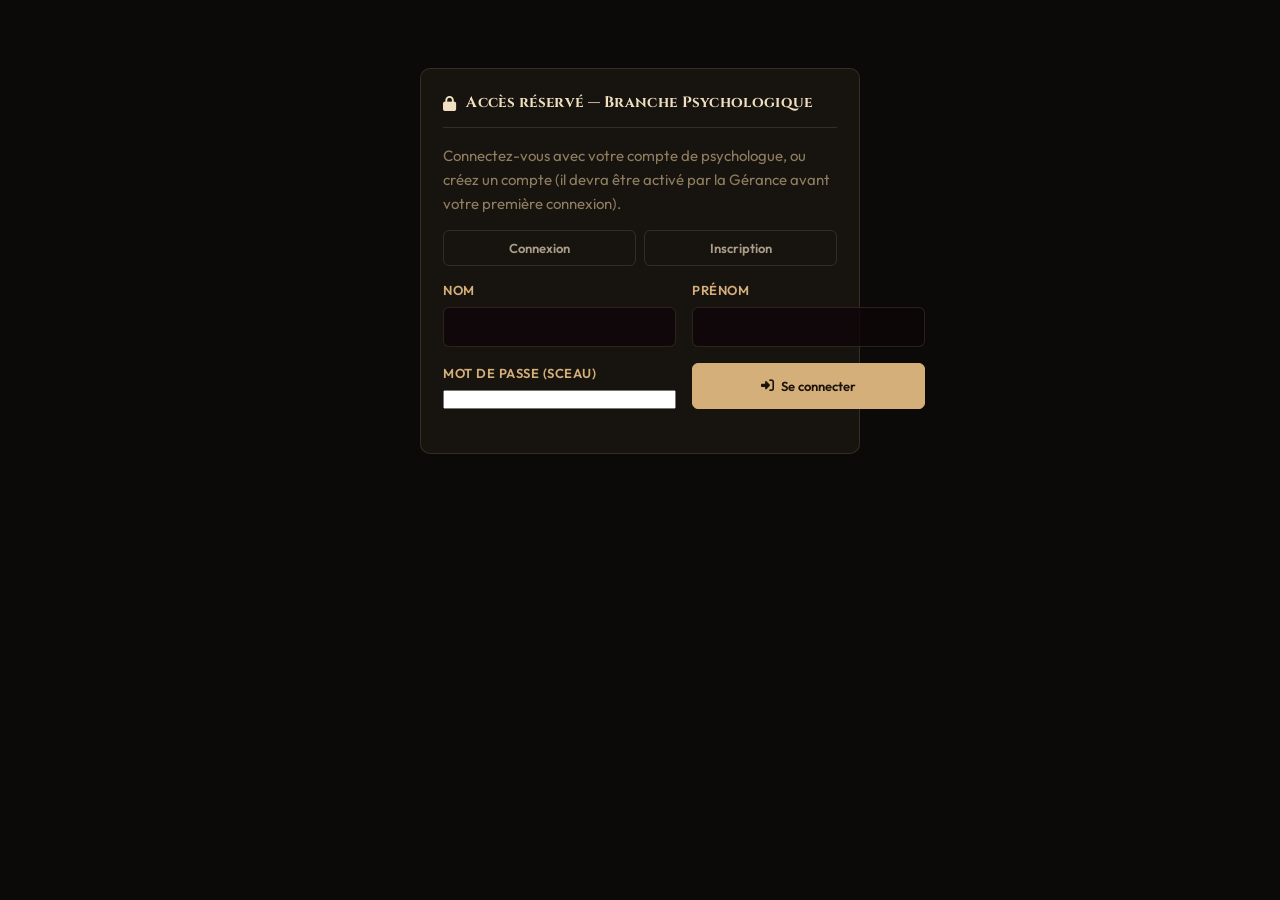
==== index.html @ 6e86c276 "Refonte visuelle complète : navbar plate, cartes sans glow, onglets soulignés Remplace la sidebar et" ====
<!DOCTYPE html>
<html lang="fr">
<head>
    <meta charset="UTF-8">
    <meta name="viewport" content="width=device-width, initial-scale=1.0">
    <title>SEIMEI - SUNA | Référentiel Clinique d'Évaluation Psychologique au Combat</title>
    <meta name="description" content="Application clinique d'évaluation des aptitudes psychologiques au combat, génération de scénarios et calcul du barème SEIMEI - SUNA.">
    
    <!-- Google Fonts -->
    <link rel="preconnect" href="https://fonts.googleapis.com">
    <link rel="preconnect" href="https://fonts.gstatic.com" crossorigin>
    <link href="https://fonts.googleapis.com/css2?family=Cinzel:wght@500;700;900&family=Outfit:wght@300;400;500;600;700&family=JetBrains+Mono:wght@400;600&display=swap" rel="stylesheet">
    
    <!-- FontAwesome for Icons -->
    <link rel="stylesheet" href="https://cdnjs.cloudflare.com/ajax/libs/font-awesome/6.4.0/css/all.min.css">
    
    <!-- App CSS -->
    <link rel="stylesheet" href="style.css">
</head>
<body data-page="accueil">
    <div id="psy-topbar"></div>
    <div class="app-container">
        <!-- Accès réservé : vrai compte individuel (voir auth.js) -->
        <div id="psy-auth-gate"></div>

        <div id="psy-app" class="hidden">
        <!-- Navigation Tabs -->
        <nav class="nav-tabs" aria-label="Navigation principale">
            <button class="nav-btn active" data-tab="tab-patient">
                <i class="fa-solid fa-user-shield"></i>
                <span>1. Patient & Entretien</span>
            </button>
            <button class="nav-btn" data-tab="tab-scenarios">
                <i class="fa-solid fa-dice-d20"></i>
                <span>2. Mises en Situation</span>
            </button>
            <button class="nav-btn" data-tab="tab-bareme">
                <i class="fa-solid fa-list-check"></i>
                <span>3. Barème Clinique</span>
            </button>
            <button class="nav-btn" data-tab="tab-resultats">
                <i class="fa-solid fa-calculator"></i>
                <span>4. Calcul & Synthèse</span>
            </button>
            <button class="nav-btn highlight-tab" data-tab="tab-rapport">
                <i class="fa-solid fa-file-contract"></i>
                <span>5. Rapport & Vues</span>
            </button>
            <button class="nav-btn" data-tab="tab-patients">
                <i class="fa-solid fa-users"></i>
                <span>Patients</span>
            </button>
            <button class="nav-btn" data-tab="tab-autotests">
                <i class="fa-solid fa-clipboard-user"></i>
                <span>Auto-tests</span>
            </button>
            <button class="nav-btn" data-tab="tab-historique">
                <i class="fa-solid fa-folder-open"></i>
                <span>Historique</span>
            </button>
        </nav>

        <main class="content-area">
            <!-- TAB 1: PATIENT & ENTRETIEN -->
            <section id="tab-patient" class="tab-pane active">
                <div class="pane-header">
                    <h2><i class="fa-solid fa-id-card"></i> Identification du Shinobi / Patient</h2>
                    <p>Saisissez les informations administratives et enregistrez les premières impressions qualitatives de l'entretien clinique.</p>
                </div>

                <div class="grid-2col">
                    <!-- Form Card -->
                    <div class="card card-glass">
                        <div class="card-title"><i class="fa-solid fa-user-pen"></i> Fiche d'Identité</div>
                        <form id="form-patient" class="form-grid">
                            <div class="form-group">
                                <label for="patient-name">Nom & Prénom du Shinobi <span class="required">*</span></label>
                                <input type="text" id="patient-name" placeholder="Ex: Gaara du Désert / Kankuro" required>
                            </div>
                            
                            <div class="form-group">
                                <label for="patient-unit">Équipe / Unité <span style="font-weight: normal; font-size: 11px; opacity: 0.7; color: var(--sand-primary);">(Facultatif)</span></label>
                                <input type="text" id="patient-unit" placeholder="Ex: Escouade d'Élite #3 / Section Médicale (Facultatif)">
                            </div>

                            <div class="form-group">
                                <label for="patient-grade">Grade Actuel <span class="required">*</span></label>
                                <select id="patient-grade" required>
                                    <option value="Genin">Genin</option>
                                    <option value="Genin Confirmé">Genin Confirmé</option>
                                    <option value="Chunin" selected>Chunin</option>
                                    <option value="Konin">Konin</option>
                                    <option value="Tokubetsu Jonin">Tokubetsu Jonin</option>
                                    <option value="Jonin">Jonin</option>
                                </select>
                            </div>

                            <div class="form-group">
                                <label for="patient-age">Âge</label>
                                <input type="number" id="patient-age" min="10" max="80" value="19">
                            </div>

                            <div class="form-group">
                                <label for="patient-gender">Sexe</label>
                                <select id="patient-gender">
                                    <option value="M">Masculin (M)</option>
                                    <option value="F">Féminin (F)</option>
                                    <option value="Autre">Autre / Non spécifié</option>
                                </select>
                            </div>

                            <div class="form-group">
                                <label for="eval-date">Date de l'Évaluation</label>
                                <input type="date" id="eval-date">
                            </div>

                            <div class="form-group full-width">
                                <label for="evaluator-name">Psychologue Évaluateur <span class="required">*</span></label>
                                <input type="text" id="evaluator-name" placeholder="Dr. SEIMEI / Psychologue Référent Suna" required>
                            </div>
                        </form>
                    </div>

                    <!-- Qualitative Observations Card (Section 1) -->
                    <div class="card card-glass">
                        <div class="card-title">
                            <i class="fa-solid fa-comments"></i> 1. Présentation et Entretien Clinique
                        </div>
                        <p class="section-desc">
                            Le shinobi dispose d'un temps de parole libre pour se présenter. Le psychologue observe sans l'interrompre, puis pose des questions complémentaires.
                        </p>

                        <div class="qualitative-list">
                            <label class="check-container">
                                <input type="checkbox" id="obs-comm" checked>
                                <span class="checkmark"></span>
                                <span class="check-text"><strong>Capacité à communiquer</strong> (Fluidité et clarté de l'expression)</span>
                            </label>
                            <label class="check-container">
                                <input type="checkbox" id="obs-coher" checked>
                                <span class="checkmark"></span>
                                <span class="check-text"><strong>Cohérence du discours</strong> (Logique et structure des propos)</span>
                            </label>
                            <label class="check-container">
                                <input type="checkbox" id="obs-emotions" checked>
                                <span class="checkmark"></span>
                                <span class="check-text"><strong>Gestion des émotions durant l'entretien</strong></span>
                            </label>
                            <label class="check-container">
                                <input type="checkbox" id="obs-corporel" checked>
                                <span class="checkmark"></span>
                                <span class="check-text"><strong>Langage corporel</strong> (Posture, regard, agitation)</span>
                            </label>
                            <label class="check-container">
                                <input type="checkbox" id="obs-sincerite" checked>
                                <span class="checkmark"></span>
                                <span class="check-text"><strong>Sincérité apparente et introspection</strong></span>
                            </label>
                            <label class="check-container">
                                <input type="checkbox" id="obs-silences">
                                <span class="checkmark"></span>
                                <span class="check-text"><strong>Réaction maîtrisée face aux silences</strong></span>
                            </label>
                            <label class="check-container">
                                <input type="checkbox" id="obs-sensibles">
                                <span class="checkmark"></span>
                                <span class="check-text"><strong>Stabilité face aux questions sensibles / traumatiques</strong></span>
                            </label>
                        </div>

                        <div class="impression-box">
                            <div class="impression-label">
                                <i class="fa-solid fa-eye"></i> Première impression clinique
                                <span class="impression-hint">Pondération officielle : -1 / 0 / +1 point</span>
                            </div>
                            <div class="impression-buttons">
                                <button type="button" class="impression-btn imp-neg" data-imp="-1">
                                    <strong>-1</strong><span>Défavorable</span>
                                </button>
                                <button type="button" class="impression-btn imp-neutral selected" data-imp="0">
                                    <strong>0</strong><span>Neutre</span>
                                </button>
                                <button type="button" class="impression-btn imp-pos" data-imp="1">
                                    <strong>+1</strong><span>Favorable</span>
                                </button>
                            </div>
                        </div>

                        <div class="alert alert-info">
                            <i class="fa-solid fa-eye"></i>
                            <span><strong>Note institutionnelle :</strong> Cette première impression influence l'appréciation globale sans attribuer de points visibles au patient.</span>
                        </div>
                    </div>
                </div>
            </section>

            <!-- TAB 2: MISES EN SITUATION ALÉATOIRES -->
            <section id="tab-scenarios" class="tab-pane">
                <div class="pane-header">
                    <h2><i class="fa-solid fa-dice"></i> 3. Mises en Situation Aléatoires & Banque de Scénarios</h2>
                    <p>Le site sélectionne aléatoirement 2 à 3 situations parmi la banque de scénarios pour évaluer le raisonnement, la gestion émotionnelle et les choix éthiques du shinobi.</p>
                </div>

                <div class="generator-toolbar card card-glass">
                    <div class="toolbar-actions">
                        <button type="button" class="btn btn-primary btn-glow" id="btn-generate-scenarios">
                            <i class="fa-solid fa-shuffle"></i> Générer 2 à 3 Scénarios Aléatoires
                        </button>
                        <button type="button" class="btn btn-secondary" id="btn-custom-scenario">
                            <i class="fa-solid fa-plus"></i> Ajouter un Scénario Personnalisé
                        </button>
                        <span class="count-badge" id="scenarios-count">3 scénarios actifs</span>
                    </div>
                    <div class="search-filter-row">
                        <select id="filter-scenario-cat">
                            <option value="all">Toutes les catégories</option>
                            <option value="Dilemme Moral">Dilemme Moral</option>
                            <option value="Commandement & Discipline">Commandement & Discipline</option>
                            <option value="Gestion de Crise">Gestion de Crise</option>
                            <option value="Négociation & Infiltration">Négociation & Infiltration</option>
                        </select>
                    </div>
                </div>

                <div id="active-scenarios-container" class="scenarios-grid">
                    <!-- Dynamic scenarios inserted by JS -->
                </div>

                <!-- Custom Scenario Modal -->
                <div id="modal-custom-scenario" class="modal-overlay hidden">
                    <div class="modal-content card">
                        <div class="modal-header">
                            <h3><i class="fa-solid fa-feather"></i> Créer un Scénario / Question Personnalisé(e)</h3>
                            <button class="btn-close" id="btn-close-modal">&times;</button>
                        </div>
                        <div class="modal-body">
                            <div class="form-group">
                                <label for="custom-title">Titre de la situation</label>
                                <input type="text" id="custom-title" placeholder="Ex: Prise d'otage au poste frontière">
                            </div>
                            <div class="form-group">
                                <label for="custom-cat">Catégorie</label>
                                <select id="custom-cat">
                                    <option value="Dilemme Moral">Dilemme Moral</option>
                                    <option value="Commandement & Discipline">Commandement & Discipline</option>
                                    <option value="Gestion de Crise">Gestion de Crise</option>
                                    <option value="Négociation & Infiltration">Négociation & Infiltration</option>
                                </select>
                            </div>
                            <div class="form-group">
                                <label for="custom-desc">Description de la mise en situation</label>
                                <textarea id="custom-desc" rows="3" placeholder="Décrivez le contexte et le dilemme imposé au shinobi..."></textarea>
                            </div>
                            <div class="form-group">
                                <label for="custom-eval">Éléments à observer par le psychologue</label>
                                <input type="text" id="custom-eval" placeholder="Ex: Gestion du stress, réactivité, respect du protocole">
                            </div>
                        </div>
                        <div class="modal-footer">
                            <button type="button" class="btn btn-secondary" id="btn-cancel-modal">Annuler</button>
                            <button type="button" class="btn btn-primary" id="btn-save-custom-scenario">Ajouter au test</button>
                        </div>
                    </div>
                </div>
            </section>

            <!-- TAB 3: BARÈME CLINIQUE INTERPRÉTABLE (SECTION 2) -->
            <section id="tab-bareme" class="tab-pane">
                <div class="pane-header">
                    <h2><i class="fa-solid fa-list-check"></i> 2. Critères d'Appréciation Clinique Interprétables</h2>
                    <p>Attribuez une note pour chacun des 8 critères fondamentaux (ou utilisez le bouton "Autre" pour saisir un nombre de points personnalisé).</p>
                </div>

                <div class="score-summary-bar card card-glass">
                    <div class="summary-metric">
                        <span class="label">Score Critères (0 à 40)</span>
                        <span class="value" id="bareme-score-display">0 / 40</span>
                    </div>
                    <div class="progress-bar-container">
                        <div class="progress-bar-fill" id="bareme-progress" style="width: 0%;"></div>
                    </div>
                    <div class="summary-status" id="bareme-status-text">Non évalué</div>
                </div>

                <div id="criteria-cards-container" class="criteria-container">
                    <!-- 8 Criteria Cards generated via JS -->
                </div>
            </section>

            <!-- TAB 4: CALCUL & SYNTHÈSE -->
            <section id="tab-resultats" class="tab-pane">
                <div class="pane-header">
                    <h2><i class="fa-solid fa-square-poll-vertical"></i> 4. Calcul du Score Final & Décision Finale</h2>
                    <p>Synthèse algorithmique de l'évaluation clinique conformément au référentiel officiel SEIMEI - SUNA.</p>
                </div>

                <div class="grid-2col-unequal">
                    <!-- Gauge and Breakdown Card -->
                    <div class="card card-glass text-center">
                        <div class="card-title"><i class="fa-solid fa-gauge-high"></i> Calculateur de Score Final</div>
                        
                        <div class="gauge-wrapper">
                            <div class="score-circle" id="score-circle">
                                <span class="score-number" id="final-score-val">0</span>
                                <span class="score-max">/ 52</span>
                            </div>
                        </div>

                        <div class="math-breakdown-box">
                            <div class="math-row">
                                <span>Critères cliniques (8 × 5)</span>
                                <strong id="breakdown-crit-val">0 / 40 pts</strong>
                            </div>
                            <div class="math-row">
                                <span>+ Mises en situation (3 × 3)</span>
                                <strong id="breakdown-scenarios-val">+0 / 9 pts</strong>
                            </div>
                            <div class="math-row" style="color: var(--sand-primary);">
                                <span>+/- Première impression clinique</span>
                                <strong id="breakdown-impression-val">+0 pt</strong>
                            </div>
                            <div class="math-row math-total">
                                <span>= SCORE FINAL SEIMEI</span>
                                <strong id="breakdown-total-val">0 / 52</strong>
                            </div>
                        </div>
                    </div>

                    <!-- Decision Outcome Card -->
                    <div class="card card-glass decision-display-card" id="decision-card">
                        <div class="card-title"><i class="fa-solid fa-gavel"></i> Décision Finale Clinique</div>

                        <div class="decision-badge-container">
                            <div class="decision-status-badge" id="decision-badge">SEUILLAGE EN COURS...</div>
                        </div>

                        <div class="decision-details" id="decision-details">
                            <h3 id="decision-title">Sélectionnez les réponses dans le barème</h3>
                            <p id="decision-description">Le score déterminé ajustera automatiquement le statut opérationnel du shinobi.</p>
                        </div>

                        <div class="thresholds-reference-table margin-top-md">
                            <h4>Rappel des Barèmes de Décision (0-52 pts)</h4>
                            <ul>
                                <li class="range-item r-6" data-range="40-52">
                                    <span class="range-tag">40 – 52 pts</span>
                                    <strong>MAINTIEN DU GRADE</strong> — Aucune restriction, aptitude pleine et entière.
                                </li>
                                <li class="range-item r-5" data-range="34-39">
                                    <span class="range-tag">34 – 39 pts</span>
                                    <strong>MAINTIEN AVEC RECOMMANDATIONS</strong> — Aptitude confirmée, suivi facultatif.
                                </li>
                                <li class="range-item r-4" data-range="28-33">
                                    <span class="range-tag">28 – 33 pts</span>
                                    <strong>MAINTIEN AVEC RESTRICTIONS TEMPORAIRES</strong> — Missions A/S, commandement et missions sensibles restreintes.
                                </li>
                                <li class="range-item r-3" data-range="22-27">
                                    <span class="range-tag">22 – 27 pts</span>
                                    <strong>SUIVI RENFORCÉ</strong> — Accompagnement psychologique obligatoire, limitations opérationnelles.
                                </li>
                                <li class="range-item r-2" data-range="15-21">
                                    <span class="range-tag">15 – 21 pts</span>
                                    <strong>SUSPENSION TEMPORAIRE DES MISSIONS</strong> — Inaptitude opérationnelle temporaire, réévaluation obligatoire.
                                </li>
                                <li class="range-item r-1" data-range="0-14">
                                    <span class="range-tag">0 – 14 pts</span>
                                    <strong>RÉTROGRADATION TEMPORAIRE</strong> — Rétrogradation au grade inférieur, risque important pour l'unité.
                                </li>
                            </ul>
                        </div>
                    </div>
                </div>
            </section>

            <!-- TAB 5: RAPPORT CLINIQUE & DOUBLE VUE -->
            <section id="tab-rapport" class="tab-pane">
                <div class="pane-header">
                    <h2><i class="fa-solid fa-print"></i> Générateur de Rapports & Vues Différenciées</h2>
                    <p>Basculez entre le rapport confidentiel réservé au corps médical et la fiche épurée destinée au Shinobi.</p>
                </div>

                <div class="report-controls card card-glass">
                    <div class="view-switcher-toggle">
                        <span class="switch-label"><i class="fa-solid fa-lock"></i> Vue Confidentielle Psychologue</span>
                        <label class="switch">
                            <input type="checkbox" id="toggle-view-shinobi">
                            <span class="slider round"></span>
                        </label>
                        <span class="switch-label"><i class="fa-solid fa-eye-slash"></i> Vue Shinobi / Patient</span>
                    </div>

                    <div class="report-actions">
                        <button type="button" class="btn btn-primary" id="btn-save-patient">
                            <i class="fa-solid fa-floppy-disk"></i> Enregistrer le Dossier
                        </button>
                        <button type="button" class="btn btn-secondary" id="btn-print-report">
                            <i class="fa-solid fa-print"></i> Imprimer / Imprimer en PDF
                        </button>
                    </div>
                </div>

                <!-- Printable Report Box -->
                <div class="printable-document-wrapper" id="printable-report"></div>
            </section>

            <!-- TAB 6: HISTORIQUE DES EVALUATIONS -->
            <!-- TAB: HISTORIQUE PATIENTS (base partagée entre psychologues) -->
            <section id="tab-patients" class="tab-pane">
                <div class="pane-header">
                    <h2><i class="fa-solid fa-users"></i> Historique des Patients</h2>
                    <p>Toutes les évaluations enregistrées par la branche psychologique, avec les réponses détaillées et la note finale. Base partagée : chaque psychologue voit les dossiers de tous les autres.</p>
                </div>

                <div class="card card-glass">
                    <div class="patients-toolbar">
                        <input type="text" id="dossiers-search" placeholder="Rechercher un patient par nom..." autocomplete="off">
                        <select id="dossiers-filter-decision" autocomplete="off">
                            <option value="">Toutes les décisions</option>
                            <option value="MAINTIEN DU GRADE">Maintien du grade</option>
                            <option value="MAINTIEN DU GRADE AVEC RECOMMANDATIONS">Maintien avec recommandations</option>
                            <option value="MAINTIEN DU GRADE AVEC RESTRICTIONS TEMPORAIRES">Maintien avec restrictions temporaires</option>
                            <option value="SUIVI RENFORCÉ">Suivi renforcé</option>
                            <option value="SUSPENSION TEMPORAIRE DES MISSIONS">Suspension temporaire des missions</option>
                            <option value="RÉTROGRADATION TEMPORAIRE AU GRADE INFÉRIEUR">Rétrogradation temporaire</option>
                        </select>
                        <button type="button" class="btn btn-secondary" id="dossiers-refresh"><i class="fa-solid fa-rotate"></i> Actualiser</button>
                    </div>
                    <div id="dossiers-status" class="patients-status">Chargement des dossiers...</div>
                    <div id="dossiers-list" class="patients-grid"></div>
                </div>
            </section>

            <!-- TAB: AUTO-TESTS (auto-tri patient, sans psychologue) -->
            <section id="tab-autotests" class="tab-pane">
                <div class="pane-header">
                    <h2><i class="fa-solid fa-clipboard-user"></i> Résultats des Auto-tests</h2>
                    <p>Résultats des auto-tests de tri remplis seuls par les shinobis, avec les scores réels. Repérez les cas à rappeler pour un entretien oral complet et marquez-les comme traités une fois pris en charge.</p>
                </div>

                <div class="card card-glass">
                    <div class="patients-toolbar">
                        <input type="text" id="autotests-search" placeholder="Rechercher un patient par nom..." autocomplete="off">
                        <select id="autotests-filter-decision" autocomplete="off">
                            <option value="">Toutes les décisions</option>
                            <option value="MAINTIEN DU GRADE">Maintien du grade</option>
                            <option value="MAINTIEN DU GRADE AVEC RECOMMANDATIONS">Maintien avec recommandations</option>
                            <option value="MAINTIEN DU GRADE AVEC RESTRICTIONS TEMPORAIRES">Maintien avec restrictions temporaires</option>
                            <option value="SUIVI RENFORCÉ">Suivi renforcé</option>
                            <option value="SUSPENSION TEMPORAIRE DES MISSIONS">Suspension temporaire des missions</option>
                            <option value="RÉTROGRADATION TEMPORAIRE AU GRADE INFÉRIEUR">Rétrogradation temporaire</option>
                        </select>
                        <select id="autotests-filter-traite" autocomplete="off">
                            <option value="">Traités et non traités</option>
                            <option value="non">Non traités uniquement</option>
                            <option value="oui">Traités uniquement</option>
                        </select>
                        <button type="button" class="btn btn-secondary" id="autotests-refresh"><i class="fa-solid fa-rotate"></i> Actualiser</button>
                    </div>
                    <div id="autotests-status" class="patients-status">Chargement des auto-tests...</div>
                    <div id="autotests-list" class="patients-grid"></div>
                </div>
            </section>

            <section id="tab-historique" class="tab-pane">
                <div class="pane-header">
                    <h2><i class="fa-solid fa-boxes-packing"></i> Historique des Dossiers Patients Enregistrés</h2>
                    <p>Consultez, réouvrez ou supprimez les évaluations psychologiques précédentes stockées localement.</p>
                </div>

                <div class="card card-glass">
                    <div class="history-toolbar">
                        <input type="text" id="search-history" placeholder="Rechercher par nom de Shinobi ou psychologue...">
                        <button type="button" class="btn btn-danger btn-sm" id="btn-clear-history">
                            <i class="fa-solid fa-trash-can"></i> Vider tout l'historique
                        </button>
                    </div>

                    <div class="table-responsive margin-top-md">
                        <table class="history-table">
                            <thead>
                                <tr>
                                    <th>Date</th>
                                    <th>Shinobi</th>
                                    <th>Grade</th>
                                    <th>Unité</th>
                                    <th>Score Final</th>
                                    <th>Décision Clinique</th>
                                    <th>Psychologue</th>
                                    <th>Actions</th>
                                </tr>
                            </thead>
                            <tbody id="history-table-body"></tbody>
                        </table>
                    </div>
                </div>
            </section>
        </main>

        <footer class="main-footer">
            <p>RAPPEL INSTITUTIONNEL : CE DOCUMENT N'EST PAS UN TEST AUTOMATISÉ. IL CONSTITUE UN OUTIL CLINIQUE D'AIDE À LA DÉCISION. VOTRE JUGEMENT PROFESSIONNEL FAIT LA DIFFÉRENCE.</p>
            <div class="footer-legal">ARTICLE 17, 18, 19 DU CODE DE SANTÉ DES SHINOBIS DE SUNAGAKURE • SEIMEI CLINICAL SYSTEM v2.5</div>
            <div class="footer-links">
                <a href="auto-test.html"><i class="fa-solid fa-clipboard-user"></i> Auto-test patient</a>
                <a href="referentiel.html"><i class="fa-solid fa-book"></i> Référentiel (gérance)</a>
            </div>
        </footer>
        </div>
    </div>

    <!-- Dossier Detail Modal -->
    <div class="dossier-modal" id="dossier-modal">
        <div class="dossier-modal-panel">
            <div class="dossier-modal-head">
                <h3 id="dossier-modal-title">Détail du dossier</h3>
                <button type="button" class="dossier-modal-close" id="dossier-modal-close" aria-label="Fermer">
                    <i class="fa-solid fa-xmark"></i>
                </button>
            </div>
            <div id="dossier-modal-body" class="dossier-modal-body"></div>
        </div>
    </div>

    <!-- Auto-test Detail Modal -->
    <div class="dossier-modal" id="autotest-modal">
        <div class="dossier-modal-panel">
            <div class="dossier-modal-head">
                <h3 id="autotest-modal-title">Détail de l'auto-test</h3>
                <button type="button" class="dossier-modal-close" id="autotest-modal-close" aria-label="Fermer">
                    <i class="fa-solid fa-xmark"></i>
                </button>
            </div>
            <div id="autotest-modal-body" class="dossier-modal-body"></div>
        </div>
    </div>

    <!-- App Scripts -->
    <script src="supabase.js"></script>
    <script src="config.js"></script>
    <script src="common-psy.js"></script>
    <script src="auth.js"></script>
    <script src="data.js"></script>
    <script src="scenarios.js"></script>
    <script src="app.js"></script>
    <script>requireAuth();</script>
</body>
</html>
---- style.css ----
/* ==========================================================================
   SEIMEI - SUNA: RÉFÉRENTIEL CLINIQUE D'ÉVALUATION PSYCHOLOGIQUE AU COMBAT
   Design System & Styling (Updated with Inline Input Box for Criteria)
   ========================================================================== */

:root {
    /* Color Palette — flat & minimal (institutional admin tool, not parchment) */
    --bg-main: #0c0a09;
    --bg-panel: #151210;
    --bg-card: #17130f;
    --bg-card-hover: #1c1713;
    --bg-inset: #0a0807;
    --border-color: rgba(230, 200, 148, 0.14);
    --border-color-gold: rgba(230, 200, 148, 0.45);

    --burgundy-dark: #2a090e;
    --burgundy-mid: #4a1019;
    --burgundy-bright: #7c1a29;

    --sand-primary: #d4af7a;
    --sand-light: #f0dfc0;
    --sand-dim: #8f7d5f;

    --status-green: #4caf7d;
    --status-yellow: #d9b34c;
    --status-orange: #d18a4a;
    --status-red: #c85c53;
    --status-darkred: #8a3a35;

    --text-primary: #ece3d4;
    --text-secondary: #a99d89;
    --text-muted: #746b5c;

    /* Fonts */
    --font-heading: 'Cinzel', serif;
    --font-body: 'Outfit', sans-serif;
    --font-mono: 'JetBrains Mono', monospace;

    /* Shadows & Effects — kept minimal on purpose */
    --glow-gold: none;
    --glow-red: none;
    --glass-blur: none;
    --shadow-sm: 0 1px 2px rgba(0, 0, 0, 0.3);
    --radius-sm: 6px;
    --radius-md: 10px;
    --radius-pill: 999px;
    --transition-fast: 0.15s ease;
}

/* Reset & Global Settings */
*, *::before, *::after {
    box-sizing: border-box;
    margin: 0;
    padding: 0;
}

body {
    background-color: var(--bg-main);
    color: var(--text-primary);
    font-family: var(--font-body);
    font-size: 15px;
    line-height: 1.6;
    min-height: 100vh;
}

.app-container {
    max-width: 1200px;
    margin: 0 auto;
    display: flex;
    flex-direction: column;
    gap: 24px;
    padding: 28px 24px 60px;
}

/* ==========================================================================
   TOPBAR — remplace l'ancien header institutionnel + la sidebar. Rendue
   par renderTopbar() dans common-psy.js, dans #psy-topbar sur chaque page.
   ========================================================================== */
.psy-topbar {
    position: sticky;
    top: 0;
    z-index: 50;
    display: flex;
    align-items: center;
    justify-content: space-between;
    gap: 20px;
    background: var(--bg-panel);
    border-bottom: 1px solid var(--border-color);
    padding: 0 24px;
    height: 60px;
}

.psy-topbar-brand {
    display: flex;
    align-items: center;
    gap: 10px;
    flex-shrink: 0;
}

.psy-topbar-brand i { color: var(--sand-primary); font-size: 18px; }

.psy-topbar-brand-text {
    display: flex;
    flex-direction: column;
    line-height: 1.15;
}

.psy-topbar-brand-title {
    font-family: var(--font-heading);
    font-size: 14px;
    font-weight: 700;
    letter-spacing: 1px;
    color: var(--sand-light);
}

.psy-topbar-brand-sub {
    font-size: 10px;
    letter-spacing: 1px;
    text-transform: uppercase;
    color: var(--text-muted);
}

.psy-topbar-nav {
    display: flex;
    align-items: center;
    gap: 4px;
    flex-wrap: wrap;
    flex: 1;
    justify-content: center;
}

.psy-topbar-link {
    position: relative;
    padding: 8px 12px;
    font-size: 13px;
    font-weight: 600;
    color: var(--text-secondary);
    text-decoration: none;
    border-radius: var(--radius-sm);
    white-space: nowrap;
    transition: var(--transition-fast);
}

.psy-topbar-link:hover { color: var(--sand-light); background: rgba(230, 200, 148, 0.06); }

.psy-topbar-link.active { color: var(--sand-primary); }

.psy-topbar-link.active::after {
    content: '';
    position: absolute;
    left: 10px; right: 10px; bottom: -1px;
    height: 2px;
    background: var(--sand-primary);
    border-radius: 2px;
}

.psy-topbar-user {
    display: flex;
    align-items: center;
    gap: 12px;
    flex-shrink: 0;
    font-size: 13px;
}

.psy-topbar-user-name { color: var(--text-primary); font-weight: 600; }
.psy-topbar-user-role { color: var(--text-muted); }

@media (max-width: 1000px) {
    .psy-topbar { flex-wrap: wrap; height: auto; padding: 12px 16px; gap: 10px; }
    .psy-topbar-nav { justify-content: flex-start; order: 3; width: 100%; }
}

/* Navigation Tabs — style onglets soulignés, plat */
.nav-tabs {
    display: flex;
    flex-wrap: wrap;
    gap: 4px;
    border-bottom: 1px solid var(--border-color);
}

.nav-btn {
    background: none;
    border: none;
    border-bottom: 2px solid transparent;
    color: var(--text-secondary);
    padding: 10px 14px;
    font-family: var(--font-body);
    font-size: 13px;
    font-weight: 600;
    cursor: pointer;
    display: flex;
    align-items: center;
    gap: 8px;
    transition: var(--transition-fast);
    margin-bottom: -1px;
}

.nav-btn:hover {
    color: var(--sand-light);
}

.nav-btn.active {
    color: var(--sand-primary);
    border-bottom-color: var(--sand-primary);
}

.nav-btn.highlight-tab {
    color: var(--sand-primary);
}

/* Content Pane Management */
.content-area {
    min-height: 500px;
}

.tab-pane {
    display: none;
    flex-direction: column;
    gap: 20px;
    animation: fadeIn 0.3s ease-in-out;
}

.tab-pane.active {
    display: flex;
}

@keyframes fadeIn {
    from { opacity: 0; transform: translateY(8px); }
    to { opacity: 1; transform: translateY(0); }
}

.pane-header {
    padding-bottom: 4px;
}

.pane-header .eyebrow {
    display: block;
    font-size: 11px;
    font-weight: 700;
    letter-spacing: 2px;
    text-transform: uppercase;
    color: var(--sand-dim);
    margin-bottom: 6px;
}

.pane-header h2 {
    font-family: var(--font-heading);
    font-size: 26px;
    font-weight: 700;
    color: var(--sand-primary);
    display: flex;
    align-items: center;
    gap: 12px;
}

.pane-header h2 i { font-size: 20px; opacity: 0.85; }

.pane-header p {
    font-size: 14px;
    color: var(--text-secondary);
    margin-top: 6px;
    max-width: 720px;
}

/* Cards & Layout Grid */
.card {
    background: var(--bg-card);
    border: 1px solid var(--border-color);
    border-radius: var(--radius-md);
    padding: 22px;
    transition: var(--transition-fast);
}

.card:hover {
    border-color: var(--border-color);
}

.card-title {
    font-family: var(--font-heading);
    font-size: 15px;
    font-weight: 700;
    letter-spacing: .3px;
    color: var(--sand-light);
    border-bottom: 1px solid var(--border-color);
    padding-bottom: 12px;
    margin-bottom: 16px;
    display: flex;
    align-items: center;
    gap: 10px;
}

.grid-2col {
    display: grid;
    grid-template-columns: 1fr 1fr;
    gap: 20px;
}

.grid-2col-unequal {
    display: grid;
    grid-template-columns: 380px 1fr;
    gap: 20px;
}

@media (max-width: 992px) {
    .grid-2col, .grid-2col-unequal {
        grid-template-columns: 1fr;
    }
}

/* Forms Styling */
.form-grid {
    display: grid;
    grid-template-columns: 1fr 1fr;
    gap: 16px;
}

.form-group {
    display: flex;
    flex-direction: column;
    gap: 6px;
}

.form-group.full-width {
    grid-column: span 2;
}

label {
    font-size: 13px;
    font-weight: 600;
    color: var(--sand-primary);
    text-transform: uppercase;
    letter-spacing: 0.5px;
}

.required {
    color: var(--status-red);
}

input[type="text"],
input[type="number"],
input[type="date"],
select,
textarea {
    background: rgba(14, 6, 8, 0.8);
    border: 1px solid var(--border-color);
    border-radius: 6px;
    color: var(--text-primary);
    padding: 10px 14px;
    font-family: var(--font-body);
    font-size: 14px;
    outline: none;
    transition: var(--transition-fast);
}

input:focus, select:focus, textarea:focus {
    border-color: var(--sand-primary);
    box-shadow: 0 0 10px rgba(230, 200, 148, 0.2);
}

/* Custom Checkboxes */
.qualitative-list {
    display: flex;
    flex-direction: column;
    gap: 12px;
    margin: 16px 0;
}

.check-container {
    display: flex;
    align-items: center;
    position: relative;
    padding-left: 32px;
    cursor: pointer;
    font-size: 14px;
    user-select: none;
    color: var(--text-primary);
}

.check-container input {
    position: absolute;
    opacity: 0;
    cursor: pointer;
    height: 0;
    width: 0;
}

.checkmark {
    position: absolute;
    top: 2px;
    left: 0;
    height: 20px;
    width: 20px;
    background-color: rgba(14, 6, 8, 0.8);
    border: 1px solid var(--sand-dim);
    border-radius: 4px;
    transition: var(--transition-fast);
}

.check-container:hover input ~ .checkmark {
    border-color: var(--sand-primary);
}

.check-container input:checked ~ .checkmark {
    background-color: var(--burgundy-bright);
    border-color: var(--sand-primary);
}

.checkmark:after {
    content: "";
    position: absolute;
    display: none;
    left: 6px;
    top: 2px;
    width: 5px;
    height: 10px;
    border: solid var(--sand-light);
    border-width: 0 2px 2px 0;
    transform: rotate(45deg);
}

.check-container input:checked ~ .checkmark:after {
    display: block;
}

/* Alert Boxes */
.alert {
    display: flex;
    align-items: flex-start;
    gap: 12px;
    padding: 12px 16px;
    border-radius: 8px;
    font-size: 13px;
    margin-top: 14px;
}

.alert-info {
    background: rgba(230, 200, 148, 0.1);
    border: 1px solid var(--sand-primary);
    color: var(--sand-light);
}

/* Scenario Cards & Generator */
.generator-toolbar {
    display: flex;
    justify-content: space-between;
    align-items: center;
    flex-wrap: wrap;
    gap: 14px;
}

.toolbar-actions {
    display: flex;
    align-items: center;
    gap: 12px;
}

.btn {
    padding: 9px 16px;
    border-radius: var(--radius-sm);
    font-family: var(--font-body);
    font-weight: 600;
    font-size: 13px;
    cursor: pointer;
    display: inline-flex;
    align-items: center;
    gap: 7px;
    border: 1px solid transparent;
    transition: var(--transition-fast);
}

.btn-primary {
    background: var(--sand-primary);
    color: #1c130a;
    border-color: var(--sand-primary);
}

.btn-primary:hover {
    background: var(--sand-light);
    border-color: var(--sand-light);
}

.btn-secondary {
    background: transparent;
    color: var(--text-secondary);
    border-color: var(--border-color);
}

.btn-secondary:hover {
    color: var(--sand-light);
    border-color: var(--border-color-gold);
}

.btn-danger {
    background: transparent;
    color: var(--status-red);
    border-color: rgba(200, 92, 83, 0.4);
}

.btn-danger:hover {
    background: rgba(200, 92, 83, 0.12);
    border-color: var(--status-red);
}

.btn-glow { box-shadow: none; }

.count-badge {
    background: transparent;
    border: 1px solid var(--border-color);
    padding: 5px 12px;
    border-radius: var(--radius-pill);
    font-size: 11px;
    color: var(--sand-primary);
    font-weight: 700;
    letter-spacing: .3px;
}

.scenarios-grid {
    display: grid;
    grid-template-columns: repeat(auto-fit, minmax(340px, 1fr));
    gap: 20px;
}

.scenario-card {
    background: var(--bg-card);
    border: 1px solid var(--border-color);
    border-radius: 10px;
    padding: 20px;
    display: flex;
    flex-direction: column;
    justify-content: space-between;
    gap: 14px;
    position: relative;
    overflow: hidden;
}

.scenario-card::before {
    content: '';
    position: absolute;
    top: 0;
    left: 0;
    width: 4px;
    height: 100%;
    background: var(--sand-primary);
}

.scenario-category {
    display: inline-block;
    font-size: 11px;
    font-weight: 700;
    color: var(--sand-primary);
    text-transform: uppercase;
    letter-spacing: 1px;
    background: rgba(230, 200, 148, 0.1);
    padding: 3px 10px;
    border-radius: 4px;
    align-self: flex-start;
}

.scenario-title {
    font-family: var(--font-heading);
    font-size: 17px;
    color: var(--sand-light);
}

.scenario-desc {
    font-size: 14px;
    color: var(--text-secondary);
    line-height: 1.5;
}

.scenario-eval-tips {
    background: rgba(14, 6, 8, 0.6);
    border-left: 3px solid var(--sand-dim);
    padding: 8px 12px;
    font-size: 12px;
    color: var(--text-muted);
    border-radius: 0 4px 4px 0;
}

/* Criteria Rating Cards (Section 2) */
.score-summary-bar {
    display: flex;
    align-items: center;
    justify-content: space-between;
    gap: 20px;
    padding: 16px 24px;
}

.summary-metric {
    display: flex;
    flex-direction: column;
}

.summary-metric .label {
    font-size: 12px;
    color: var(--text-muted);
    text-transform: uppercase;
}

.summary-metric .value {
    font-family: var(--font-heading);
    font-size: 24px;
    font-weight: 700;
    color: var(--sand-primary);
}

.progress-bar-container {
    flex: 1;
    height: 12px;
    background: rgba(14, 6, 8, 0.8);
    border-radius: 6px;
    overflow: hidden;
    border: 1px solid var(--border-color);
}

.progress-bar-fill {
    height: 100%;
    background: linear-gradient(90deg, var(--burgundy-bright) 0%, var(--sand-primary) 100%);
    transition: width 0.4s ease;
}

.criteria-container {
    display: flex;
    flex-direction: column;
    gap: 16px;
}

.criterion-card {
    background: var(--bg-card);
    border: 1px solid var(--border-color);
    border-radius: 10px;
    padding: 18px 22px;
    display: flex;
    flex-direction: column;
    gap: 14px;
}

.criterion-header {
    display: flex;
    justify-content: space-between;
    align-items: flex-start;
    gap: 14px;
}

.criterion-number-title {
    display: flex;
    align-items: center;
    gap: 12px;
}

.criterion-num {
    background: var(--burgundy-mid);
    color: var(--sand-primary);
    border: 1px solid var(--sand-primary);
    width: 32px;
    height: 32px;
    border-radius: 50%;
    display: flex;
    align-items: center;
    justify-content: center;
    font-weight: 700;
    font-size: 14px;
}

.criterion-name {
    font-family: var(--font-heading);
    font-size: 16px;
    color: var(--sand-light);
}

.criterion-desc {
    font-size: 13px;
    color: var(--text-secondary);
}

.criterion-rating-buttons {
    display: flex;
    gap: 8px;
    align-items: flex-center;
    flex-wrap: wrap;
}

.rate-btn {
    flex: 1;
    min-width: 80px;
    padding: 8px 10px;
    background: rgba(14, 6, 8, 0.7);
    border: 1px solid var(--border-color);
    border-radius: 6px;
    color: var(--text-secondary);
    font-size: 12px;
    font-weight: 600;
    cursor: pointer;
    display: flex;
    flex-direction: column;
    align-items: center;
    gap: 2px;
    transition: var(--transition-fast);
}

.rate-btn .pts {
    font-size: 11px;
    color: var(--text-muted);
}

.rate-btn:hover {
    border-color: var(--sand-primary);
    color: var(--sand-light);
}

/* Sélection neutre (auto-test) : aucune couleur ne doit indiquer si
   l'option choisie est "bonne" ou "mauvaise" pour ne pas orienter le
   patient. Les couleurs par niveau (.lvl-*.selected) restent réservées
   à l'outil psychologue, plus spécifiques et donc prioritaires. */
.rate-btn.selected {
    border-color: var(--sand-primary);
    background: rgba(212, 175, 122, 0.15);
    color: var(--sand-light);
}

.rate-btn.selected[data-pts="10"] {
    background: rgba(46, 204, 113, 0.3);
    border-color: var(--status-green);
    color: #abebc6;
}

.rate-btn.selected[data-pts="5"] {
    background: rgba(52, 152, 219, 0.25);
    border-color: #3498db;
    color: #aed6f1;
}

.rate-btn.selected[data-pts="0"] {
    background: rgba(241, 196, 15, 0.25);
    border-color: var(--status-yellow);
    color: #fef9e7;
}

.rate-btn.selected[data-pts="-5"] {
    background: rgba(230, 126, 34, 0.25);
    border-color: var(--status-orange);
    color: #edbb99;
}

.rate-btn.selected[data-pts="-10"] {
    background: rgba(231, 76, 60, 0.3);
    border-color: var(--status-red);
    color: #f9ebea;
}

/* Direct Inline Input Box ("Case à remplir") */
.criterion-input-box-wrapper {
    display: flex;
    flex-direction: column;
    gap: 4px;
    background: rgba(14, 6, 8, 0.9);
    border: 1px solid var(--sand-primary);
    padding: 6px 10px;
    border-radius: 8px;
    box-shadow: 0 0 10px rgba(230, 200, 148, 0.15);
}

.criterion-input-group {
    display: flex;
    align-items: center;
    gap: 4px;
}

.criterion-direct-input {
    width: 60px;
    background: rgba(230, 200, 148, 0.1) !important;
    border: 1px solid var(--sand-primary) !important;
    border-radius: 4px;
    color: var(--sand-light) !important;
    font-weight: 700;
    font-size: 15px;
    text-align: center;
    padding: 4px 6px !important;
}

.criterion-direct-input:focus {
    background: rgba(230, 200, 148, 0.25) !important;
    box-shadow: 0 0 8px rgba(230, 200, 148, 0.5);
}

/* Section 4 & 5: Diagnostics (Malus) & Bonus */
.text-danger { color: #ff6b6b !important; }
.text-success { color: #51cf66 !important; }

.diag-cat-title {
    font-size: 13px;
    font-weight: 700;
    letter-spacing: 0.5px;
    margin: 14px 0 8px 0;
    display: flex;
    align-items: center;
    gap: 8px;
}

.cat-light { color: #ffb74d; }
.cat-moderate { color: #ff8a65; }
.cat-severe { color: #e57373; }

.diag-options {
    display: flex;
    flex-wrap: wrap;
    gap: 8px;
}

.diag-pill {
    padding: 6px 12px;
    background: rgba(14, 6, 8, 0.7);
    border: 1px solid var(--border-color);
    border-radius: 20px;
    font-size: 13px;
    color: var(--text-secondary);
    cursor: pointer;
    user-select: none;
    transition: var(--transition-fast);
}

.diag-pill:hover {
    border-color: var(--status-red);
    color: var(--text-primary);
}

.diag-pill.selected {
    background: rgba(217, 83, 79, 0.3);
    border-color: var(--status-red);
    color: #ffcdd2;
    box-shadow: 0 0 8px rgba(217, 83, 79, 0.3);
}

.bonus-options-list {
    display: flex;
    flex-direction: column;
    gap: 10px;
    margin-top: 14px;
}

.bonus-pill {
    padding: 10px 14px;
    background: rgba(14, 6, 8, 0.7);
    border: 1px solid var(--border-color);
    border-radius: 8px;
    font-size: 14px;
    color: var(--text-secondary);
    cursor: pointer;
    display: flex;
    align-items: center;
    justify-content: space-between;
    transition: var(--transition-fast);
}

.bonus-pill:hover {
    border-color: var(--status-green);
    color: var(--text-primary);
}

.bonus-pill.selected {
    background: rgba(46, 204, 113, 0.2);
    border-color: var(--status-green);
    color: #abebc6;
}

.malus-total-badge, .bonus-total-badge {
    margin-top: 14px;
    background: rgba(14, 6, 8, 0.8);
    border: 1px solid var(--border-color);
    padding: 10px;
    border-radius: 6px;
    font-weight: 700;
    text-align: center;
}

.highlight-neg { color: #ff6b6b; font-size: 16px; }
.highlight-pos { color: #51cf66; font-size: 16px; }

/* Score Gauge & Breakdown (Tab 5) */
.gauge-wrapper {
    display: flex;
    justify-content: center;
    align-items: center;
    margin: 20px 0;
}

.score-circle {
    width: 170px;
    height: 170px;
    border-radius: 50%;
    background: radial-gradient(circle, #2a090e 0%, #150608 100%);
    border: 6px solid var(--sand-primary);
    display: flex;
    flex-direction: column;
    align-items: center;
    justify-content: center;
    box-shadow: var(--glow-gold), inset 0 0 20px rgba(0, 0, 0, 0.8);
}

.score-number {
    font-family: var(--font-heading);
    font-size: 48px;
    font-weight: 900;
    color: var(--sand-light);
    line-height: 1;
}

.score-max {
    font-size: 14px;
    color: var(--sand-dim);
    font-weight: 600;
}

.math-breakdown-box {
    display: flex;
    flex-direction: column;
    gap: 10px;
    background: rgba(14, 6, 8, 0.6);
    border-radius: 8px;
    padding: 14px 18px;
    margin-top: 14px;
}

.math-row {
    display: flex;
    justify-content: space-between;
    font-size: 13px;
}

.math-total {
    border-top: 1px solid var(--border-color);
    padding-top: 8px;
    font-weight: 700;
    font-size: 15px;
    color: var(--sand-primary);
}

/* Decision Outcome Display */
.decision-status-badge {
    display: inline-block;
    padding: 7px 18px;
    border-radius: var(--radius-pill);
    font-family: var(--font-heading);
    font-size: 14px;
    font-weight: 700;
    letter-spacing: 1px;
    text-transform: uppercase;
    margin-bottom: 16px;
    border: 1px solid;
    background: transparent;
}

.status-maintien, .dec-maintien {
    border-color: var(--status-green);
    color: var(--status-green);
}

.status-recommandations, .dec-recommandations {
    border-color: var(--status-green);
    color: var(--status-green);
}

.status-restrictions, .dec-restrictions {
    border-color: var(--status-yellow);
    color: var(--status-yellow);
}

.status-suivi-renforce, .dec-suivi-renforce {
    border-color: var(--status-orange);
    color: var(--status-orange);
}

.status-suspension, .dec-suspension {
    border-color: var(--status-red);
    color: var(--status-red);
}

.status-retrogradation, .dec-retrogradation {
    border-color: var(--status-darkred);
    color: var(--status-red);
}

.thresholds-reference-table ul {
    list-style: none;
    display: flex;
    flex-direction: column;
    gap: 8px;
}

.thresholds-reference-table li {
    padding: 8px 12px;
    border-radius: 6px;
    background: rgba(14, 6, 8, 0.6);
    font-size: 13px;
    display: flex;
    align-items: center;
    gap: 12px;
}

.range-tag {
    font-family: var(--font-mono);
    font-size: 12px;
    font-weight: 700;
    padding: 2px 8px;
    border-radius: 4px;
    background: rgba(230, 200, 148, 0.15);
    color: var(--sand-primary);
    min-width: 80px;
    text-align: center;
}

/* Report & Switcher Styling (Tab 6) */
.report-controls {
    display: flex;
    justify-content: space-between;
    align-items: center;
    flex-wrap: wrap;
    gap: 16px;
}

.view-switcher-toggle {
    display: flex;
    align-items: center;
    gap: 12px;
}

.switch-label {
    font-size: 13px;
    font-weight: 600;
    color: var(--sand-primary);
}

/* Toggle Switch */
.switch {
    position: relative;
    display: inline-block;
    width: 52px;
    height: 26px;
}

.switch input { opacity: 0; width: 0; height: 0; }

.slider {
    position: absolute;
    cursor: pointer;
    top: 0; left: 0; right: 0; bottom: 0;
    background-color: var(--burgundy-mid);
    border: 1px solid var(--sand-primary);
    transition: .3s;
    border-radius: 26px;
}

.slider:before {
    position: absolute;
    content: "";
    height: 18px;
    width: 18px;
    left: 3px;
    bottom: 3px;
    background-color: var(--sand-light);
    transition: .3s;
    border-radius: 50%;
}

input:checked + .slider {
    background-color: #7c1a29;
}

input:checked + .slider:before {
    transform: translateX(26px);
}

/* Printable Document Rendering */
.printable-document-wrapper {
    background: #fdfaf3;
    color: #1a1a1a;
    border: 2px solid #3d0c11;
    border-radius: 8px;
    padding: 40px;
    box-shadow: 0 10px 40px rgba(0, 0, 0, 0.8);
    font-family: 'Times New Roman', serif;
}

.doc-header {
    border-bottom: 2px solid #3d0c11;
    padding-bottom: 16px;
    margin-bottom: 24px;
    display: flex;
    justify-content: space-between;
    align-items: center;
}

.doc-header h2 {
    font-family: var(--font-heading);
    font-size: 22px;
    color: #3d0c11;
    margin-bottom: 4px;
}

.doc-confidential-stamp {
    border: 2px solid #900c3f;
    color: #900c3f;
    padding: 6px 14px;
    font-weight: 700;
    letter-spacing: 2px;
    text-transform: uppercase;
    font-size: 13px;
}

.doc-shinobi-stamp {
    border: 2px solid #2d8a6e;
    color: #2d8a6e;
    padding: 6px 14px;
    font-weight: 700;
    letter-spacing: 2px;
    text-transform: uppercase;
    font-size: 13px;
}

.doc-grid-info {
    display: grid;
    grid-template-columns: repeat(3, 1fr);
    gap: 12px;
    background: #f4ede0;
    padding: 14px;
    border-radius: 6px;
    margin-bottom: 20px;
    font-size: 14px;
}

.doc-section {
    margin-bottom: 24px;
}

.doc-section-title {
    font-family: var(--font-heading);
    font-size: 16px;
    color: #3d0c11;
    border-bottom: 1px solid #3d0c11;
    padding-bottom: 4px;
    margin-bottom: 10px;
    text-transform: uppercase;
}

.doc-table {
    width: 100%;
    border-collapse: collapse;
    margin-top: 10px;
    font-size: 13px;
}

.doc-table th, .doc-table td {
    border: 1px solid #ccc;
    padding: 8px 10px;
    text-align: left;
}

.doc-table th {
    background: #e9decb;
    color: #3d0c11;
    font-weight: 700;
}

/* History Table Styling */
.history-toolbar {
    display: flex;
    justify-content: space-between;
    gap: 14px;
}

.history-toolbar input {
    flex: 1;
}

.history-table {
    width: 100%;
    border-collapse: collapse;
    font-size: 14px;
}

.history-table th, .history-table td {
    padding: 12px 14px;
    border-bottom: 1px solid var(--border-color);
    text-align: left;
}

.history-table th {
    background: rgba(14, 6, 8, 0.8);
    color: var(--sand-primary);
    font-family: var(--font-heading);
    font-size: 13px;
}

/* Modal Overlay */
.modal-overlay {
    position: fixed;
    top: 0; left: 0; width: 100%; height: 100%;
    background: rgba(0, 0, 0, 0.8);
    backdrop-filter: var(--glass-blur);
    display: flex;
    align-items: center;
    justify-content: center;
    z-index: 1000;
}

.modal-overlay.hidden { display: none; }

.modal-content {
    width: 90%;
    max-width: 550px;
}

.modal-header {
    display: flex;
    justify-content: space-between;
    align-items: center;
    border-bottom: 1px solid var(--border-color);
    padding-bottom: 12px;
    margin-bottom: 16px;
}

.modal-header h3 {
    font-family: var(--font-heading);
    color: var(--sand-primary);
}

.btn-close {
    background: none;
    border: none;
    color: var(--text-muted);
    font-size: 24px;
    cursor: pointer;
}

.modal-footer {
    display: flex;
    justify-content: flex-end;
    gap: 10px;
    margin-top: 20px;
}

/* Print Optimization */
@media print {
    body {
        background: none !important;
        color: #000 !important;
        padding: 0 !important;
    }
    .psy-topbar, .nav-tabs, .pane-header, .report-controls, .main-footer {
        display: none !important;
    }
    .app-container {
        max-width: 100% !important;
    }
    .tab-pane {
        display: none !important;
    }
    #tab-rapport {
        display: block !important;
    }
    .printable-document-wrapper {
        border: none !important;
        box-shadow: none !important;
        padding: 0 !important;
    }
}

/* ==========================================================================
   BARÈME OFFICIEL /52 — échelle 0-5, mises en situation, première impression
   ========================================================================== */

/* Échelle d'appréciation par critère (6 niveaux) */
.rate-btn.lvl-excellent.selected { border-color: var(--status-green); background: rgba(46, 160, 87, .18); }
.rate-btn.lvl-bon.selected       { border-color: #7fb069; background: rgba(127, 176, 105, .18); }
.rate-btn.lvl-moyen.selected     { border-color: var(--status-yellow); background: rgba(212, 160, 23, .18); }
.rate-btn.lvl-fragile.selected   { border-color: var(--status-orange); background: rgba(214, 122, 41, .18); }
.rate-btn.lvl-critique.selected  { border-color: var(--status-red); background: rgba(190, 60, 50, .18); }
.rate-btn.lvl-inapte.selected    { border-color: var(--status-darkred); background: rgba(120, 30, 30, .25); }

/* Notation des mises en situation (0 à 3) */
.scenario-scoring {
    display: flex; align-items: center; justify-content: space-between;
    gap: 12px; flex-wrap: wrap; margin-top: 12px; padding-top: 12px;
    border-top: 1px dashed rgba(212, 175, 122, .25);
}
.scenario-scoring-label { font-size: 12px; text-transform: uppercase; letter-spacing: .5px; color: var(--sand-primary); font-weight: 600; }
.scenario-rate-group { display: flex; align-items: center; gap: 6px; }
.scenario-rate-btn {
    width: 34px; height: 34px; border-radius: 8px; cursor: pointer;
    font-family: inherit; font-weight: 700; font-size: 14px;
    background: rgba(0, 0, 0, .25); color: var(--sand-light);
    border: 1px solid rgba(212, 175, 122, .3); transition: .15s;
}
.scenario-rate-btn:hover { border-color: var(--sand-primary); }
.scenario-rate-btn.selected { background: var(--sand-primary); color: #14090c; border-color: var(--sand-primary); }
.scenario-rate-max { font-size: 12px; color: var(--sand-dim); margin-left: 2px; }

/* Choix multiple des mises en situation dans l'auto-test (aucun score visible) */
.scenario-choice-group { display: flex; flex-direction: column; gap: 8px; width: 100%; }
.scenario-choice-btn {
    text-align: left; padding: 10px 14px; border-radius: 8px; cursor: pointer;
    font-family: inherit; font-size: 13px; line-height: 1.5;
    background: rgba(0, 0, 0, .25); color: var(--sand-light);
    border: 1px solid rgba(212, 175, 122, .3); transition: .15s;
}
.scenario-choice-btn:hover { border-color: var(--sand-primary); }
.scenario-choice-btn.selected { border-color: var(--sand-primary); background: rgba(212, 175, 122, 0.15); }
.scenario-expected {
    margin-top: 10px; padding: 10px 12px; border-radius: 8px; font-size: 13px; line-height: 1.55;
    background: rgba(46, 160, 87, .08); border-left: 3px solid var(--status-green);
}

/* Première impression clinique (-1 / 0 / +1) */
.impression-box {
    margin-top: 14px; padding: 14px; border-radius: 10px;
    background: rgba(0, 0, 0, .2); border: 1px solid rgba(212, 175, 122, .25);
}
.impression-label { font-size: 13px; font-weight: 600; color: var(--sand-primary); text-transform: uppercase; letter-spacing: .5px; }
.impression-hint { display: block; font-size: 11px; font-weight: 400; text-transform: none; letter-spacing: 0; color: var(--sand-dim); margin-top: 3px; }
.impression-buttons { display: flex; gap: 10px; margin-top: 10px; }
.impression-btn {
    flex: 1; padding: 10px 6px; border-radius: 8px; cursor: pointer; font-family: inherit;
    display: flex; flex-direction: column; align-items: center; gap: 2px;
    background: rgba(0, 0, 0, .25); color: var(--sand-light);
    border: 1px solid rgba(212, 175, 122, .3); transition: .15s;
}
.impression-btn strong { font-size: 17px; }
.impression-btn span { font-size: 11px; opacity: .8; }
.impression-btn:hover { border-color: var(--sand-primary); }
.impression-btn.imp-neg.selected     { border-color: var(--status-red); background: rgba(190, 60, 50, .2); }
.impression-btn.imp-neutral.selected { border-color: var(--sand-primary); background: rgba(212, 175, 122, .18); }
.impression-btn.imp-pos.selected     { border-color: var(--status-green); background: rgba(46, 160, 87, .2); }

/* ==========================================================================
   ANNUAIRE DES PATIENTS
   ========================================================================== */
.patients-toolbar { display: flex; flex-wrap: wrap; gap: 10px; margin-bottom: 14px; }
.patients-toolbar input[type="text"] { flex: 2 1 220px; min-width: 0; }
.patients-toolbar select { flex: 1 1 160px; min-width: 0; }
.patients-status {
    font-size: 13px; color: var(--sand-dim); padding: 8px 12px; margin-bottom: 12px;
    border-radius: 8px; background: rgba(0, 0, 0, .2);
    border-left: 3px solid var(--sand-primary);
}
.patients-status strong { color: var(--sand-primary); }
.patients-grid {
    display: grid; grid-template-columns: repeat(auto-fill, minmax(280px, 1fr));
    gap: 12px; max-height: 620px; overflow-y: auto; padding-right: 4px;
}
.dossiers-empty { grid-column: 1 / -1; padding: 20px; text-align: center; color: var(--sand-dim); font-style: italic; }

.dossier-card {
    padding: 14px 16px; border-radius: var(--radius-md);
    background: var(--bg-card); border: 1px solid var(--border-color);
    transition: var(--transition-fast); display: flex; flex-direction: column; gap: 6px;
}
.dossier-card:hover { border-color: var(--border-color-gold); background: var(--bg-card-hover); }
.dossier-head { display: flex; justify-content: space-between; align-items: flex-start; gap: 8px; flex-wrap: wrap; }
.dossier-name { font-weight: 700; font-size: 14px; color: var(--sand-light); }
.dossier-score { font-size: 11px; font-weight: 700; padding: 2px 10px; border-radius: var(--radius-pill); white-space: nowrap; border: 1px solid transparent; }
.dossier-decision { font-size: 11px; font-weight: 600; padding: 2px 10px; border-radius: var(--radius-pill); align-self: flex-start; border: 1px solid transparent; }
.dossier-meta { font-size: 12px; color: var(--text-secondary); }
.dossier-actions { margin-top: 6px; }
.dossier-actions .btn { font-size: 12px; padding: 7px 14px; }

/* Modal de détail d'un dossier */
.dossier-modal {
    display: none; position: fixed; inset: 0; z-index: 200;
    background: rgba(0, 0, 0, .65); backdrop-filter: blur(3px);
    align-items: center; justify-content: center; padding: 20px;
}
.dossier-modal.open { display: flex; }
.dossier-modal-panel {
    background: var(--bg-secondary, #1c1210); border: 1px solid rgba(212, 175, 122, .35);
    border-radius: 12px; max-width: 640px; width: 100%; max-height: 86vh;
    overflow-y: auto; padding: 22px;
}
.dossier-modal-head { display: flex; justify-content: space-between; align-items: center; margin-bottom: 14px; gap: 10px; }
.dossier-modal-head h3 { font-size: 17px; color: var(--sand-light); }
.dossier-modal-close {
    background: transparent; border: 1px solid rgba(212, 175, 122, .35); color: var(--sand-primary);
    border-radius: 8px; width: 32px; height: 32px; cursor: pointer; flex-shrink: 0;
}
.dossier-modal-close:hover { border-color: var(--sand-primary); }
.detail-grid {
    display: grid; grid-template-columns: repeat(auto-fit, minmax(140px, 1fr));
    gap: 8px 16px; margin-bottom: 16px; padding-bottom: 14px; border-bottom: 1px dashed rgba(212, 175, 122, .25);
}
.detail-grid div { display: flex; flex-direction: column; gap: 2px; font-size: 12px; }
.detail-grid span { color: var(--sand-dim); text-transform: uppercase; letter-spacing: .5px; }
.detail-grid strong { color: var(--sand-light); font-size: 13px; }
.detail-title { font-size: 13px; text-transform: uppercase; letter-spacing: .5px; color: var(--sand-primary); margin: 16px 0 8px; }
.detail-list { list-style: none; display: flex; flex-direction: column; gap: 4px; }
.detail-list li {
    display: flex; justify-content: space-between; gap: 12px; font-size: 13px;
    padding: 6px 10px; border-radius: 6px; background: rgba(0, 0, 0, .2);
}
.detail-chips { display: flex; flex-wrap: wrap; gap: 6px; }
.detail-chip { font-size: 12px; padding: 3px 10px; border-radius: 10px; }
.detail-chip.neg { background: rgba(231, 76, 60, .15); border: 1px solid rgba(231, 76, 60, .4); color: #f5b7b1; }
.detail-chip.pos { background: rgba(46, 204, 113, .15); border: 1px solid rgba(46, 204, 113, .4); color: #abebc6; }
.detail-text { font-size: 13px; line-height: 1.6; color: var(--sand-light); }

.footer-links { margin-top: 10px; display: flex; justify-content: center; gap: 18px; }
.footer-links a { font-size: 12px; color: var(--sand-primary); text-decoration: none; opacity: .85; }
.footer-links a:hover { opacity: 1; text-decoration: underline; }

/* ==========================================================================
   BACK-OFFICE BRANCHE PSYCHOLOGIQUE — sidebar, auth, modules v2
   ========================================================================== */

.hidden { display: none !important; }
.margin-top-md { margin-top: 20px; }

/* --- Badges de rôle / catégorie (topbar, Gérance) --- */
.role-badge-psychologue { display: inline-block; font-size: 11px; font-weight: 700; text-transform: uppercase; letter-spacing: .4px; padding: 2px 10px; border-radius: var(--radius-pill); border: 1px solid rgba(52, 152, 219, .4); color: #85c1e9; }
.role-badge-gerance_psy { display: inline-block; font-size: 11px; font-weight: 700; text-transform: uppercase; letter-spacing: .4px; padding: 2px 10px; border-radius: var(--radius-pill); border: 1px solid var(--border-color-gold); color: var(--sand-primary); }
.role-badge-seimei { display: inline-block; font-size: 11px; font-weight: 700; text-transform: uppercase; letter-spacing: .4px; padding: 2px 10px; border-radius: var(--radius-pill); border: 1px solid rgba(200, 92, 83, .4); color: var(--status-red); }

.categorie-badge {
    display: inline-block; font-size: 11px; font-weight: 600; padding: 2px 10px;
    border-radius: var(--radius-pill); background: transparent; color: var(--text-secondary);
    border: 1px solid var(--border-color);
}

/* --- Statuts de suivi (façon "badgeuse") --- */
.suivi-badge { display: inline-flex; align-items: center; gap: 6px; font-size: 12px; font-weight: 700; padding: 4px 11px; border-radius: 20px; }
.suivi-badge::before { content: ''; width: 8px; height: 8px; border-radius: 50%; }
.suivi-actif { background: rgba(46, 204, 113, .15); color: #7be3a3; border: 1px solid rgba(46, 204, 113, .4); }
.suivi-actif::before { background: var(--status-green); box-shadow: 0 0 6px var(--status-green); }
.suivi-pause { background: rgba(241, 196, 15, .15); color: #f5d76e; border: 1px solid rgba(241, 196, 15, .4); }
.suivi-pause::before { background: var(--status-yellow); box-shadow: 0 0 6px var(--status-yellow); }
.suivi-inactif { background: rgba(231, 76, 60, .15); color: #f1948a; border: 1px solid rgba(231, 76, 60, .4); }
.suivi-inactif::before { background: var(--status-red); box-shadow: 0 0 6px var(--status-red); }

/* --- Niveau de risque clinique (rapports de séance) --- */
.risque-badge { display: inline-block; font-size: 11px; font-weight: 700; padding: 2px 10px; border-radius: var(--radius-pill); text-transform: uppercase; letter-spacing: .4px; border: 1px solid; background: transparent; }
.risque-aucun { color: var(--status-green); border-color: rgba(76, 175, 125, .4); }
.risque-a_surveiller { color: var(--status-yellow); border-color: rgba(217, 179, 76, .4); }
.risque-preoccupant { color: var(--status-orange); border-color: rgba(209, 138, 74, .5); }
.risque-urgent { color: var(--status-red); border-color: var(--status-red); }

/* --- Barre de recherche (Gérance, listes) --- */
.psy-search-bar { display: flex; gap: 10px; margin-bottom: 18px; }
.psy-search-bar input[type="text"] { flex: 1; }

/* --- Liste de membres façon annuaire (Gérance) --- */
.membre-row {
    display: flex; align-items: center; justify-content: space-between; gap: 14px;
    padding: 12px 4px; border-bottom: 1px solid var(--border-color);
    cursor: pointer; transition: var(--transition-fast); flex-wrap: wrap;
}
.membre-row:last-child { border-bottom: none; }
.membre-row:hover { background: rgba(230, 200, 148, 0.04); }
.membre-row-info { display: flex; align-items: center; gap: 10px; flex-wrap: wrap; }
.membre-row-name { font-weight: 700; color: var(--sand-light); font-size: 14px; }
.membre-row-tags { display: flex; gap: 6px; flex-wrap: wrap; }
.membre-row-actions { display: flex; gap: 6px; flex-wrap: wrap; }
.membre-group-title { font-family: var(--font-heading); font-size: 13px; letter-spacing: .5px; color: var(--sand-primary); text-transform: uppercase; margin: 22px 0 4px; }
.membre-group-title:first-child { margin-top: 0; }

/* --- Timeline d'activité (Gérance) --- */
.activity-day-group { margin-bottom: 18px; }
.activity-day-label { font-size: 12px; font-weight: 700; text-transform: uppercase; letter-spacing: .6px; color: var(--sand-primary); margin-bottom: 8px; padding-bottom: 6px; border-bottom: 1px dashed var(--border-color); }
.activity-row { display: flex; align-items: flex-start; gap: 12px; padding: 8px 4px; border-bottom: 1px solid rgba(255,255,255,.04); }
.activity-row-icon { width: 30px; height: 30px; flex-shrink: 0; border-radius: 50%; background: rgba(230, 200, 148, .1); display: flex; align-items: center; justify-content: center; color: var(--sand-primary); font-size: 13px; }
.activity-row-body { flex: 1; min-width: 0; }
.activity-row-title { font-size: 13px; font-weight: 600; color: var(--sand-light); }
.activity-row-meta { font-size: 12px; color: var(--sand-dim); margin-top: 2px; }
.activity-row-time { font-size: 11px; color: var(--text-muted); white-space: nowrap; }

/* --- Fiche patient unifiée --- */
.patient-fiche-header { display: flex; justify-content: space-between; align-items: center; flex-wrap: wrap; gap: 10px; margin-bottom: 16px; }
.patient-fiche-tabs { display: flex; gap: 8px; flex-wrap: wrap; margin-bottom: 16px; }

/* --- Documents (procédures / formation) --- */
.doc-list-item { background: var(--bg-card); border: 1px solid var(--border-color); border-radius: 10px; padding: 16px; margin-bottom: 10px; }
.doc-list-item h3 { font-family: var(--font-heading); font-size: 16px; color: var(--sand-light); margin-bottom: 8px; }
.doc-list-item .doc-content { font-size: 14px; line-height: 1.7; white-space: pre-wrap; color: var(--text-secondary); }

/* --- Tableau des tarifs --- */
.tarifs-table { width: 100%; border-collapse: collapse; }
.tarifs-table th, .tarifs-table td { text-align: left; padding: 10px 12px; border-bottom: 1px solid var(--border-color); font-size: 14px; }
.tarifs-table th { color: var(--sand-primary); text-transform: uppercase; font-size: 11px; letter-spacing: .5px; }
.tarifs-table td.price { font-weight: 700; color: var(--sand-light); white-space: nowrap; }
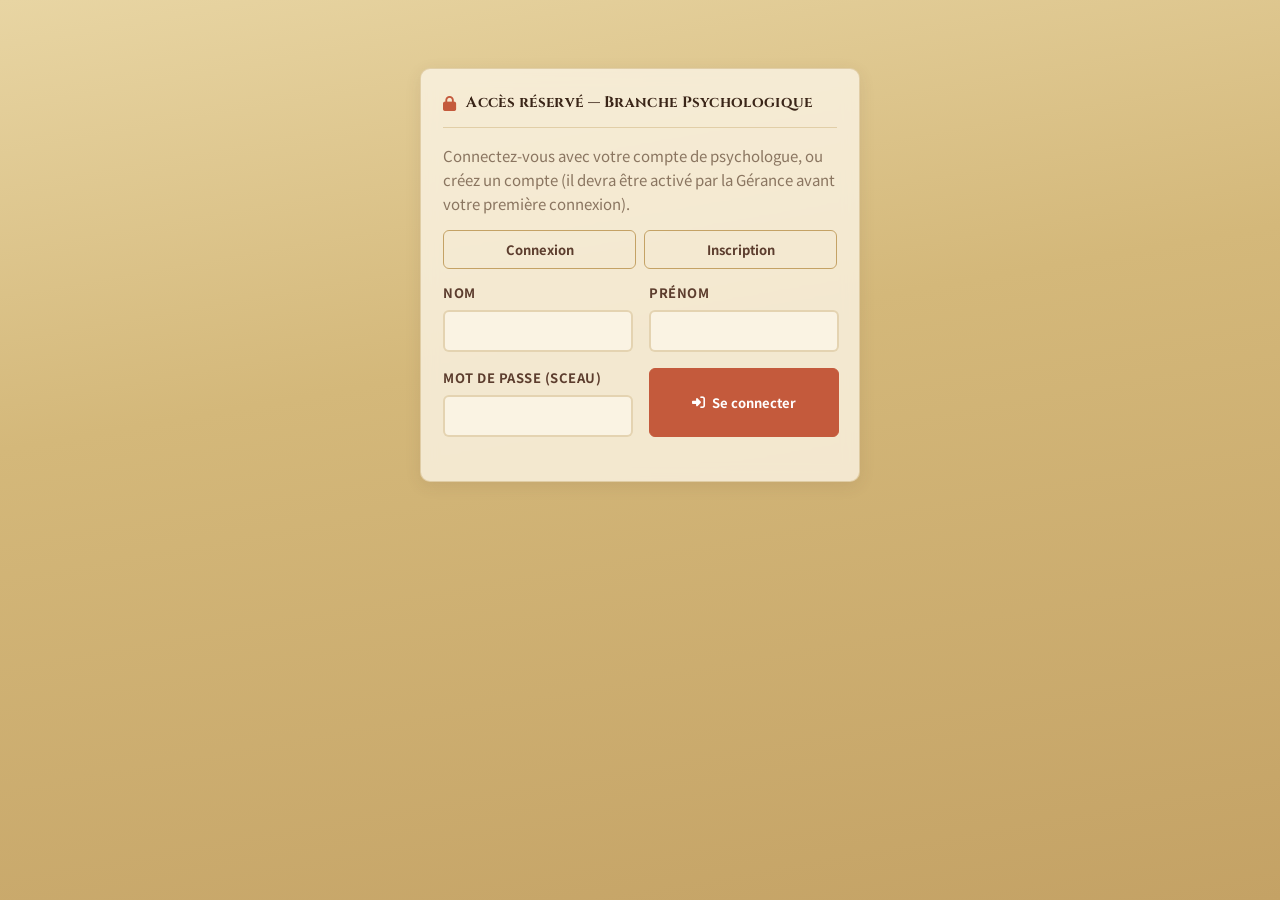
==== commit 3debaa89: "Reprend l'identité visuelle exacte du site Hôpital de Suna (crème/terracotta) Remplace la palette so" ====
--- a/index.html
+++ b/index.html
@@ -9,7 +9,7 @@
     <!-- Google Fonts -->
     <link rel="preconnect" href="https://fonts.googleapis.com">
     <link rel="preconnect" href="https://fonts.gstatic.com" crossorigin>
-    <link href="https://fonts.googleapis.com/css2?family=Cinzel:wght@500;700;900&family=Outfit:wght@300;400;500;600;700&family=JetBrains+Mono:wght@400;600&display=swap" rel="stylesheet">
+    <link href="https://fonts.googleapis.com/css2?family=Cinzel:wght@500;700;900&family=Noto+Sans+JP:wght@300;400;500;600;700&family=JetBrains+Mono:wght@400;600&display=swap" rel="stylesheet">
     
     <!-- FontAwesome for Icons -->
     <link rel="stylesheet" href="https://cdnjs.cloudflare.com/ajax/libs/font-awesome/6.4.0/css/all.min.css">
--- a/style.css
+++ b/style.css
@@ -1,46 +1,56 @@
 /* ==========================================================================
    SEIMEI - SUNA: RÉFÉRENTIEL CLINIQUE D'ÉVALUATION PSYCHOLOGIQUE AU COMBAT
-   Design System & Styling (Updated with Inline Input Box for Criteria)
+   Design System & Styling — aligné sur l'identité visuelle du site
+   Hôpital de Suna (crème / terracotta, cartes douces, Cinzel + Noto Sans JP)
    ========================================================================== */
 
 :root {
-    /* Color Palette — flat & minimal (institutional admin tool, not parchment) */
-    --bg-main: #0c0a09;
-    --bg-panel: #151210;
-    --bg-card: #17130f;
-    --bg-card-hover: #1c1713;
-    --bg-inset: #0a0807;
-    --border-color: rgba(230, 200, 148, 0.14);
-    --border-color-gold: rgba(230, 200, 148, 0.45);
-
-    --burgundy-dark: #2a090e;
-    --burgundy-mid: #4a1019;
-    --burgundy-bright: #7c1a29;
-
-    --sand-primary: #d4af7a;
-    --sand-light: #f0dfc0;
-    --sand-dim: #8f7d5f;
-
-    --status-green: #4caf7d;
-    --status-yellow: #d9b34c;
-    --status-orange: #d18a4a;
-    --status-red: #c85c53;
-    --status-darkred: #8a3a35;
-
-    --text-primary: #ece3d4;
-    --text-secondary: #a99d89;
-    --text-muted: #746b5c;
+    /* Palette — crème / sable / terracotta, identique au site Hôpital de Suna */
+    --cream: #faf3e3;
+    --sand-light: #f5e6c8;
+    --sand: #e8d5a3;
+    --sand-dark: #c4a265;
+    --terracotta: #c45a3c;
+    --terracotta-dark: #a03a20;
+    --brown: #5c3d2e;
+    --brown-dark: #3a2518;
+
+    --bg-main: linear-gradient(170deg, #e8d5a3 0%, #d4b87a 40%, #c4a265 100%);
+    --bg-panel: rgba(58, 37, 24, 0.94);
+    --bg-card: rgba(250, 243, 227, 0.82);
+    --bg-card-hover: rgba(250, 243, 227, 0.95);
+    --bg-inset: var(--cream);
+    --border-color: rgba(196, 162, 101, 0.4);
+    --border-color-gold: var(--sand-dark);
+
+    /* Alias conservés pour compat interne — pointent vers l'accent terracotta */
+    --burgundy-dark: var(--brown-dark);
+    --burgundy-mid: var(--brown);
+    --burgundy-bright: var(--terracotta);
+    --sand-primary: var(--terracotta);
+    --sand-dim: var(--text-muted, #8a7560);
+
+    --status-green: #2e7d32;
+    --status-yellow: #b3860a;
+    --status-orange: #c96a1f;
+    --status-red: #b3372c;
+    --status-darkred: #7a2019;
+
+    --text-primary: var(--brown-dark);
+    --text-secondary: #6b5744;
+    --text-muted: #8a7560;
 
     /* Fonts */
     --font-heading: 'Cinzel', serif;
-    --font-body: 'Outfit', sans-serif;
+    --font-body: 'Noto Sans JP', sans-serif;
     --font-mono: 'JetBrains Mono', monospace;
 
-    /* Shadows & Effects — kept minimal on purpose */
+    /* Shadows & Effects */
     --glow-gold: none;
     --glow-red: none;
-    --glass-blur: none;
-    --shadow-sm: 0 1px 2px rgba(0, 0, 0, 0.3);
+    --glass-blur: blur(8px);
+    --shadow-card: 0 4px 16px rgba(92, 61, 46, 0.1);
+    --shadow-sm: 0 1px 2px rgba(92, 61, 46, 0.15);
     --radius-sm: 6px;
     --radius-md: 10px;
     --radius-pill: 999px;
@@ -55,7 +65,8 @@
 }
 
 body {
-    background-color: var(--bg-main);
+    background: var(--bg-main);
+    background-attachment: fixed;
     color: var(--text-primary);
     font-family: var(--font-body);
     font-size: 15px;
@@ -73,8 +84,7 @@
 }
 
 /* ==========================================================================
-   TOPBAR — remplace l'ancien header institutionnel + la sidebar. Rendue
-   par renderTopbar() dans common-psy.js, dans #psy-topbar sur chaque page.
+   TOPBAR
    ========================================================================== */
 .psy-topbar {
     position: sticky;
@@ -85,7 +95,8 @@
     justify-content: space-between;
     gap: 20px;
     background: var(--bg-panel);
-    border-bottom: 1px solid var(--border-color);
+    backdrop-filter: var(--glass-blur);
+    box-shadow: 0 2px 10px rgba(0, 0, 0, 0.2);
     padding: 0 24px;
     height: 60px;
 }
@@ -97,7 +108,7 @@
     flex-shrink: 0;
 }
 
-.psy-topbar-brand i { color: var(--sand-primary); font-size: 18px; }
+.psy-topbar-brand i { color: var(--terracotta); font-size: 22px; }
 
 .psy-topbar-brand-text {
     display: flex;
@@ -107,17 +118,17 @@
 
 .psy-topbar-brand-title {
     font-family: var(--font-heading);
-    font-size: 14px;
-    font-weight: 700;
-    letter-spacing: 1px;
-    color: var(--sand-light);
+    font-size: 16px;
+    font-weight: 700;
+    letter-spacing: 1.5px;
+    color: var(--cream);
 }
 
 .psy-topbar-brand-sub {
     font-size: 10px;
     letter-spacing: 1px;
     text-transform: uppercase;
-    color: var(--text-muted);
+    color: rgba(250, 243, 227, 0.6);
 }
 
 .psy-topbar-nav {
@@ -134,23 +145,23 @@
     padding: 8px 12px;
     font-size: 13px;
     font-weight: 600;
-    color: var(--text-secondary);
+    color: rgba(250, 243, 227, 0.75);
     text-decoration: none;
     border-radius: var(--radius-sm);
     white-space: nowrap;
     transition: var(--transition-fast);
 }
 
-.psy-topbar-link:hover { color: var(--sand-light); background: rgba(230, 200, 148, 0.06); }
-
-.psy-topbar-link.active { color: var(--sand-primary); }
+.psy-topbar-link:hover { color: var(--cream); background: rgba(255, 255, 255, 0.08); }
+
+.psy-topbar-link.active { color: #f0a583; }
 
 .psy-topbar-link.active::after {
     content: '';
     position: absolute;
     left: 10px; right: 10px; bottom: -1px;
     height: 2px;
-    background: var(--sand-primary);
+    background: var(--terracotta);
     border-radius: 2px;
 }
 
@@ -162,15 +173,15 @@
     font-size: 13px;
 }
 
-.psy-topbar-user-name { color: var(--text-primary); font-weight: 600; }
-.psy-topbar-user-role { color: var(--text-muted); }
+.psy-topbar-user-name { color: var(--cream); font-weight: 600; }
+.psy-topbar-user-role { color: rgba(250, 243, 227, 0.6); }
 
 @media (max-width: 1000px) {
     .psy-topbar { flex-wrap: wrap; height: auto; padding: 12px 16px; gap: 10px; }
     .psy-topbar-nav { justify-content: flex-start; order: 3; width: 100%; }
 }
 
-/* Navigation Tabs — style onglets soulignés, plat */
+/* Navigation Tabs — onglets soulignés */
 .nav-tabs {
     display: flex;
     flex-wrap: wrap;
@@ -186,7 +197,7 @@
     padding: 10px 14px;
     font-family: var(--font-body);
     font-size: 13px;
-    font-weight: 600;
+    font-weight: 700;
     cursor: pointer;
     display: flex;
     align-items: center;
@@ -196,16 +207,16 @@
 }
 
 .nav-btn:hover {
-    color: var(--sand-light);
+    color: var(--brown-dark);
 }
 
 .nav-btn.active {
-    color: var(--sand-primary);
-    border-bottom-color: var(--sand-primary);
+    color: var(--terracotta);
+    border-bottom-color: var(--terracotta);
 }
 
 .nav-btn.highlight-tab {
-    color: var(--sand-primary);
+    color: var(--terracotta);
 }
 
 /* Content Pane Management */
@@ -239,7 +250,7 @@
     font-weight: 700;
     letter-spacing: 2px;
     text-transform: uppercase;
-    color: var(--sand-dim);
+    color: var(--text-muted);
     margin-bottom: 6px;
 }
 
@@ -247,13 +258,13 @@
     font-family: var(--font-heading);
     font-size: 26px;
     font-weight: 700;
-    color: var(--sand-primary);
+    color: var(--brown-dark);
     display: flex;
     align-items: center;
     gap: 12px;
 }
 
-.pane-header h2 i { font-size: 20px; opacity: 0.85; }
+.pane-header h2 i { font-size: 20px; color: var(--terracotta); opacity: 0.9; }
 
 .pane-header p {
     font-size: 14px;
@@ -265,14 +276,16 @@
 /* Cards & Layout Grid */
 .card {
     background: var(--bg-card);
+    backdrop-filter: var(--glass-blur);
     border: 1px solid var(--border-color);
     border-radius: var(--radius-md);
     padding: 22px;
+    box-shadow: var(--shadow-card);
     transition: var(--transition-fast);
 }
 
 .card:hover {
-    border-color: var(--border-color);
+    border-color: var(--sand-dark);
 }
 
 .card-title {
@@ -280,7 +293,7 @@
     font-size: 15px;
     font-weight: 700;
     letter-spacing: .3px;
-    color: var(--sand-light);
+    color: var(--brown-dark);
     border-bottom: 1px solid var(--border-color);
     padding-bottom: 12px;
     margin-bottom: 16px;
@@ -289,15 +302,19 @@
     gap: 10px;
 }
 
+.card-title i { color: var(--terracotta); }
+
 .grid-2col {
     display: grid;
     grid-template-columns: 1fr 1fr;
+    align-items: start;
     gap: 20px;
 }
 
 .grid-2col-unequal {
     display: grid;
     grid-template-columns: 380px 1fr;
+    align-items: start;
     gap: 20px;
 }
 
@@ -326,8 +343,8 @@
 
 label {
     font-size: 13px;
-    font-weight: 600;
-    color: var(--sand-primary);
+    font-weight: 700;
+    color: var(--brown);
     text-transform: uppercase;
     letter-spacing: 0.5px;
 }
@@ -339,22 +356,25 @@
 input[type="text"],
 input[type="number"],
 input[type="date"],
+input[type="password"],
+input[type="url"],
 select,
 textarea {
-    background: rgba(14, 6, 8, 0.8);
-    border: 1px solid var(--border-color);
-    border-radius: 6px;
+    background: var(--cream);
+    border: 2px solid var(--border-color);
+    border-radius: var(--radius-sm);
     color: var(--text-primary);
-    padding: 10px 14px;
+    padding: 9px 13px;
     font-family: var(--font-body);
     font-size: 14px;
     outline: none;
     transition: var(--transition-fast);
 }
 
+input::placeholder, textarea::placeholder { color: var(--text-muted); opacity: 0.8; }
+
 input:focus, select:focus, textarea:focus {
-    border-color: var(--sand-primary);
-    box-shadow: 0 0 10px rgba(230, 200, 148, 0.2);
+    border-color: var(--terracotta);
 }
 
 /* Custom Checkboxes */
@@ -386,34 +406,34 @@
 
 .checkmark {
     position: absolute;
-    top: 2px;
+    top: 1px;
     left: 0;
-    height: 20px;
-    width: 20px;
-    background-color: rgba(14, 6, 8, 0.8);
-    border: 1px solid var(--sand-dim);
-    border-radius: 4px;
+    height: 18px;
+    width: 18px;
+    background-color: var(--cream);
+    border: 2px solid var(--sand-dark);
+    border-radius: 5px;
     transition: var(--transition-fast);
 }
 
 .check-container:hover input ~ .checkmark {
-    border-color: var(--sand-primary);
+    border-color: var(--terracotta);
 }
 
 .check-container input:checked ~ .checkmark {
-    background-color: var(--burgundy-bright);
-    border-color: var(--sand-primary);
+    background-color: var(--terracotta);
+    border-color: var(--terracotta);
 }
 
 .checkmark:after {
     content: "";
     position: absolute;
     display: none;
-    left: 6px;
-    top: 2px;
+    left: 4px;
+    top: 0;
     width: 5px;
-    height: 10px;
-    border: solid var(--sand-light);
+    height: 9px;
+    border: solid #fff;
     border-width: 0 2px 2px 0;
     transform: rotate(45deg);
 }
@@ -434,9 +454,9 @@
 }
 
 .alert-info {
-    background: rgba(230, 200, 148, 0.1);
-    border: 1px solid var(--sand-primary);
-    color: var(--sand-light);
+    background: rgba(196, 162, 101, 0.18);
+    border: 1px solid var(--sand-dark);
+    color: var(--brown-dark);
 }
 
 /* Scenario Cards & Generator */
@@ -455,10 +475,10 @@
 }
 
 .btn {
-    padding: 9px 16px;
+    padding: 9px 18px;
     border-radius: var(--radius-sm);
     font-family: var(--font-body);
-    font-weight: 600;
+    font-weight: 700;
     font-size: 13px;
     cursor: pointer;
     display: inline-flex;
@@ -469,47 +489,47 @@
 }
 
 .btn-primary {
-    background: var(--sand-primary);
-    color: #1c130a;
-    border-color: var(--sand-primary);
+    background: var(--terracotta);
+    color: #fff;
+    border-color: var(--terracotta);
 }
 
 .btn-primary:hover {
-    background: var(--sand-light);
-    border-color: var(--sand-light);
+    background: var(--terracotta-dark);
+    border-color: var(--terracotta-dark);
 }
 
 .btn-secondary {
     background: transparent;
-    color: var(--text-secondary);
-    border-color: var(--border-color);
+    color: var(--brown);
+    border-color: var(--sand-dark);
 }
 
 .btn-secondary:hover {
-    color: var(--sand-light);
-    border-color: var(--border-color-gold);
+    color: var(--brown-dark);
+    background: rgba(196, 162, 101, 0.15);
 }
 
 .btn-danger {
     background: transparent;
     color: var(--status-red);
-    border-color: rgba(200, 92, 83, 0.4);
+    border-color: rgba(179, 55, 44, 0.4);
 }
 
 .btn-danger:hover {
-    background: rgba(200, 92, 83, 0.12);
+    background: rgba(179, 55, 44, 0.1);
     border-color: var(--status-red);
 }
 
 .btn-glow { box-shadow: none; }
 
 .count-badge {
-    background: transparent;
+    background: rgba(196, 162, 101, 0.18);
     border: 1px solid var(--border-color);
     padding: 5px 12px;
     border-radius: var(--radius-pill);
     font-size: 11px;
-    color: var(--sand-primary);
+    color: var(--brown-dark);
     font-weight: 700;
     letter-spacing: .3px;
 }
@@ -522,6 +542,7 @@
 
 .scenario-card {
     background: var(--bg-card);
+    backdrop-filter: var(--glass-blur);
     border: 1px solid var(--border-color);
     border-radius: 10px;
     padding: 20px;
@@ -531,6 +552,7 @@
     gap: 14px;
     position: relative;
     overflow: hidden;
+    box-shadow: var(--shadow-card);
 }
 
 .scenario-card::before {
@@ -540,17 +562,17 @@
     left: 0;
     width: 4px;
     height: 100%;
-    background: var(--sand-primary);
+    background: var(--terracotta);
 }
 
 .scenario-category {
     display: inline-block;
     font-size: 11px;
     font-weight: 700;
-    color: var(--sand-primary);
+    color: var(--terracotta);
     text-transform: uppercase;
     letter-spacing: 1px;
-    background: rgba(230, 200, 148, 0.1);
+    background: rgba(196, 90, 60, 0.1);
     padding: 3px 10px;
     border-radius: 4px;
     align-self: flex-start;
@@ -559,7 +581,7 @@
 .scenario-title {
     font-family: var(--font-heading);
     font-size: 17px;
-    color: var(--sand-light);
+    color: var(--brown-dark);
 }
 
 .scenario-desc {
@@ -569,15 +591,15 @@
 }
 
 .scenario-eval-tips {
-    background: rgba(14, 6, 8, 0.6);
-    border-left: 3px solid var(--sand-dim);
+    background: rgba(196, 162, 101, 0.12);
+    border-left: 3px solid var(--sand-dark);
     padding: 8px 12px;
     font-size: 12px;
-    color: var(--text-muted);
+    color: var(--text-secondary);
     border-radius: 0 4px 4px 0;
 }
 
-/* Criteria Rating Cards (Section 2) */
+/* Criteria Rating Cards */
 .score-summary-bar {
     display: flex;
     align-items: center;
@@ -601,13 +623,13 @@
     font-family: var(--font-heading);
     font-size: 24px;
     font-weight: 700;
-    color: var(--sand-primary);
+    color: var(--terracotta);
 }
 
 .progress-bar-container {
     flex: 1;
     height: 12px;
-    background: rgba(14, 6, 8, 0.8);
+    background: rgba(196, 162, 101, 0.2);
     border-radius: 6px;
     overflow: hidden;
     border: 1px solid var(--border-color);
@@ -615,7 +637,7 @@
 
 .progress-bar-fill {
     height: 100%;
-    background: linear-gradient(90deg, var(--burgundy-bright) 0%, var(--sand-primary) 100%);
+    background: linear-gradient(90deg, var(--terracotta) 0%, var(--sand-dark) 100%);
     transition: width 0.4s ease;
 }
 
@@ -627,12 +649,14 @@
 
 .criterion-card {
     background: var(--bg-card);
+    backdrop-filter: var(--glass-blur);
     border: 1px solid var(--border-color);
     border-radius: 10px;
     padding: 18px 22px;
     display: flex;
     flex-direction: column;
     gap: 14px;
+    box-shadow: var(--shadow-card);
 }
 
 .criterion-header {
@@ -649,9 +673,9 @@
 }
 
 .criterion-num {
-    background: var(--burgundy-mid);
-    color: var(--sand-primary);
-    border: 1px solid var(--sand-primary);
+    background: var(--terracotta);
+    color: #fff;
+    border: none;
     width: 32px;
     height: 32px;
     border-radius: 50%;
@@ -665,7 +689,7 @@
 .criterion-name {
     font-family: var(--font-heading);
     font-size: 16px;
-    color: var(--sand-light);
+    color: var(--brown-dark);
 }
 
 .criterion-desc {
@@ -684,12 +708,12 @@
     flex: 1;
     min-width: 80px;
     padding: 8px 10px;
-    background: rgba(14, 6, 8, 0.7);
+    background: var(--cream);
     border: 1px solid var(--border-color);
     border-radius: 6px;
     color: var(--text-secondary);
     font-size: 12px;
-    font-weight: 600;
+    font-weight: 700;
     cursor: pointer;
     display: flex;
     flex-direction: column;
@@ -704,8 +728,8 @@
 }
 
 .rate-btn:hover {
-    border-color: var(--sand-primary);
-    color: var(--sand-light);
+    border-color: var(--terracotta);
+    color: var(--brown-dark);
 }
 
 /* Sélection neutre (auto-test) : aucune couleur ne doit indiquer si
@@ -713,39 +737,39 @@
    patient. Les couleurs par niveau (.lvl-*.selected) restent réservées
    à l'outil psychologue, plus spécifiques et donc prioritaires. */
 .rate-btn.selected {
-    border-color: var(--sand-primary);
-    background: rgba(212, 175, 122, 0.15);
-    color: var(--sand-light);
+    border-color: var(--terracotta);
+    background: rgba(196, 90, 60, 0.12);
+    color: var(--brown-dark);
 }
 
 .rate-btn.selected[data-pts="10"] {
-    background: rgba(46, 204, 113, 0.3);
+    background: rgba(46, 125, 50, 0.16);
     border-color: var(--status-green);
-    color: #abebc6;
+    color: #1e5c22;
 }
 
 .rate-btn.selected[data-pts="5"] {
-    background: rgba(52, 152, 219, 0.25);
-    border-color: #3498db;
-    color: #aed6f1;
+    background: rgba(21, 101, 192, 0.14);
+    border-color: #1565c0;
+    color: #0d4784;
 }
 
 .rate-btn.selected[data-pts="0"] {
-    background: rgba(241, 196, 15, 0.25);
+    background: rgba(179, 134, 10, 0.16);
     border-color: var(--status-yellow);
-    color: #fef9e7;
+    color: #8a6700;
 }
 
 .rate-btn.selected[data-pts="-5"] {
-    background: rgba(230, 126, 34, 0.25);
+    background: rgba(201, 106, 31, 0.16);
     border-color: var(--status-orange);
-    color: #edbb99;
+    color: #964f16;
 }
 
 .rate-btn.selected[data-pts="-10"] {
-    background: rgba(231, 76, 60, 0.3);
+    background: rgba(179, 55, 44, 0.16);
     border-color: var(--status-red);
-    color: #f9ebea;
+    color: #7f281e;
 }
 
 /* Direct Inline Input Box ("Case à remplir") */
@@ -753,11 +777,10 @@
     display: flex;
     flex-direction: column;
     gap: 4px;
-    background: rgba(14, 6, 8, 0.9);
-    border: 1px solid var(--sand-primary);
+    background: rgba(196, 90, 60, 0.06);
+    border: 1px solid var(--terracotta);
     padding: 6px 10px;
     border-radius: 8px;
-    box-shadow: 0 0 10px rgba(230, 200, 148, 0.15);
 }
 
 .criterion-input-group {
@@ -768,10 +791,10 @@
 
 .criterion-direct-input {
     width: 60px;
-    background: rgba(230, 200, 148, 0.1) !important;
-    border: 1px solid var(--sand-primary) !important;
+    background: #fff !important;
+    border: 1px solid var(--terracotta) !important;
     border-radius: 4px;
-    color: var(--sand-light) !important;
+    color: var(--brown-dark) !important;
     font-weight: 700;
     font-size: 15px;
     text-align: center;
@@ -779,104 +802,13 @@
 }
 
 .criterion-direct-input:focus {
-    background: rgba(230, 200, 148, 0.25) !important;
-    box-shadow: 0 0 8px rgba(230, 200, 148, 0.5);
-}
-
-/* Section 4 & 5: Diagnostics (Malus) & Bonus */
-.text-danger { color: #ff6b6b !important; }
-.text-success { color: #51cf66 !important; }
-
-.diag-cat-title {
-    font-size: 13px;
-    font-weight: 700;
-    letter-spacing: 0.5px;
-    margin: 14px 0 8px 0;
-    display: flex;
-    align-items: center;
-    gap: 8px;
-}
-
-.cat-light { color: #ffb74d; }
-.cat-moderate { color: #ff8a65; }
-.cat-severe { color: #e57373; }
-
-.diag-options {
-    display: flex;
-    flex-wrap: wrap;
-    gap: 8px;
-}
-
-.diag-pill {
-    padding: 6px 12px;
-    background: rgba(14, 6, 8, 0.7);
-    border: 1px solid var(--border-color);
-    border-radius: 20px;
-    font-size: 13px;
-    color: var(--text-secondary);
-    cursor: pointer;
-    user-select: none;
-    transition: var(--transition-fast);
-}
-
-.diag-pill:hover {
-    border-color: var(--status-red);
-    color: var(--text-primary);
-}
-
-.diag-pill.selected {
-    background: rgba(217, 83, 79, 0.3);
-    border-color: var(--status-red);
-    color: #ffcdd2;
-    box-shadow: 0 0 8px rgba(217, 83, 79, 0.3);
-}
-
-.bonus-options-list {
-    display: flex;
-    flex-direction: column;
-    gap: 10px;
-    margin-top: 14px;
-}
-
-.bonus-pill {
-    padding: 10px 14px;
-    background: rgba(14, 6, 8, 0.7);
-    border: 1px solid var(--border-color);
-    border-radius: 8px;
-    font-size: 14px;
-    color: var(--text-secondary);
-    cursor: pointer;
-    display: flex;
-    align-items: center;
-    justify-content: space-between;
-    transition: var(--transition-fast);
-}
-
-.bonus-pill:hover {
-    border-color: var(--status-green);
-    color: var(--text-primary);
-}
-
-.bonus-pill.selected {
-    background: rgba(46, 204, 113, 0.2);
-    border-color: var(--status-green);
-    color: #abebc6;
-}
-
-.malus-total-badge, .bonus-total-badge {
-    margin-top: 14px;
-    background: rgba(14, 6, 8, 0.8);
-    border: 1px solid var(--border-color);
-    padding: 10px;
-    border-radius: 6px;
-    font-weight: 700;
-    text-align: center;
-}
-
-.highlight-neg { color: #ff6b6b; font-size: 16px; }
-.highlight-pos { color: #51cf66; font-size: 16px; }
-
-/* Score Gauge & Breakdown (Tab 5) */
+    box-shadow: 0 0 0 3px rgba(196, 90, 60, 0.15);
+}
+
+.text-danger { color: var(--status-red) !important; }
+.text-success { color: var(--status-green) !important; }
+
+/* Score Gauge & Breakdown */
 .gauge-wrapper {
     display: flex;
     justify-content: center;
@@ -888,26 +820,26 @@
     width: 170px;
     height: 170px;
     border-radius: 50%;
-    background: radial-gradient(circle, #2a090e 0%, #150608 100%);
-    border: 6px solid var(--sand-primary);
+    background: radial-gradient(circle, #fff 0%, var(--cream) 100%);
+    border: 6px solid var(--terracotta);
     display: flex;
     flex-direction: column;
     align-items: center;
     justify-content: center;
-    box-shadow: var(--glow-gold), inset 0 0 20px rgba(0, 0, 0, 0.8);
+    box-shadow: var(--shadow-card);
 }
 
 .score-number {
     font-family: var(--font-heading);
     font-size: 48px;
     font-weight: 900;
-    color: var(--sand-light);
+    color: var(--brown-dark);
     line-height: 1;
 }
 
 .score-max {
     font-size: 14px;
-    color: var(--sand-dim);
+    color: var(--text-muted);
     font-weight: 600;
 }
 
@@ -915,7 +847,7 @@
     display: flex;
     flex-direction: column;
     gap: 10px;
-    background: rgba(14, 6, 8, 0.6);
+    background: rgba(196, 162, 101, 0.12);
     border-radius: 8px;
     padding: 14px 18px;
     margin-top: 14px;
@@ -932,7 +864,7 @@
     padding-top: 8px;
     font-weight: 700;
     font-size: 15px;
-    color: var(--sand-primary);
+    color: var(--terracotta);
 }
 
 /* Decision Outcome Display */
@@ -947,37 +879,43 @@
     text-transform: uppercase;
     margin-bottom: 16px;
     border: 1px solid;
-    background: transparent;
+    background: #fff;
 }
 
 .status-maintien, .dec-maintien {
     border-color: var(--status-green);
     color: var(--status-green);
+    background: rgba(46, 125, 50, 0.08);
 }
 
 .status-recommandations, .dec-recommandations {
     border-color: var(--status-green);
     color: var(--status-green);
+    background: rgba(46, 125, 50, 0.08);
 }
 
 .status-restrictions, .dec-restrictions {
     border-color: var(--status-yellow);
     color: var(--status-yellow);
+    background: rgba(179, 134, 10, 0.08);
 }
 
 .status-suivi-renforce, .dec-suivi-renforce {
     border-color: var(--status-orange);
     color: var(--status-orange);
+    background: rgba(201, 106, 31, 0.08);
 }
 
 .status-suspension, .dec-suspension {
     border-color: var(--status-red);
     color: var(--status-red);
+    background: rgba(179, 55, 44, 0.08);
 }
 
 .status-retrogradation, .dec-retrogradation {
     border-color: var(--status-darkred);
-    color: var(--status-red);
+    color: var(--status-darkred);
+    background: rgba(122, 32, 25, 0.08);
 }
 
 .thresholds-reference-table ul {
@@ -990,7 +928,7 @@
 .thresholds-reference-table li {
     padding: 8px 12px;
     border-radius: 6px;
-    background: rgba(14, 6, 8, 0.6);
+    background: rgba(196, 162, 101, 0.12);
     font-size: 13px;
     display: flex;
     align-items: center;
@@ -1003,13 +941,13 @@
     font-weight: 700;
     padding: 2px 8px;
     border-radius: 4px;
-    background: rgba(230, 200, 148, 0.15);
-    color: var(--sand-primary);
+    background: rgba(196, 90, 60, 0.12);
+    color: var(--terracotta-dark);
     min-width: 80px;
     text-align: center;
 }
 
-/* Report & Switcher Styling (Tab 6) */
+/* Report & Switcher Styling */
 .report-controls {
     display: flex;
     justify-content: space-between;
@@ -1026,8 +964,8 @@
 
 .switch-label {
     font-size: 13px;
-    font-weight: 600;
-    color: var(--sand-primary);
+    font-weight: 700;
+    color: var(--brown);
 }
 
 /* Toggle Switch */
@@ -1044,8 +982,8 @@
     position: absolute;
     cursor: pointer;
     top: 0; left: 0; right: 0; bottom: 0;
-    background-color: var(--burgundy-mid);
-    border: 1px solid var(--sand-primary);
+    background-color: var(--sand);
+    border: 1px solid var(--sand-dark);
     transition: .3s;
     border-radius: 26px;
 }
@@ -1057,32 +995,34 @@
     width: 18px;
     left: 3px;
     bottom: 3px;
-    background-color: var(--sand-light);
+    background-color: #fff;
     transition: .3s;
     border-radius: 50%;
+    box-shadow: var(--shadow-sm);
 }
 
 input:checked + .slider {
-    background-color: #7c1a29;
+    background-color: var(--terracotta);
+    border-color: var(--terracotta);
 }
 
 input:checked + .slider:before {
     transform: translateX(26px);
 }
 
-/* Printable Document Rendering */
+/* Printable Document Rendering — déjà proche de la cible (blanc/papier) */
 .printable-document-wrapper {
     background: #fdfaf3;
     color: #1a1a1a;
-    border: 2px solid #3d0c11;
+    border: 2px solid var(--brown-dark);
     border-radius: 8px;
     padding: 40px;
-    box-shadow: 0 10px 40px rgba(0, 0, 0, 0.8);
+    box-shadow: 0 10px 40px rgba(58, 37, 24, 0.35);
     font-family: 'Times New Roman', serif;
 }
 
 .doc-header {
-    border-bottom: 2px solid #3d0c11;
+    border-bottom: 2px solid var(--brown-dark);
     padding-bottom: 16px;
     margin-bottom: 24px;
     display: flex;
@@ -1093,13 +1033,13 @@
 .doc-header h2 {
     font-family: var(--font-heading);
     font-size: 22px;
-    color: #3d0c11;
+    color: var(--brown-dark);
     margin-bottom: 4px;
 }
 
 .doc-confidential-stamp {
-    border: 2px solid #900c3f;
-    color: #900c3f;
+    border: 2px solid var(--terracotta-dark);
+    color: var(--terracotta-dark);
     padding: 6px 14px;
     font-weight: 700;
     letter-spacing: 2px;
@@ -1135,8 +1075,8 @@
 .doc-section-title {
     font-family: var(--font-heading);
     font-size: 16px;
-    color: #3d0c11;
-    border-bottom: 1px solid #3d0c11;
+    color: var(--brown-dark);
+    border-bottom: 1px solid var(--brown-dark);
     padding-bottom: 4px;
     margin-bottom: 10px;
     text-transform: uppercase;
@@ -1157,7 +1097,7 @@
 
 .doc-table th {
     background: #e9decb;
-    color: #3d0c11;
+    color: var(--brown-dark);
     font-weight: 700;
 }
 
@@ -1185,18 +1125,22 @@
 }
 
 .history-table th {
-    background: rgba(14, 6, 8, 0.8);
-    color: var(--sand-primary);
+    background: var(--brown-dark);
+    color: var(--cream);
     font-family: var(--font-heading);
-    font-size: 13px;
-}
+    font-size: 12px;
+    text-transform: uppercase;
+    letter-spacing: .5px;
+}
+
+.history-table tbody tr:hover { background: rgba(196, 162, 101, 0.12); }
 
 /* Modal Overlay */
 .modal-overlay {
     position: fixed;
     top: 0; left: 0; width: 100%; height: 100%;
-    background: rgba(0, 0, 0, 0.8);
-    backdrop-filter: var(--glass-blur);
+    background: rgba(58, 37, 24, 0.55);
+    backdrop-filter: blur(3px);
     display: flex;
     align-items: center;
     justify-content: center;
@@ -1221,7 +1165,7 @@
 
 .modal-header h3 {
     font-family: var(--font-heading);
-    color: var(--sand-primary);
+    color: var(--brown-dark);
 }
 
 .btn-close {
@@ -1269,67 +1213,66 @@
    BARÈME OFFICIEL /52 — échelle 0-5, mises en situation, première impression
    ========================================================================== */
 
-/* Échelle d'appréciation par critère (6 niveaux) */
-.rate-btn.lvl-excellent.selected { border-color: var(--status-green); background: rgba(46, 160, 87, .18); }
-.rate-btn.lvl-bon.selected       { border-color: #7fb069; background: rgba(127, 176, 105, .18); }
-.rate-btn.lvl-moyen.selected     { border-color: var(--status-yellow); background: rgba(212, 160, 23, .18); }
-.rate-btn.lvl-fragile.selected   { border-color: var(--status-orange); background: rgba(214, 122, 41, .18); }
-.rate-btn.lvl-critique.selected  { border-color: var(--status-red); background: rgba(190, 60, 50, .18); }
-.rate-btn.lvl-inapte.selected    { border-color: var(--status-darkred); background: rgba(120, 30, 30, .25); }
+.rate-btn.lvl-excellent.selected { border-color: var(--status-green); background: rgba(46, 125, 50, .12); color: #1e5c22; }
+.rate-btn.lvl-bon.selected       { border-color: #5a9c3f; background: rgba(90, 156, 63, .12); color: #3c6b2a; }
+.rate-btn.lvl-moyen.selected     { border-color: var(--status-yellow); background: rgba(179, 134, 10, .12); color: #8a6700; }
+.rate-btn.lvl-fragile.selected   { border-color: var(--status-orange); background: rgba(201, 106, 31, .12); color: #964f16; }
+.rate-btn.lvl-critique.selected  { border-color: var(--status-red); background: rgba(179, 55, 44, .12); color: #7f281e; }
+.rate-btn.lvl-inapte.selected    { border-color: var(--status-darkred); background: rgba(122, 32, 25, .15); color: #5c1811; }
 
 /* Notation des mises en situation (0 à 3) */
 .scenario-scoring {
     display: flex; align-items: center; justify-content: space-between;
     gap: 12px; flex-wrap: wrap; margin-top: 12px; padding-top: 12px;
-    border-top: 1px dashed rgba(212, 175, 122, .25);
-}
-.scenario-scoring-label { font-size: 12px; text-transform: uppercase; letter-spacing: .5px; color: var(--sand-primary); font-weight: 600; }
+    border-top: 1px dashed var(--border-color);
+}
+.scenario-scoring-label { font-size: 12px; text-transform: uppercase; letter-spacing: .5px; color: var(--brown); font-weight: 700; }
 .scenario-rate-group { display: flex; align-items: center; gap: 6px; }
 .scenario-rate-btn {
     width: 34px; height: 34px; border-radius: 8px; cursor: pointer;
     font-family: inherit; font-weight: 700; font-size: 14px;
-    background: rgba(0, 0, 0, .25); color: var(--sand-light);
-    border: 1px solid rgba(212, 175, 122, .3); transition: .15s;
-}
-.scenario-rate-btn:hover { border-color: var(--sand-primary); }
-.scenario-rate-btn.selected { background: var(--sand-primary); color: #14090c; border-color: var(--sand-primary); }
-.scenario-rate-max { font-size: 12px; color: var(--sand-dim); margin-left: 2px; }
+    background: var(--cream); color: var(--brown-dark);
+    border: 1px solid var(--border-color); transition: .15s;
+}
+.scenario-rate-btn:hover { border-color: var(--terracotta); }
+.scenario-rate-btn.selected { background: var(--terracotta); color: #fff; border-color: var(--terracotta); }
+.scenario-rate-max { font-size: 12px; color: var(--text-muted); margin-left: 2px; }
 
 /* Choix multiple des mises en situation dans l'auto-test (aucun score visible) */
 .scenario-choice-group { display: flex; flex-direction: column; gap: 8px; width: 100%; }
 .scenario-choice-btn {
     text-align: left; padding: 10px 14px; border-radius: 8px; cursor: pointer;
     font-family: inherit; font-size: 13px; line-height: 1.5;
-    background: rgba(0, 0, 0, .25); color: var(--sand-light);
-    border: 1px solid rgba(212, 175, 122, .3); transition: .15s;
-}
-.scenario-choice-btn:hover { border-color: var(--sand-primary); }
-.scenario-choice-btn.selected { border-color: var(--sand-primary); background: rgba(212, 175, 122, 0.15); }
+    background: var(--cream); color: var(--brown-dark);
+    border: 1px solid var(--border-color); transition: .15s;
+}
+.scenario-choice-btn:hover { border-color: var(--terracotta); }
+.scenario-choice-btn.selected { border-color: var(--terracotta); background: rgba(196, 90, 60, 0.1); }
 .scenario-expected {
     margin-top: 10px; padding: 10px 12px; border-radius: 8px; font-size: 13px; line-height: 1.55;
-    background: rgba(46, 160, 87, .08); border-left: 3px solid var(--status-green);
+    background: rgba(46, 125, 50, .06); border-left: 3px solid var(--status-green);
 }
 
 /* Première impression clinique (-1 / 0 / +1) */
 .impression-box {
     margin-top: 14px; padding: 14px; border-radius: 10px;
-    background: rgba(0, 0, 0, .2); border: 1px solid rgba(212, 175, 122, .25);
-}
-.impression-label { font-size: 13px; font-weight: 600; color: var(--sand-primary); text-transform: uppercase; letter-spacing: .5px; }
-.impression-hint { display: block; font-size: 11px; font-weight: 400; text-transform: none; letter-spacing: 0; color: var(--sand-dim); margin-top: 3px; }
+    background: rgba(196, 162, 101, 0.1); border: 1px solid var(--border-color);
+}
+.impression-label { font-size: 13px; font-weight: 700; color: var(--brown); text-transform: uppercase; letter-spacing: .5px; }
+.impression-hint { display: block; font-size: 11px; font-weight: 400; text-transform: none; letter-spacing: 0; color: var(--text-muted); margin-top: 3px; }
 .impression-buttons { display: flex; gap: 10px; margin-top: 10px; }
 .impression-btn {
     flex: 1; padding: 10px 6px; border-radius: 8px; cursor: pointer; font-family: inherit;
     display: flex; flex-direction: column; align-items: center; gap: 2px;
-    background: rgba(0, 0, 0, .25); color: var(--sand-light);
-    border: 1px solid rgba(212, 175, 122, .3); transition: .15s;
+    background: var(--cream); color: var(--brown-dark);
+    border: 1px solid var(--border-color); transition: .15s;
 }
 .impression-btn strong { font-size: 17px; }
 .impression-btn span { font-size: 11px; opacity: .8; }
-.impression-btn:hover { border-color: var(--sand-primary); }
-.impression-btn.imp-neg.selected     { border-color: var(--status-red); background: rgba(190, 60, 50, .2); }
-.impression-btn.imp-neutral.selected { border-color: var(--sand-primary); background: rgba(212, 175, 122, .18); }
-.impression-btn.imp-pos.selected     { border-color: var(--status-green); background: rgba(46, 160, 87, .2); }
+.impression-btn:hover { border-color: var(--terracotta); }
+.impression-btn.imp-neg.selected     { border-color: var(--status-red); background: rgba(179, 55, 44, .12); }
+.impression-btn.imp-neutral.selected { border-color: var(--terracotta); background: rgba(196, 90, 60, .12); }
+.impression-btn.imp-pos.selected     { border-color: var(--status-green); background: rgba(46, 125, 50, .12); }
 
 /* ==========================================================================
    ANNUAIRE DES PATIENTS
@@ -1338,25 +1281,26 @@
 .patients-toolbar input[type="text"] { flex: 2 1 220px; min-width: 0; }
 .patients-toolbar select { flex: 1 1 160px; min-width: 0; }
 .patients-status {
-    font-size: 13px; color: var(--sand-dim); padding: 8px 12px; margin-bottom: 12px;
-    border-radius: 8px; background: rgba(0, 0, 0, .2);
-    border-left: 3px solid var(--sand-primary);
-}
-.patients-status strong { color: var(--sand-primary); }
+    font-size: 13px; color: var(--text-secondary); padding: 8px 12px; margin-bottom: 12px;
+    border-radius: 8px; background: rgba(196, 162, 101, 0.12);
+    border-left: 3px solid var(--terracotta);
+}
+.patients-status strong { color: var(--terracotta-dark); }
 .patients-grid {
     display: grid; grid-template-columns: repeat(auto-fill, minmax(280px, 1fr));
     gap: 12px; max-height: 620px; overflow-y: auto; padding-right: 4px;
 }
-.dossiers-empty { grid-column: 1 / -1; padding: 20px; text-align: center; color: var(--sand-dim); font-style: italic; }
+.dossiers-empty { grid-column: 1 / -1; padding: 20px; text-align: center; color: var(--text-muted); font-style: italic; }
 
 .dossier-card {
     padding: 14px 16px; border-radius: var(--radius-md);
     background: var(--bg-card); border: 1px solid var(--border-color);
     transition: var(--transition-fast); display: flex; flex-direction: column; gap: 6px;
-}
-.dossier-card:hover { border-color: var(--border-color-gold); background: var(--bg-card-hover); }
+    box-shadow: var(--shadow-sm);
+}
+.dossier-card:hover { border-color: var(--sand-dark); background: var(--bg-card-hover); }
 .dossier-head { display: flex; justify-content: space-between; align-items: flex-start; gap: 8px; flex-wrap: wrap; }
-.dossier-name { font-weight: 700; font-size: 14px; color: var(--sand-light); }
+.dossier-name { font-weight: 700; font-size: 14px; color: var(--brown-dark); }
 .dossier-score { font-size: 11px; font-weight: 700; padding: 2px 10px; border-radius: var(--radius-pill); white-space: nowrap; border: 1px solid transparent; }
 .dossier-decision { font-size: 11px; font-weight: 600; padding: 2px 10px; border-radius: var(--radius-pill); align-self: flex-start; border: 1px solid transparent; }
 .dossier-meta { font-size: 12px; color: var(--text-secondary); }
@@ -1366,79 +1310,79 @@
 /* Modal de détail d'un dossier */
 .dossier-modal {
     display: none; position: fixed; inset: 0; z-index: 200;
-    background: rgba(0, 0, 0, .65); backdrop-filter: blur(3px);
+    background: rgba(58, 37, 24, .55); backdrop-filter: blur(3px);
     align-items: center; justify-content: center; padding: 20px;
 }
 .dossier-modal.open { display: flex; }
 .dossier-modal-panel {
-    background: var(--bg-secondary, #1c1210); border: 1px solid rgba(212, 175, 122, .35);
+    background: var(--cream); border: 1px solid var(--sand-dark);
     border-radius: 12px; max-width: 640px; width: 100%; max-height: 86vh;
     overflow-y: auto; padding: 22px;
+    box-shadow: 0 20px 60px rgba(58, 37, 24, 0.4);
 }
 .dossier-modal-head { display: flex; justify-content: space-between; align-items: center; margin-bottom: 14px; gap: 10px; }
-.dossier-modal-head h3 { font-size: 17px; color: var(--sand-light); }
+.dossier-modal-head h3 { font-size: 17px; color: var(--brown-dark); }
 .dossier-modal-close {
-    background: transparent; border: 1px solid rgba(212, 175, 122, .35); color: var(--sand-primary);
+    background: transparent; border: 1px solid var(--sand-dark); color: var(--terracotta);
     border-radius: 8px; width: 32px; height: 32px; cursor: pointer; flex-shrink: 0;
 }
-.dossier-modal-close:hover { border-color: var(--sand-primary); }
+.dossier-modal-close:hover { border-color: var(--terracotta); background: rgba(196, 90, 60, .08); }
 .detail-grid {
     display: grid; grid-template-columns: repeat(auto-fit, minmax(140px, 1fr));
-    gap: 8px 16px; margin-bottom: 16px; padding-bottom: 14px; border-bottom: 1px dashed rgba(212, 175, 122, .25);
+    gap: 8px 16px; margin-bottom: 16px; padding-bottom: 14px; border-bottom: 1px dashed var(--border-color);
 }
 .detail-grid div { display: flex; flex-direction: column; gap: 2px; font-size: 12px; }
-.detail-grid span { color: var(--sand-dim); text-transform: uppercase; letter-spacing: .5px; }
-.detail-grid strong { color: var(--sand-light); font-size: 13px; }
-.detail-title { font-size: 13px; text-transform: uppercase; letter-spacing: .5px; color: var(--sand-primary); margin: 16px 0 8px; }
+.detail-grid span { color: var(--text-muted); text-transform: uppercase; letter-spacing: .5px; }
+.detail-grid strong { color: var(--brown-dark); font-size: 13px; }
+.detail-title { font-size: 13px; text-transform: uppercase; letter-spacing: .5px; color: var(--terracotta); margin: 16px 0 8px; }
 .detail-list { list-style: none; display: flex; flex-direction: column; gap: 4px; }
 .detail-list li {
     display: flex; justify-content: space-between; gap: 12px; font-size: 13px;
-    padding: 6px 10px; border-radius: 6px; background: rgba(0, 0, 0, .2);
+    padding: 6px 10px; border-radius: 6px; background: rgba(196, 162, 101, 0.12);
 }
 .detail-chips { display: flex; flex-wrap: wrap; gap: 6px; }
 .detail-chip { font-size: 12px; padding: 3px 10px; border-radius: 10px; }
-.detail-chip.neg { background: rgba(231, 76, 60, .15); border: 1px solid rgba(231, 76, 60, .4); color: #f5b7b1; }
-.detail-chip.pos { background: rgba(46, 204, 113, .15); border: 1px solid rgba(46, 204, 113, .4); color: #abebc6; }
-.detail-text { font-size: 13px; line-height: 1.6; color: var(--sand-light); }
+.detail-chip.neg { background: rgba(179, 55, 44, .12); border: 1px solid rgba(179, 55, 44, .35); color: var(--status-red); }
+.detail-chip.pos { background: rgba(46, 125, 50, .12); border: 1px solid rgba(46, 125, 50, .35); color: var(--status-green); }
+.detail-text { font-size: 13px; line-height: 1.6; color: var(--text-primary); }
 
 .footer-links { margin-top: 10px; display: flex; justify-content: center; gap: 18px; }
-.footer-links a { font-size: 12px; color: var(--sand-primary); text-decoration: none; opacity: .85; }
+.footer-links a { font-size: 12px; color: var(--terracotta); text-decoration: none; opacity: .9; }
 .footer-links a:hover { opacity: 1; text-decoration: underline; }
 
 /* ==========================================================================
-   BACK-OFFICE BRANCHE PSYCHOLOGIQUE — sidebar, auth, modules v2
+   BACK-OFFICE BRANCHE PSYCHOLOGIQUE
    ========================================================================== */
 
 .hidden { display: none !important; }
 .margin-top-md { margin-top: 20px; }
 
 /* --- Badges de rôle / catégorie (topbar, Gérance) --- */
-.role-badge-psychologue { display: inline-block; font-size: 11px; font-weight: 700; text-transform: uppercase; letter-spacing: .4px; padding: 2px 10px; border-radius: var(--radius-pill); border: 1px solid rgba(52, 152, 219, .4); color: #85c1e9; }
-.role-badge-gerance_psy { display: inline-block; font-size: 11px; font-weight: 700; text-transform: uppercase; letter-spacing: .4px; padding: 2px 10px; border-radius: var(--radius-pill); border: 1px solid var(--border-color-gold); color: var(--sand-primary); }
-.role-badge-seimei { display: inline-block; font-size: 11px; font-weight: 700; text-transform: uppercase; letter-spacing: .4px; padding: 2px 10px; border-radius: var(--radius-pill); border: 1px solid rgba(200, 92, 83, .4); color: var(--status-red); }
+.role-badge-psychologue { display: inline-block; font-size: 11px; font-weight: 700; text-transform: uppercase; letter-spacing: .4px; padding: 3px 10px; border-radius: var(--radius-pill); background: rgba(21, 101, 192, .12); color: #1565c0; }
+.role-badge-gerance_psy { display: inline-block; font-size: 11px; font-weight: 700; text-transform: uppercase; letter-spacing: .4px; padding: 3px 10px; border-radius: var(--radius-pill); background: var(--terracotta); color: #fff; }
+.role-badge-seimei { display: inline-block; font-size: 11px; font-weight: 700; text-transform: uppercase; letter-spacing: .4px; padding: 3px 10px; border-radius: var(--radius-pill); background: rgba(179, 55, 44, .14); color: var(--status-red); }
 
 .categorie-badge {
-    display: inline-block; font-size: 11px; font-weight: 600; padding: 2px 10px;
-    border-radius: var(--radius-pill); background: transparent; color: var(--text-secondary);
-    border: 1px solid var(--border-color);
+    display: inline-block; font-size: 11px; font-weight: 600; padding: 3px 10px;
+    border-radius: var(--radius-pill); background: rgba(0, 0, 0, .06); color: var(--text-secondary);
 }
 
 /* --- Statuts de suivi (façon "badgeuse") --- */
 .suivi-badge { display: inline-flex; align-items: center; gap: 6px; font-size: 12px; font-weight: 700; padding: 4px 11px; border-radius: 20px; }
 .suivi-badge::before { content: ''; width: 8px; height: 8px; border-radius: 50%; }
-.suivi-actif { background: rgba(46, 204, 113, .15); color: #7be3a3; border: 1px solid rgba(46, 204, 113, .4); }
-.suivi-actif::before { background: var(--status-green); box-shadow: 0 0 6px var(--status-green); }
-.suivi-pause { background: rgba(241, 196, 15, .15); color: #f5d76e; border: 1px solid rgba(241, 196, 15, .4); }
-.suivi-pause::before { background: var(--status-yellow); box-shadow: 0 0 6px var(--status-yellow); }
-.suivi-inactif { background: rgba(231, 76, 60, .15); color: #f1948a; border: 1px solid rgba(231, 76, 60, .4); }
-.suivi-inactif::before { background: var(--status-red); box-shadow: 0 0 6px var(--status-red); }
+.suivi-actif { background: rgba(46, 125, 50, .13); color: var(--status-green); }
+.suivi-actif::before { background: var(--status-green); }
+.suivi-pause { background: rgba(179, 134, 10, .13); color: var(--status-yellow); }
+.suivi-pause::before { background: var(--status-yellow); }
+.suivi-inactif { background: rgba(0, 0, 0, .06); color: var(--text-muted); }
+.suivi-inactif::before { background: var(--text-muted); }
 
 /* --- Niveau de risque clinique (rapports de séance) --- */
-.risque-badge { display: inline-block; font-size: 11px; font-weight: 700; padding: 2px 10px; border-radius: var(--radius-pill); text-transform: uppercase; letter-spacing: .4px; border: 1px solid; background: transparent; }
-.risque-aucun { color: var(--status-green); border-color: rgba(76, 175, 125, .4); }
-.risque-a_surveiller { color: var(--status-yellow); border-color: rgba(217, 179, 76, .4); }
-.risque-preoccupant { color: var(--status-orange); border-color: rgba(209, 138, 74, .5); }
-.risque-urgent { color: var(--status-red); border-color: var(--status-red); }
+.risque-badge { display: inline-block; font-size: 11px; font-weight: 700; padding: 3px 10px; border-radius: var(--radius-pill); text-transform: uppercase; letter-spacing: .4px; }
+.risque-aucun { background: rgba(46, 125, 50, .12); color: var(--status-green); }
+.risque-a_surveiller { background: rgba(179, 134, 10, .12); color: var(--status-yellow); }
+.risque-preoccupant { background: rgba(201, 106, 31, .14); color: var(--status-orange); }
+.risque-urgent { background: var(--status-red); color: #fff; }
 
 /* --- Barre de recherche (Gérance, listes) --- */
 .psy-search-bar { display: flex; gap: 10px; margin-bottom: 18px; }
@@ -1451,22 +1395,22 @@
     cursor: pointer; transition: var(--transition-fast); flex-wrap: wrap;
 }
 .membre-row:last-child { border-bottom: none; }
-.membre-row:hover { background: rgba(230, 200, 148, 0.04); }
+.membre-row:hover { background: rgba(196, 162, 101, 0.1); }
 .membre-row-info { display: flex; align-items: center; gap: 10px; flex-wrap: wrap; }
-.membre-row-name { font-weight: 700; color: var(--sand-light); font-size: 14px; }
+.membre-row-name { font-weight: 700; color: var(--brown-dark); font-size: 14px; }
 .membre-row-tags { display: flex; gap: 6px; flex-wrap: wrap; }
 .membre-row-actions { display: flex; gap: 6px; flex-wrap: wrap; }
-.membre-group-title { font-family: var(--font-heading); font-size: 13px; letter-spacing: .5px; color: var(--sand-primary); text-transform: uppercase; margin: 22px 0 4px; }
+.membre-group-title { font-family: var(--font-heading); font-size: 13px; letter-spacing: .5px; color: var(--terracotta); text-transform: uppercase; margin: 22px 0 4px; }
 .membre-group-title:first-child { margin-top: 0; }
 
 /* --- Timeline d'activité (Gérance) --- */
 .activity-day-group { margin-bottom: 18px; }
-.activity-day-label { font-size: 12px; font-weight: 700; text-transform: uppercase; letter-spacing: .6px; color: var(--sand-primary); margin-bottom: 8px; padding-bottom: 6px; border-bottom: 1px dashed var(--border-color); }
-.activity-row { display: flex; align-items: flex-start; gap: 12px; padding: 8px 4px; border-bottom: 1px solid rgba(255,255,255,.04); }
-.activity-row-icon { width: 30px; height: 30px; flex-shrink: 0; border-radius: 50%; background: rgba(230, 200, 148, .1); display: flex; align-items: center; justify-content: center; color: var(--sand-primary); font-size: 13px; }
+.activity-day-label { font-size: 12px; font-weight: 700; text-transform: uppercase; letter-spacing: .6px; color: var(--terracotta); margin-bottom: 8px; padding-bottom: 6px; border-bottom: 1px dashed var(--border-color); }
+.activity-row { display: flex; align-items: flex-start; gap: 12px; padding: 8px 4px; border-bottom: 1px solid rgba(92, 61, 46, .08); }
+.activity-row-icon { width: 30px; height: 30px; flex-shrink: 0; border-radius: 50%; background: rgba(196, 90, 60, .1); display: flex; align-items: center; justify-content: center; color: var(--terracotta); font-size: 13px; }
 .activity-row-body { flex: 1; min-width: 0; }
-.activity-row-title { font-size: 13px; font-weight: 600; color: var(--sand-light); }
-.activity-row-meta { font-size: 12px; color: var(--sand-dim); margin-top: 2px; }
+.activity-row-title { font-size: 13px; font-weight: 600; color: var(--brown-dark); }
+.activity-row-meta { font-size: 12px; color: var(--text-muted); margin-top: 2px; }
 .activity-row-time { font-size: 11px; color: var(--text-muted); white-space: nowrap; }
 
 /* --- Fiche patient unifiée --- */
@@ -1474,12 +1418,12 @@
 .patient-fiche-tabs { display: flex; gap: 8px; flex-wrap: wrap; margin-bottom: 16px; }
 
 /* --- Documents (procédures / formation) --- */
-.doc-list-item { background: var(--bg-card); border: 1px solid var(--border-color); border-radius: 10px; padding: 16px; margin-bottom: 10px; }
-.doc-list-item h3 { font-family: var(--font-heading); font-size: 16px; color: var(--sand-light); margin-bottom: 8px; }
+.doc-list-item { background: var(--bg-card); backdrop-filter: var(--glass-blur); border: 1px solid var(--border-color); border-radius: 10px; padding: 16px; margin-bottom: 10px; box-shadow: var(--shadow-sm); }
+.doc-list-item h3 { font-family: var(--font-heading); font-size: 16px; color: var(--brown-dark); margin-bottom: 8px; }
 .doc-list-item .doc-content { font-size: 14px; line-height: 1.7; white-space: pre-wrap; color: var(--text-secondary); }
 
 /* --- Tableau des tarifs --- */
 .tarifs-table { width: 100%; border-collapse: collapse; }
 .tarifs-table th, .tarifs-table td { text-align: left; padding: 10px 12px; border-bottom: 1px solid var(--border-color); font-size: 14px; }
-.tarifs-table th { color: var(--sand-primary); text-transform: uppercase; font-size: 11px; letter-spacing: .5px; }
-.tarifs-table td.price { font-weight: 700; color: var(--sand-light); white-space: nowrap; }
+.tarifs-table th { color: var(--terracotta); text-transform: uppercase; font-size: 11px; letter-spacing: .5px; }
+.tarifs-table td.price { font-weight: 700; color: var(--brown-dark); white-space: nowrap; }
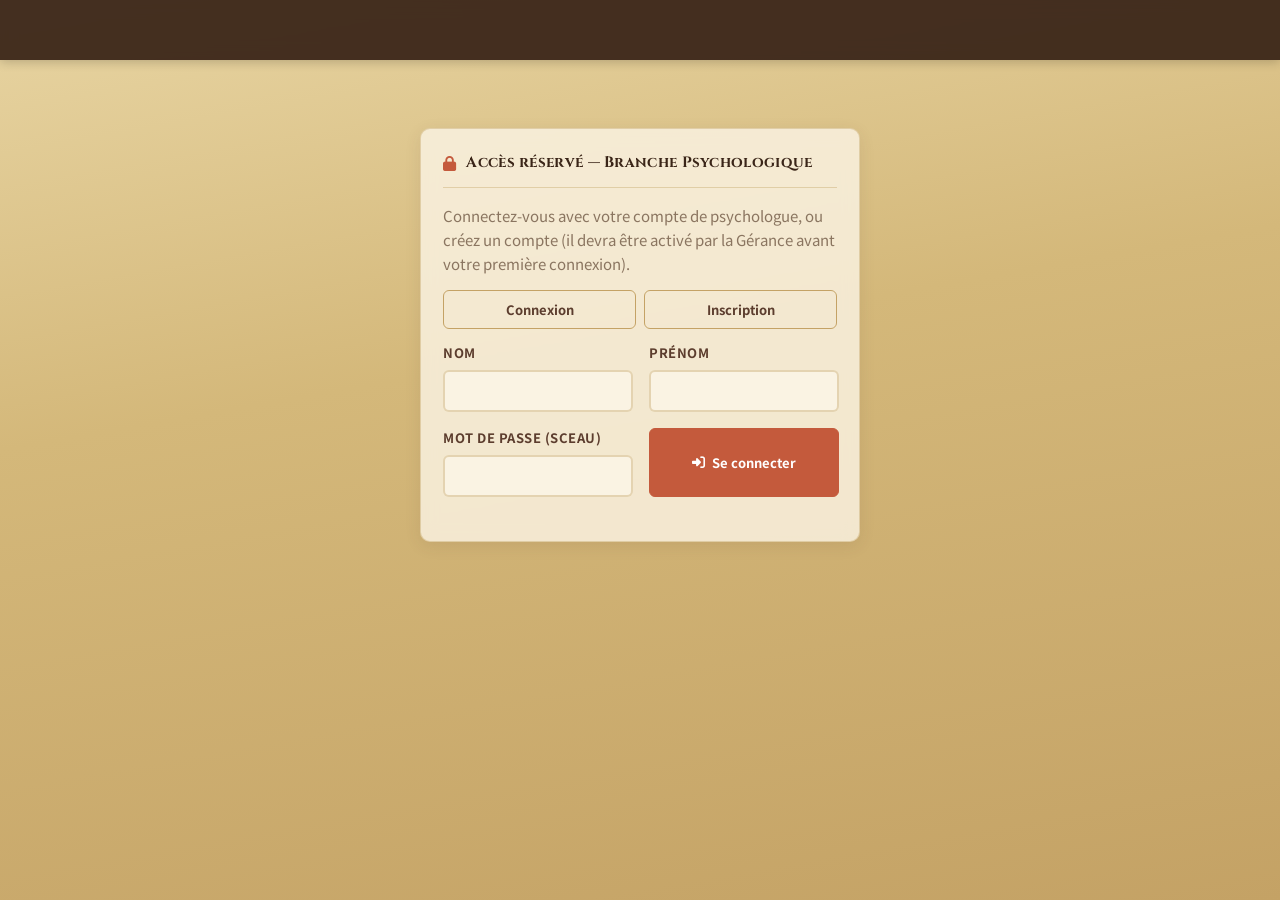
==== commit 3d5f277b: "Retire le texte de rappel institutionnel du pied de page Co-Authored-By: Claude Sonnet 5 <noreply@an" ====
--- a/index.html
+++ b/index.html
@@ -497,8 +497,6 @@
         </main>
 
         <footer class="main-footer">
-            <p>RAPPEL INSTITUTIONNEL : CE DOCUMENT N'EST PAS UN TEST AUTOMATISÉ. IL CONSTITUE UN OUTIL CLINIQUE D'AIDE À LA DÉCISION. VOTRE JUGEMENT PROFESSIONNEL FAIT LA DIFFÉRENCE.</p>
-            <div class="footer-legal">ARTICLE 17, 18, 19 DU CODE DE SANTÉ DES SHINOBIS DE SUNAGAKURE • SEIMEI CLINICAL SYSTEM v2.5</div>
             <div class="footer-links">
                 <a href="auto-test.html"><i class="fa-solid fa-clipboard-user"></i> Auto-test patient</a>
                 <a href="referentiel.html"><i class="fa-solid fa-book"></i> Référentiel (gérance)</a>
--- a/style.css
+++ b/style.css
@@ -86,7 +86,7 @@
 /* ==========================================================================
    TOPBAR
    ========================================================================== */
-.psy-topbar {
+#psy-topbar {
     position: sticky;
     top: 0;
     z-index: 50;
@@ -177,7 +177,7 @@
 .psy-topbar-user-role { color: rgba(250, 243, 227, 0.6); }
 
 @media (max-width: 1000px) {
-    .psy-topbar { flex-wrap: wrap; height: auto; padding: 12px 16px; gap: 10px; }
+    #psy-topbar { flex-wrap: wrap; height: auto; padding: 12px 16px; gap: 10px; }
     .psy-topbar-nav { justify-content: flex-start; order: 3; width: 100%; }
 }
 
@@ -1190,7 +1190,7 @@
         color: #000 !important;
         padding: 0 !important;
     }
-    .psy-topbar, .nav-tabs, .pane-header, .report-controls, .main-footer {
+    #psy-topbar, .nav-tabs, .pane-header, .report-controls, .main-footer {
         display: none !important;
     }
     .app-container {
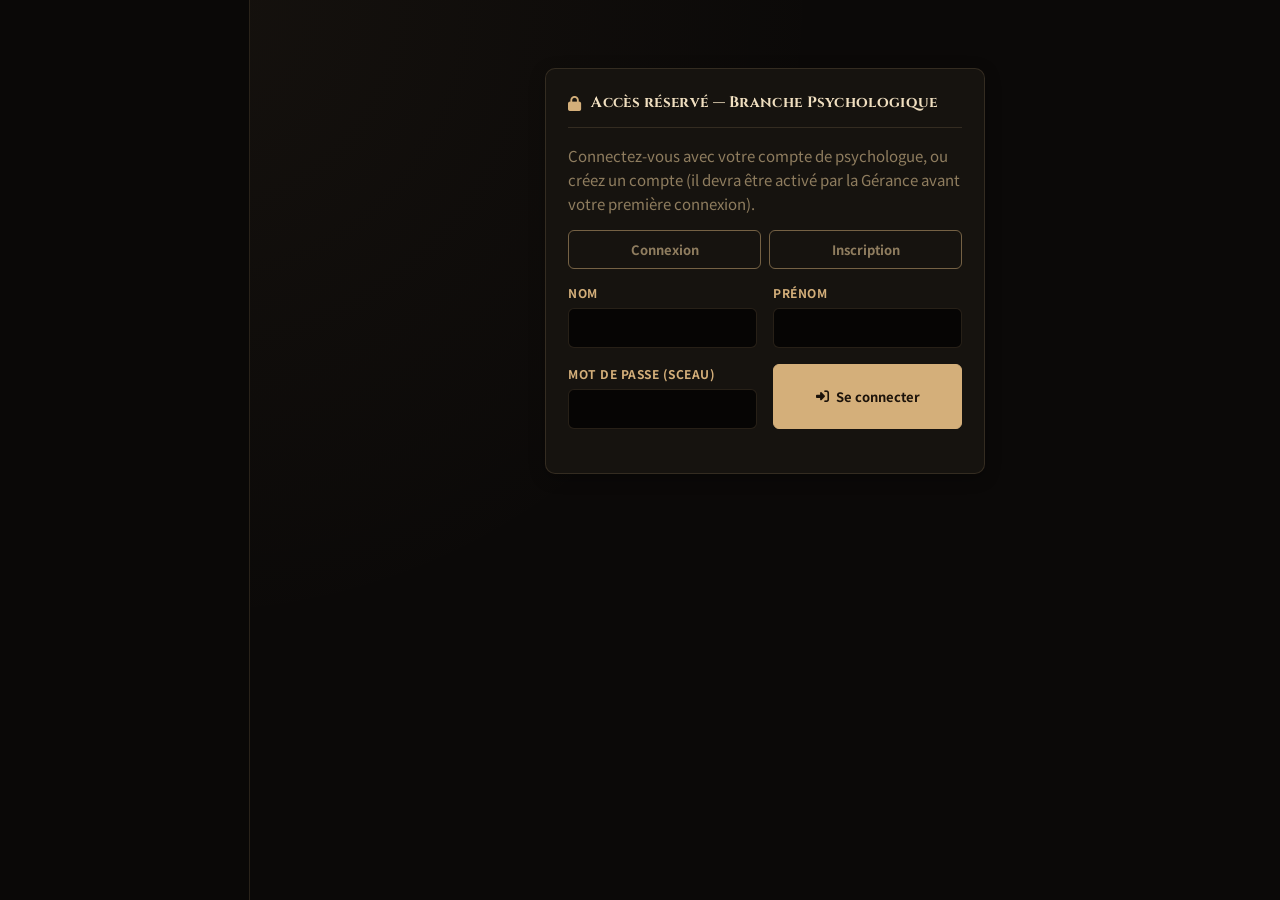
==== commit d0932442: "Thème sombre/or façon "Section Scientifique" + sidebar latérale Remplace la navbar horizontale par u" ====
--- a/index.html
+++ b/index.html
@@ -18,7 +18,9 @@
     <link rel="stylesheet" href="style.css">
 </head>
 <body data-page="accueil">
-    <div id="psy-topbar"></div>
+    <div class="psy-shell">
+    <aside id="psy-sidebar"></aside>
+    <div class="psy-shell-main">
     <div class="app-container">
         <!-- Accès réservé : vrai compte individuel (voir auth.js) -->
         <div id="psy-auth-gate"></div>
@@ -504,6 +506,8 @@
         </footer>
         </div>
     </div>
+    </div>
+    </div>
 
     <!-- Dossier Detail Modal -->
     <div class="dossier-modal" id="dossier-modal">
--- a/style.css
+++ b/style.css
@@ -1,44 +1,43 @@
 /* ==========================================================================
    SEIMEI - SUNA: RÉFÉRENTIEL CLINIQUE D'ÉVALUATION PSYCHOLOGIQUE AU COMBAT
-   Design System & Styling — aligné sur l'identité visuelle du site
-   Hôpital de Suna (crème / terracotta, cartes douces, Cinzel + Noto Sans JP)
+   Design System & Styling — thème sombre / or, sidebar latérale
    ========================================================================== */
 
 :root {
-    /* Palette — crème / sable / terracotta, identique au site Hôpital de Suna */
-    --cream: #faf3e3;
-    --sand-light: #f5e6c8;
-    --sand: #e8d5a3;
-    --sand-dark: #c4a265;
-    --terracotta: #c45a3c;
-    --terracotta-dark: #a03a20;
-    --brown: #5c3d2e;
-    --brown-dark: #3a2518;
-
-    --bg-main: linear-gradient(170deg, #e8d5a3 0%, #d4b87a 40%, #c4a265 100%);
-    --bg-panel: rgba(58, 37, 24, 0.94);
-    --bg-card: rgba(250, 243, 227, 0.82);
-    --bg-card-hover: rgba(250, 243, 227, 0.95);
-    --bg-inset: var(--cream);
-    --border-color: rgba(196, 162, 101, 0.4);
-    --border-color-gold: var(--sand-dark);
-
-    /* Alias conservés pour compat interne — pointent vers l'accent terracotta */
-    --burgundy-dark: var(--brown-dark);
-    --burgundy-mid: var(--brown);
-    --burgundy-bright: var(--terracotta);
-    --sand-primary: var(--terracotta);
-    --sand-dim: var(--text-muted, #8a7560);
-
-    --status-green: #2e7d32;
-    --status-yellow: #b3860a;
-    --status-orange: #c96a1f;
-    --status-red: #b3372c;
-    --status-darkred: #7a2019;
-
-    --text-primary: var(--brown-dark);
-    --text-secondary: #6b5744;
-    --text-muted: #8a7560;
+    /* Palette — quasi-noir + accent or, pastilles en contour */
+    --bg-main: #0b0908;
+    --bg-panel: #0a0807;
+    --bg-card: #16130f;
+    --bg-card-hover: #1c1712;
+    --bg-inset: #060504;
+    --border-color: rgba(212, 175, 122, 0.16);
+    --border-color-gold: rgba(212, 175, 122, 0.5);
+
+    --sand-primary: #d4af7a;
+    --sand-light: #f0dfc0;
+    --sand-dim: #8f7d5f;
+
+    /* Alias conservés pour compat interne */
+    --burgundy-dark: #241a10;
+    --burgundy-mid: #3a2a18;
+    --burgundy-bright: var(--sand-primary);
+    --cream: var(--sand-light);
+    --terracotta: var(--sand-primary);
+    --terracotta-dark: #b3925f;
+    --brown: var(--sand-dim);
+    --brown-dark: var(--sand-light);
+    --sand: var(--sand-primary);
+    --sand-dark: var(--border-color-gold);
+
+    --status-green: #4caf7d;
+    --status-yellow: #d9b34c;
+    --status-orange: #d18a4a;
+    --status-red: #c85c53;
+    --status-darkred: #8a3a35;
+
+    --text-primary: #ece3d4;
+    --text-secondary: #a99d89;
+    --text-muted: #746b5c;
 
     /* Fonts */
     --font-heading: 'Cinzel', serif;
@@ -48,13 +47,15 @@
     /* Shadows & Effects */
     --glow-gold: none;
     --glow-red: none;
-    --glass-blur: blur(8px);
-    --shadow-card: 0 4px 16px rgba(92, 61, 46, 0.1);
-    --shadow-sm: 0 1px 2px rgba(92, 61, 46, 0.15);
+    --glass-blur: none;
+    --shadow-card: 0 4px 16px rgba(0, 0, 0, 0.3);
+    --shadow-sm: 0 1px 2px rgba(0, 0, 0, 0.4);
     --radius-sm: 6px;
     --radius-md: 10px;
     --radius-pill: 999px;
     --transition-fast: 0.15s ease;
+
+    --sidebar-width: 250px;
 }
 
 /* Reset & Global Settings */
@@ -65,7 +66,9 @@
 }
 
 body {
-    background: var(--bg-main);
+    background:
+        radial-gradient(circle at 15% 0%, rgba(212, 175, 122, 0.05) 0%, transparent 45%),
+        var(--bg-main);
     background-attachment: fixed;
     color: var(--text-primary);
     font-family: var(--font-body);
@@ -84,101 +87,112 @@
 }
 
 /* ==========================================================================
-   TOPBAR
+   SIDEBAR
    ========================================================================== */
-#psy-topbar {
+.psy-shell {
+    display: flex;
+    align-items: flex-start;
+    min-height: 100vh;
+}
+
+.psy-shell-main {
+    flex: 1;
+    min-width: 0;
+}
+
+#psy-sidebar {
+    width: var(--sidebar-width);
+    flex-shrink: 0;
     position: sticky;
     top: 0;
-    z-index: 50;
-    display: flex;
-    align-items: center;
-    justify-content: space-between;
-    gap: 20px;
+    height: 100vh;
     background: var(--bg-panel);
-    backdrop-filter: var(--glass-blur);
-    box-shadow: 0 2px 10px rgba(0, 0, 0, 0.2);
-    padding: 0 24px;
-    height: 60px;
-}
-
-.psy-topbar-brand {
+    border-right: 1px solid var(--border-color);
+    display: flex;
+    flex-direction: column;
+    padding: 20px 16px;
+    overflow-y: auto;
+}
+
+.psy-sidebar-brand {
     display: flex;
     align-items: center;
     gap: 10px;
-    flex-shrink: 0;
-}
-
-.psy-topbar-brand i { color: var(--terracotta); font-size: 22px; }
-
-.psy-topbar-brand-text {
-    display: flex;
-    flex-direction: column;
-    line-height: 1.15;
-}
-
-.psy-topbar-brand-title {
+    padding: 4px 6px 18px;
+    border-bottom: 1px solid var(--border-color);
+    margin-bottom: 16px;
+}
+
+.psy-sidebar-brand i { color: var(--sand-primary); font-size: 24px; }
+
+.psy-sidebar-brand-text {
+    display: flex;
+    flex-direction: column;
+    line-height: 1.2;
+}
+
+.psy-sidebar-brand-title {
     font-family: var(--font-heading);
-    font-size: 16px;
-    font-weight: 700;
-    letter-spacing: 1.5px;
-    color: var(--cream);
-}
-
-.psy-topbar-brand-sub {
-    font-size: 10px;
-    letter-spacing: 1px;
+    font-size: 15px;
+    font-weight: 700;
+    letter-spacing: 1.2px;
+    color: var(--sand-light);
+}
+
+.psy-sidebar-brand-sub {
+    font-size: 9.5px;
+    letter-spacing: .8px;
     text-transform: uppercase;
-    color: rgba(250, 243, 227, 0.6);
-}
-
-.psy-topbar-nav {
-    display: flex;
-    align-items: center;
-    gap: 4px;
-    flex-wrap: wrap;
-    flex: 1;
-    justify-content: center;
-}
-
-.psy-topbar-link {
+    color: var(--text-muted);
+}
+
+.psy-sidebar-nav {
+    display: flex;
+    flex-direction: column;
+    gap: 3px;
+}
+
+.psy-sidebar-link {
     position: relative;
-    padding: 8px 12px;
-    font-size: 13px;
-    font-weight: 600;
-    color: rgba(250, 243, 227, 0.75);
+    display: flex;
+    align-items: center;
+    padding: 10px 14px;
+    font-size: 13.5px;
+    font-weight: 700;
+    font-family: var(--font-heading);
+    color: var(--text-secondary);
     text-decoration: none;
     border-radius: var(--radius-sm);
-    white-space: nowrap;
+    border-left: 2px solid transparent;
     transition: var(--transition-fast);
 }
 
-.psy-topbar-link:hover { color: var(--cream); background: rgba(255, 255, 255, 0.08); }
-
-.psy-topbar-link.active { color: #f0a583; }
-
-.psy-topbar-link.active::after {
-    content: '';
-    position: absolute;
-    left: 10px; right: 10px; bottom: -1px;
-    height: 2px;
-    background: var(--terracotta);
-    border-radius: 2px;
-}
-
-.psy-topbar-user {
-    display: flex;
-    align-items: center;
-    gap: 12px;
-    flex-shrink: 0;
-    font-size: 13px;
-}
-
-.psy-topbar-user-name { color: var(--cream); font-weight: 600; }
-.psy-topbar-user-role { color: rgba(250, 243, 227, 0.6); }
-
-@media (max-width: 1000px) {
-    #psy-topbar { flex-wrap: wrap; height: auto; padding: 12px 16px; gap: 10px; }
-    .psy-topbar-nav { justify-content: flex-start; order: 3; width: 100%; }
+.psy-sidebar-link:hover { color: var(--sand-light); background: rgba(212, 175, 122, 0.06); }
+
+.psy-sidebar-link.active {
+    color: var(--sand-primary);
+    background: rgba(212, 175, 122, 0.1);
+    border-left-color: var(--sand-primary);
+}
+
+.psy-sidebar-foot {
+    margin-top: auto;
+    padding-top: 16px;
+    border-top: 1px solid var(--border-color);
+    display: flex;
+    flex-direction: column;
+    gap: 10px;
+}
+
+.psy-sidebar-user-name { color: var(--sand-light); font-weight: 700; font-size: 14px; }
+.psy-sidebar-user-role { margin-top: 4px; }
+
+@media (max-width: 900px) {
+    .psy-shell { flex-direction: column; }
+    #psy-sidebar { width: 100%; height: auto; position: relative; border-right: none; border-bottom: 1px solid var(--border-color); }
+    .psy-sidebar-nav { flex-direction: row; flex-wrap: wrap; }
+    .psy-sidebar-link { border-left: none; border-bottom: 2px solid transparent; }
+    .psy-sidebar-link.active { border-left-color: transparent; border-bottom-color: var(--sand-primary); }
 }
 
 /* Navigation Tabs — onglets soulignés */
@@ -342,9 +356,9 @@
 }
 
 label {
-    font-size: 13px;
-    font-weight: 700;
-    color: var(--brown);
+    font-size: 12px;
+    font-weight: 700;
+    color: var(--sand-primary);
     text-transform: uppercase;
     letter-spacing: 0.5px;
 }
@@ -360,8 +374,8 @@
 input[type="url"],
 select,
 textarea {
-    background: var(--cream);
-    border: 2px solid var(--border-color);
+    background: var(--bg-inset);
+    border: 1px solid var(--border-color);
     border-radius: var(--radius-sm);
     color: var(--text-primary);
     padding: 9px 13px;
@@ -375,6 +389,7 @@
 
 input:focus, select:focus, textarea:focus {
     border-color: var(--terracotta);
+    box-shadow: 0 0 0 3px rgba(212, 175, 122, 0.15);
 }
 
 /* Custom Checkboxes */
@@ -410,8 +425,8 @@
     left: 0;
     height: 18px;
     width: 18px;
-    background-color: var(--cream);
-    border: 2px solid var(--sand-dark);
+    background-color: var(--bg-inset);
+    border: 1px solid var(--border-color-gold);
     border-radius: 5px;
     transition: var(--transition-fast);
 }
@@ -489,14 +504,14 @@
 }
 
 .btn-primary {
-    background: var(--terracotta);
-    color: #fff;
-    border-color: var(--terracotta);
+    background: var(--sand-primary);
+    color: #1c130a;
+    border-color: var(--sand-primary);
 }
 
 .btn-primary:hover {
-    background: var(--terracotta-dark);
-    border-color: var(--terracotta-dark);
+    background: var(--sand-light);
+    border-color: var(--sand-light);
 }
 
 .btn-secondary {
@@ -708,7 +723,7 @@
     flex: 1;
     min-width: 80px;
     padding: 8px 10px;
-    background: var(--cream);
+    background: var(--bg-inset);
     border: 1px solid var(--border-color);
     border-radius: 6px;
     color: var(--text-secondary);
@@ -743,33 +758,33 @@
 }
 
 .rate-btn.selected[data-pts="10"] {
-    background: rgba(46, 125, 50, 0.16);
+    background: rgba(76, 175, 125, 0.18);
     border-color: var(--status-green);
-    color: #1e5c22;
+    color: #abebc6;
 }
 
 .rate-btn.selected[data-pts="5"] {
-    background: rgba(21, 101, 192, 0.14);
-    border-color: #1565c0;
-    color: #0d4784;
+    background: rgba(52, 152, 219, 0.18);
+    border-color: #3498db;
+    color: #aed6f1;
 }
 
 .rate-btn.selected[data-pts="0"] {
-    background: rgba(179, 134, 10, 0.16);
+    background: rgba(217, 179, 76, 0.18);
     border-color: var(--status-yellow);
-    color: #8a6700;
+    color: #fef9e7;
 }
 
 .rate-btn.selected[data-pts="-5"] {
-    background: rgba(201, 106, 31, 0.16);
+    background: rgba(209, 138, 74, 0.2);
     border-color: var(--status-orange);
-    color: #964f16;
+    color: #edbb99;
 }
 
 .rate-btn.selected[data-pts="-10"] {
-    background: rgba(179, 55, 44, 0.16);
+    background: rgba(200, 92, 83, 0.22);
     border-color: var(--status-red);
-    color: #7f281e;
+    color: #f9ebea;
 }
 
 /* Direct Inline Input Box ("Case à remplir") */
@@ -791,10 +806,10 @@
 
 .criterion-direct-input {
     width: 60px;
-    background: #fff !important;
+    background: var(--bg-inset) !important;
     border: 1px solid var(--terracotta) !important;
     border-radius: 4px;
-    color: var(--brown-dark) !important;
+    color: var(--sand-light) !important;
     font-weight: 700;
     font-size: 15px;
     text-align: center;
@@ -820,7 +835,7 @@
     width: 170px;
     height: 170px;
     border-radius: 50%;
-    background: radial-gradient(circle, #fff 0%, var(--cream) 100%);
+    background: radial-gradient(circle, #241a10 0%, var(--bg-inset) 100%);
     border: 6px solid var(--terracotta);
     display: flex;
     flex-direction: column;
@@ -879,7 +894,7 @@
     text-transform: uppercase;
     margin-bottom: 16px;
     border: 1px solid;
-    background: #fff;
+    background: transparent;
 }
 
 .status-maintien, .dec-maintien {
@@ -1014,15 +1029,15 @@
 .printable-document-wrapper {
     background: #fdfaf3;
     color: #1a1a1a;
-    border: 2px solid var(--brown-dark);
+    border: 2px solid #3d2a1a;
     border-radius: 8px;
     padding: 40px;
-    box-shadow: 0 10px 40px rgba(58, 37, 24, 0.35);
+    box-shadow: 0 10px 40px rgba(0, 0, 0, 0.5);
     font-family: 'Times New Roman', serif;
 }
 
 .doc-header {
-    border-bottom: 2px solid var(--brown-dark);
+    border-bottom: 2px solid #3d2a1a;
     padding-bottom: 16px;
     margin-bottom: 24px;
     display: flex;
@@ -1033,7 +1048,7 @@
 .doc-header h2 {
     font-family: var(--font-heading);
     font-size: 22px;
-    color: var(--brown-dark);
+    color: #3d2a1a;
     margin-bottom: 4px;
 }
 
@@ -1075,8 +1090,8 @@
 .doc-section-title {
     font-family: var(--font-heading);
     font-size: 16px;
-    color: var(--brown-dark);
-    border-bottom: 1px solid var(--brown-dark);
+    color: #3d2a1a;
+    border-bottom: 1px solid #3d2a1a;
     padding-bottom: 4px;
     margin-bottom: 10px;
     text-transform: uppercase;
@@ -1097,7 +1112,7 @@
 
 .doc-table th {
     background: #e9decb;
-    color: var(--brown-dark);
+    color: #3d2a1a;
     font-weight: 700;
 }
 
@@ -1125,8 +1140,8 @@
 }
 
 .history-table th {
-    background: var(--brown-dark);
-    color: var(--cream);
+    background: var(--bg-inset);
+    color: var(--sand-primary);
     font-family: var(--font-heading);
     font-size: 12px;
     text-transform: uppercase;
@@ -1190,7 +1205,7 @@
         color: #000 !important;
         padding: 0 !important;
     }
-    #psy-topbar, .nav-tabs, .pane-header, .report-controls, .main-footer {
+    .psy-shell, #psy-sidebar, .nav-tabs, .pane-header, .report-controls, .main-footer {
         display: none !important;
     }
     .app-container {
@@ -1213,12 +1228,12 @@
    BARÈME OFFICIEL /52 — échelle 0-5, mises en situation, première impression
    ========================================================================== */
 
-.rate-btn.lvl-excellent.selected { border-color: var(--status-green); background: rgba(46, 125, 50, .12); color: #1e5c22; }
-.rate-btn.lvl-bon.selected       { border-color: #5a9c3f; background: rgba(90, 156, 63, .12); color: #3c6b2a; }
-.rate-btn.lvl-moyen.selected     { border-color: var(--status-yellow); background: rgba(179, 134, 10, .12); color: #8a6700; }
-.rate-btn.lvl-fragile.selected   { border-color: var(--status-orange); background: rgba(201, 106, 31, .12); color: #964f16; }
-.rate-btn.lvl-critique.selected  { border-color: var(--status-red); background: rgba(179, 55, 44, .12); color: #7f281e; }
-.rate-btn.lvl-inapte.selected    { border-color: var(--status-darkred); background: rgba(122, 32, 25, .15); color: #5c1811; }
+.rate-btn.lvl-excellent.selected { border-color: var(--status-green); background: rgba(76, 175, 125, .16); color: #abebc6; }
+.rate-btn.lvl-bon.selected       { border-color: #7fb069; background: rgba(127, 176, 105, .16); color: #c8e6b8; }
+.rate-btn.lvl-moyen.selected     { border-color: var(--status-yellow); background: rgba(217, 179, 76, .16); color: #fef9e7; }
+.rate-btn.lvl-fragile.selected   { border-color: var(--status-orange); background: rgba(209, 138, 74, .18); color: #edbb99; }
+.rate-btn.lvl-critique.selected  { border-color: var(--status-red); background: rgba(200, 92, 83, .18); color: #f9ebea; }
+.rate-btn.lvl-inapte.selected    { border-color: var(--status-darkred); background: rgba(138, 58, 53, .25); color: #f1948a; }
 
 /* Notation des mises en situation (0 à 3) */
 .scenario-scoring {
@@ -1231,7 +1246,7 @@
 .scenario-rate-btn {
     width: 34px; height: 34px; border-radius: 8px; cursor: pointer;
     font-family: inherit; font-weight: 700; font-size: 14px;
-    background: var(--cream); color: var(--brown-dark);
+    background: var(--bg-inset); color: var(--sand-light);
     border: 1px solid var(--border-color); transition: .15s;
 }
 .scenario-rate-btn:hover { border-color: var(--terracotta); }
@@ -1243,7 +1258,7 @@
 .scenario-choice-btn {
     text-align: left; padding: 10px 14px; border-radius: 8px; cursor: pointer;
     font-family: inherit; font-size: 13px; line-height: 1.5;
-    background: var(--cream); color: var(--brown-dark);
+    background: var(--bg-inset); color: var(--sand-light);
     border: 1px solid var(--border-color); transition: .15s;
 }
 .scenario-choice-btn:hover { border-color: var(--terracotta); }
@@ -1264,7 +1279,7 @@
 .impression-btn {
     flex: 1; padding: 10px 6px; border-radius: 8px; cursor: pointer; font-family: inherit;
     display: flex; flex-direction: column; align-items: center; gap: 2px;
-    background: var(--cream); color: var(--brown-dark);
+    background: var(--bg-inset); color: var(--sand-light);
     border: 1px solid var(--border-color); transition: .15s;
 }
 .impression-btn strong { font-size: 17px; }
@@ -1315,13 +1330,13 @@
 }
 .dossier-modal.open { display: flex; }
 .dossier-modal-panel {
-    background: var(--cream); border: 1px solid var(--sand-dark);
+    background: var(--bg-card); border: 1px solid var(--border-color-gold);
     border-radius: 12px; max-width: 640px; width: 100%; max-height: 86vh;
     overflow-y: auto; padding: 22px;
-    box-shadow: 0 20px 60px rgba(58, 37, 24, 0.4);
+    box-shadow: 0 20px 60px rgba(0, 0, 0, 0.5);
 }
 .dossier-modal-head { display: flex; justify-content: space-between; align-items: center; margin-bottom: 14px; gap: 10px; }
-.dossier-modal-head h3 { font-size: 17px; color: var(--brown-dark); }
+.dossier-modal-head h3 { font-size: 17px; color: var(--sand-light); }
 .dossier-modal-close {
     background: transparent; border: 1px solid var(--sand-dark); color: var(--terracotta);
     border-radius: 8px; width: 32px; height: 32px; cursor: pointer; flex-shrink: 0;
@@ -1358,13 +1373,13 @@
 .margin-top-md { margin-top: 20px; }
 
 /* --- Badges de rôle / catégorie (topbar, Gérance) --- */
-.role-badge-psychologue { display: inline-block; font-size: 11px; font-weight: 700; text-transform: uppercase; letter-spacing: .4px; padding: 3px 10px; border-radius: var(--radius-pill); background: rgba(21, 101, 192, .12); color: #1565c0; }
-.role-badge-gerance_psy { display: inline-block; font-size: 11px; font-weight: 700; text-transform: uppercase; letter-spacing: .4px; padding: 3px 10px; border-radius: var(--radius-pill); background: var(--terracotta); color: #fff; }
-.role-badge-seimei { display: inline-block; font-size: 11px; font-weight: 700; text-transform: uppercase; letter-spacing: .4px; padding: 3px 10px; border-radius: var(--radius-pill); background: rgba(179, 55, 44, .14); color: var(--status-red); }
+.role-badge-psychologue { display: inline-block; font-size: 11px; font-weight: 700; text-transform: uppercase; letter-spacing: .4px; padding: 3px 10px; border-radius: var(--radius-pill); background: rgba(52, 152, 219, .15); color: #85c1e9; }
+.role-badge-gerance_psy { display: inline-block; font-size: 11px; font-weight: 700; text-transform: uppercase; letter-spacing: .4px; padding: 3px 10px; border-radius: var(--radius-pill); background: var(--sand-primary); color: #1c130a; }
+.role-badge-seimei { display: inline-block; font-size: 11px; font-weight: 700; text-transform: uppercase; letter-spacing: .4px; padding: 3px 10px; border-radius: var(--radius-pill); background: rgba(200, 92, 83, .18); color: #f1948a; }
 
 .categorie-badge {
     display: inline-block; font-size: 11px; font-weight: 600; padding: 3px 10px;
-    border-radius: var(--radius-pill); background: rgba(0, 0, 0, .06); color: var(--text-secondary);
+    border-radius: var(--radius-pill); background: rgba(255, 255, 255, .06); color: var(--text-secondary);
 }
 
 /* --- Statuts de suivi (façon "badgeuse") --- */
@@ -1374,7 +1389,7 @@
 .suivi-actif::before { background: var(--status-green); }
 .suivi-pause { background: rgba(179, 134, 10, .13); color: var(--status-yellow); }
 .suivi-pause::before { background: var(--status-yellow); }
-.suivi-inactif { background: rgba(0, 0, 0, .06); color: var(--text-muted); }
+.suivi-inactif { background: rgba(255, 255, 255, .06); color: var(--text-muted); }
 .suivi-inactif::before { background: var(--text-muted); }
 
 /* --- Niveau de risque clinique (rapports de séance) --- */
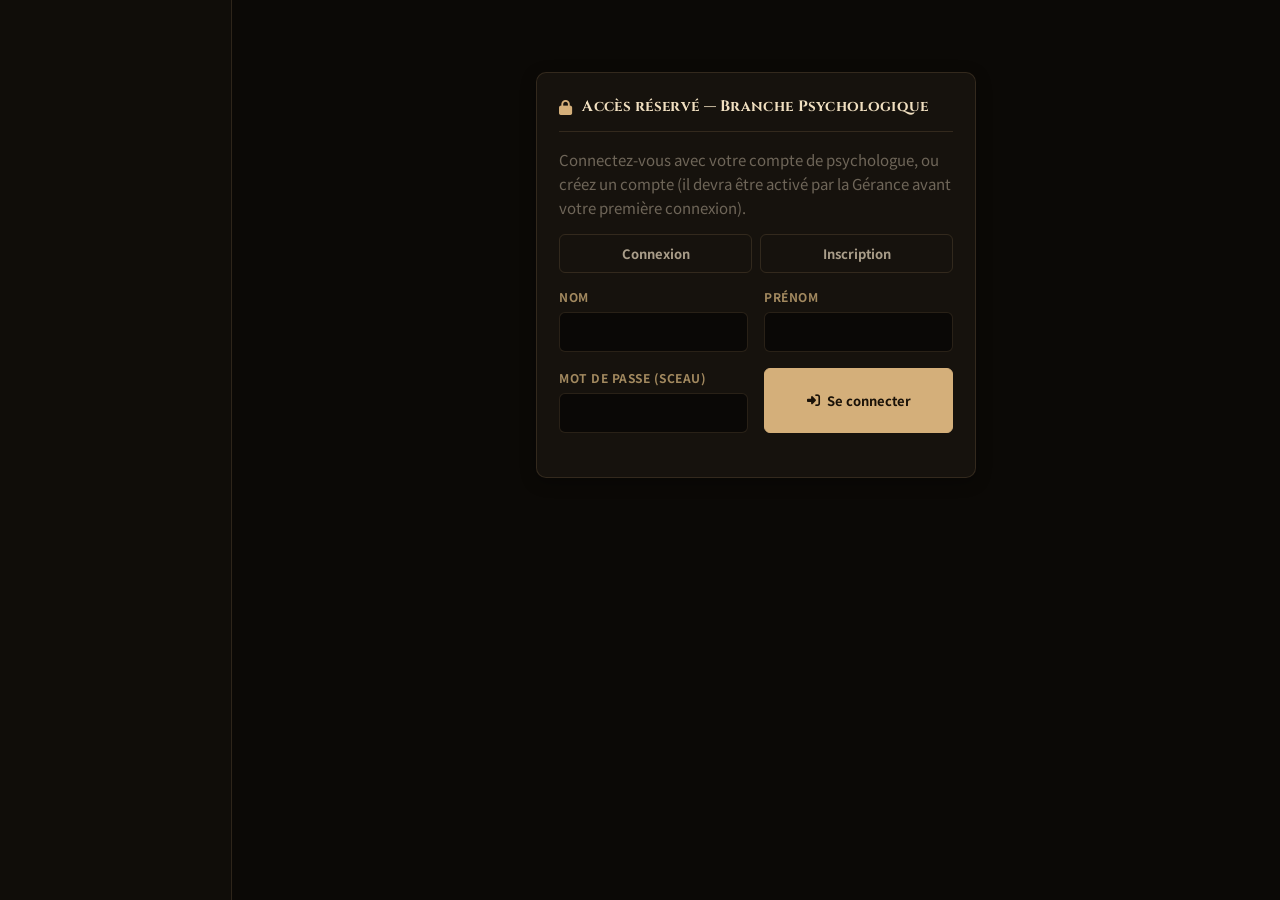
==== commit 5e7750e1: "Retire l'onglet Auto-tests de la barre interne (déjà dans la sidebar) Reste accessible via le lien d" ====
--- a/index.html
+++ b/index.html
@@ -51,10 +51,6 @@
             <button class="nav-btn" data-tab="tab-patients">
                 <i class="fa-solid fa-users"></i>
                 <span>Patients</span>
-            </button>
-            <button class="nav-btn" data-tab="tab-autotests">
-                <i class="fa-solid fa-clipboard-user"></i>
-                <span>Auto-tests</span>
             </button>
             <button class="nav-btn" data-tab="tab-historique">
                 <i class="fa-solid fa-folder-open"></i>
--- a/style.css
+++ b/style.css
@@ -1,43 +1,39 @@
 /* ==========================================================================
    SEIMEI - SUNA: RÉFÉRENTIEL CLINIQUE D'ÉVALUATION PSYCHOLOGIQUE AU COMBAT
-   Design System & Styling — thème sombre / or, sidebar latérale
+   Design System & Styling — sombre / or, sidebar latérale
    ========================================================================== */
 
 :root {
-    /* Palette — quasi-noir + accent or, pastilles en contour */
-    --bg-main: #0b0908;
-    --bg-panel: #0a0807;
-    --bg-card: #16130f;
+    /* Palette — sombre, minimal, accent or */
+    --bg-main: #0b0906;
+    --bg-sidebar: #100d09;
+    --bg-card: #16120d;
     --bg-card-hover: #1c1712;
-    --bg-inset: #060504;
-    --border-color: rgba(212, 175, 122, 0.16);
-    --border-color-gold: rgba(212, 175, 122, 0.5);
-
-    --sand-primary: #d4af7a;
-    --sand-light: #f0dfc0;
-    --sand-dim: #8f7d5f;
-
-    /* Alias conservés pour compat interne */
-    --burgundy-dark: #241a10;
-    --burgundy-mid: #3a2a18;
-    --burgundy-bright: var(--sand-primary);
-    --cream: var(--sand-light);
-    --terracotta: var(--sand-primary);
-    --terracotta-dark: #b3925f;
-    --brown: var(--sand-dim);
-    --brown-dark: var(--sand-light);
-    --sand: var(--sand-primary);
-    --sand-dark: var(--border-color-gold);
+    --bg-inset: #0a0806;
+    --border-color: rgba(212, 175, 122, 0.15);
+    --border-color-gold: rgba(212, 175, 122, 0.45);
+
+    --gold: #d4af7a;
+    --gold-light: #f0dfc0;
+    --gold-dim: #a2895f;
 
     --status-green: #4caf7d;
     --status-yellow: #d9b34c;
     --status-orange: #d18a4a;
-    --status-red: #c85c53;
+    --status-red: #c8695c;
     --status-darkred: #8a3a35;
 
     --text-primary: #ece3d4;
     --text-secondary: #a99d89;
-    --text-muted: #746b5c;
+    --text-muted: #6f6659;
+
+    /* Alias conservés pour compat interne */
+    --sand-primary: var(--gold);
+    --sand-light: var(--gold-light);
+    --sand-dim: var(--text-muted);
+    --burgundy-dark: #1c1712;
+    --burgundy-mid: #241d15;
+    --burgundy-bright: var(--gold);
 
     /* Fonts */
     --font-heading: 'Cinzel', serif;
@@ -49,13 +45,11 @@
     --glow-red: none;
     --glass-blur: none;
     --shadow-card: 0 4px 16px rgba(0, 0, 0, 0.3);
-    --shadow-sm: 0 1px 2px rgba(0, 0, 0, 0.4);
+    --shadow-sm: 0 1px 2px rgba(0, 0, 0, 0.3);
     --radius-sm: 6px;
     --radius-md: 10px;
     --radius-pill: 999px;
     --transition-fast: 0.15s ease;
-
-    --sidebar-width: 250px;
 }
 
 /* Reset & Global Settings */
@@ -65,11 +59,12 @@
     padding: 0;
 }
 
+html, body {
+    height: 100%;
+}
+
 body {
-    background:
-        radial-gradient(circle at 15% 0%, rgba(212, 175, 122, 0.05) 0%, transparent 45%),
-        var(--bg-main);
-    background-attachment: fixed;
+    background: var(--bg-main);
     color: var(--text-primary);
     font-family: var(--font-body);
     font-size: 15px;
@@ -77,66 +72,57 @@
     min-height: 100vh;
 }
 
-.app-container {
-    max-width: 1200px;
-    margin: 0 auto;
-    display: flex;
-    flex-direction: column;
-    gap: 24px;
-    padding: 28px 24px 60px;
-}
-
 /* ==========================================================================
-   SIDEBAR
+   SIDEBAR — rendue par renderSidebar() dans common-psy.js, dans #psy-sidebar
    ========================================================================== */
 .psy-shell {
     display: flex;
-    align-items: flex-start;
+    align-items: stretch;
     min-height: 100vh;
 }
 
-.psy-shell-main {
-    flex: 1;
-    min-width: 0;
-}
-
 #psy-sidebar {
-    width: var(--sidebar-width);
+    width: 232px;
     flex-shrink: 0;
     position: sticky;
     top: 0;
     height: 100vh;
-    background: var(--bg-panel);
+    background: var(--bg-sidebar);
     border-right: 1px solid var(--border-color);
     display: flex;
     flex-direction: column;
-    padding: 20px 16px;
+    padding: 20px 14px;
     overflow-y: auto;
+}
+
+.psy-shell-main {
+    flex: 1;
+    min-width: 0;
 }
 
 .psy-sidebar-brand {
     display: flex;
     align-items: center;
     gap: 10px;
-    padding: 4px 6px 18px;
+    padding: 4px 8px 16px;
     border-bottom: 1px solid var(--border-color);
-    margin-bottom: 16px;
-}
-
-.psy-sidebar-brand i { color: var(--sand-primary); font-size: 24px; }
+    margin-bottom: 14px;
+}
+
+.psy-sidebar-brand i { color: var(--gold); font-size: 22px; flex-shrink: 0; }
 
 .psy-sidebar-brand-text {
     display: flex;
     flex-direction: column;
-    line-height: 1.2;
+    line-height: 1.15;
 }
 
 .psy-sidebar-brand-title {
     font-family: var(--font-heading);
     font-size: 15px;
     font-weight: 700;
-    letter-spacing: 1.2px;
-    color: var(--sand-light);
+    letter-spacing: 1px;
+    color: var(--gold-light);
 }
 
 .psy-sidebar-brand-sub {
@@ -144,58 +130,73 @@
     letter-spacing: .8px;
     text-transform: uppercase;
     color: var(--text-muted);
+    margin-top: 2px;
 }
 
 .psy-sidebar-nav {
     display: flex;
     flex-direction: column;
-    gap: 3px;
-}
-
-.psy-sidebar-link {
-    position: relative;
+    gap: 4px;
+    flex: 1;
+}
+
+.psy-nav-link {
     display: flex;
     align-items: center;
-    padding: 10px 14px;
-    font-size: 13.5px;
-    font-weight: 700;
-    font-family: var(--font-heading);
+    gap: 10px;
+    width: 100%;
+    padding: 10px 12px;
+    border-radius: 8px;
     color: var(--text-secondary);
     text-decoration: none;
-    border-radius: var(--radius-sm);
-    border-left: 2px solid transparent;
+    font-family: var(--font-heading);
+    font-weight: 700;
+    font-size: 13px;
     transition: var(--transition-fast);
 }
 
-.psy-sidebar-link:hover { color: var(--sand-light); background: rgba(212, 175, 122, 0.06); }
-
-.psy-sidebar-link.active {
-    color: var(--sand-primary);
-    background: rgba(212, 175, 122, 0.1);
-    border-left-color: var(--sand-primary);
-}
+.psy-nav-link i { width: 16px; text-align: center; flex-shrink: 0; }
+
+.psy-nav-link:hover { background: rgba(255, 255, 255, 0.05); color: var(--gold-light); }
+
+.psy-nav-link.active { background: var(--gold); color: #1a1208; }
 
 .psy-sidebar-foot {
     margin-top: auto;
-    padding-top: 16px;
+    padding-top: 14px;
     border-top: 1px solid var(--border-color);
     display: flex;
     flex-direction: column;
-    gap: 10px;
-}
-
-.psy-sidebar-user-name { color: var(--sand-light); font-weight: 700; font-size: 14px; }
-.psy-sidebar-user-role { margin-top: 4px; }
+    gap: 8px;
+}
+
+.psy-sidebar-user {
+    display: flex;
+    flex-direction: column;
+    gap: 6px;
+    padding: 0 6px 6px;
+}
+
+.psy-sidebar-user-name { font-weight: 700; color: var(--text-primary); font-size: 14px; }
 
 @media (max-width: 900px) {
     .psy-shell { flex-direction: column; }
-    #psy-sidebar { width: 100%; height: auto; position: relative; border-right: none; border-bottom: 1px solid var(--border-color); }
+    #psy-sidebar { position: static; width: auto; height: auto; border-right: none; border-bottom: 1px solid var(--border-color); }
     .psy-sidebar-nav { flex-direction: row; flex-wrap: wrap; }
-    .psy-sidebar-link { border-left: none; border-bottom: 2px solid transparent; }
-    .psy-sidebar-link.active { border-left-color: transparent; border-bottom-color: var(--sand-primary); }
-}
-
-/* Navigation Tabs — onglets soulignés */
+    .psy-nav-link { width: auto; }
+    .psy-sidebar-foot { flex-direction: row; align-items: center; flex-wrap: wrap; }
+}
+
+.app-container {
+    max-width: 1100px;
+    margin: 0 auto;
+    display: flex;
+    flex-direction: column;
+    gap: 24px;
+    padding: 32px 32px 60px;
+}
+
+/* Navigation Tabs — onglets soulignés (à l'intérieur d'une page) */
 .nav-tabs {
     display: flex;
     flex-wrap: wrap;
@@ -220,43 +221,24 @@
     margin-bottom: -1px;
 }
 
-.nav-btn:hover {
-    color: var(--brown-dark);
-}
-
-.nav-btn.active {
-    color: var(--terracotta);
-    border-bottom-color: var(--terracotta);
-}
-
-.nav-btn.highlight-tab {
-    color: var(--terracotta);
-}
+.nav-btn:hover { color: var(--gold-light); }
+
+.nav-btn.active { color: var(--gold); border-bottom-color: var(--gold); }
+
+.nav-btn.highlight-tab { color: var(--gold); }
 
 /* Content Pane Management */
-.content-area {
-    min-height: 500px;
-}
-
-.tab-pane {
-    display: none;
-    flex-direction: column;
-    gap: 20px;
-    animation: fadeIn 0.3s ease-in-out;
-}
-
-.tab-pane.active {
-    display: flex;
-}
+.content-area { min-height: 500px; }
+
+.tab-pane { display: none; flex-direction: column; gap: 20px; animation: fadeIn 0.3s ease-in-out; }
+.tab-pane.active { display: flex; }
 
 @keyframes fadeIn {
     from { opacity: 0; transform: translateY(8px); }
     to { opacity: 1; transform: translateY(0); }
 }
 
-.pane-header {
-    padding-bottom: 4px;
-}
+.pane-header { padding-bottom: 4px; }
 
 .pane-header .eyebrow {
     display: block;
@@ -264,7 +246,7 @@
     font-weight: 700;
     letter-spacing: 2px;
     text-transform: uppercase;
-    color: var(--text-muted);
+    color: var(--gold-dim);
     margin-bottom: 6px;
 }
 
@@ -272,13 +254,13 @@
     font-family: var(--font-heading);
     font-size: 26px;
     font-weight: 700;
-    color: var(--brown-dark);
+    color: var(--gold-light);
     display: flex;
     align-items: center;
     gap: 12px;
 }
 
-.pane-header h2 i { font-size: 20px; color: var(--terracotta); opacity: 0.9; }
+.pane-header h2 i { font-size: 20px; color: var(--gold); opacity: 0.9; }
 
 .pane-header p {
     font-size: 14px;
@@ -290,7 +272,6 @@
 /* Cards & Layout Grid */
 .card {
     background: var(--bg-card);
-    backdrop-filter: var(--glass-blur);
     border: 1px solid var(--border-color);
     border-radius: var(--radius-md);
     padding: 22px;
@@ -298,16 +279,14 @@
     transition: var(--transition-fast);
 }
 
-.card:hover {
-    border-color: var(--sand-dark);
-}
+.card:hover { border-color: var(--border-color); }
 
 .card-title {
     font-family: var(--font-heading);
     font-size: 15px;
     font-weight: 700;
     letter-spacing: .3px;
-    color: var(--brown-dark);
+    color: var(--gold-light);
     border-bottom: 1px solid var(--border-color);
     padding-bottom: 12px;
     margin-bottom: 16px;
@@ -316,56 +295,29 @@
     gap: 10px;
 }
 
-.card-title i { color: var(--terracotta); }
-
-.grid-2col {
-    display: grid;
-    grid-template-columns: 1fr 1fr;
-    align-items: start;
-    gap: 20px;
-}
-
-.grid-2col-unequal {
-    display: grid;
-    grid-template-columns: 380px 1fr;
-    align-items: start;
-    gap: 20px;
-}
+.card-title i { color: var(--gold); }
+
+.grid-2col { display: grid; grid-template-columns: 1fr 1fr; align-items: start; gap: 20px; }
+.grid-2col-unequal { display: grid; grid-template-columns: 380px 1fr; align-items: start; gap: 20px; }
 
 @media (max-width: 992px) {
-    .grid-2col, .grid-2col-unequal {
-        grid-template-columns: 1fr;
-    }
+    .grid-2col, .grid-2col-unequal { grid-template-columns: 1fr; }
 }
 
 /* Forms Styling */
-.form-grid {
-    display: grid;
-    grid-template-columns: 1fr 1fr;
-    gap: 16px;
-}
-
-.form-group {
-    display: flex;
-    flex-direction: column;
-    gap: 6px;
-}
-
-.form-group.full-width {
-    grid-column: span 2;
-}
+.form-grid { display: grid; grid-template-columns: 1fr 1fr; gap: 16px; }
+.form-group { display: flex; flex-direction: column; gap: 6px; }
+.form-group.full-width { grid-column: span 2; }
 
 label {
     font-size: 12px;
     font-weight: 700;
-    color: var(--sand-primary);
+    color: var(--gold-dim);
     text-transform: uppercase;
     letter-spacing: 0.5px;
 }
 
-.required {
-    color: var(--status-red);
-}
+.required { color: var(--status-red); }
 
 input[type="text"],
 input[type="number"],
@@ -386,908 +338,267 @@
 }
 
 input::placeholder, textarea::placeholder { color: var(--text-muted); opacity: 0.8; }
-
-input:focus, select:focus, textarea:focus {
-    border-color: var(--terracotta);
-    box-shadow: 0 0 0 3px rgba(212, 175, 122, 0.15);
-}
+input:focus, select:focus, textarea:focus { border-color: var(--gold); }
 
 /* Custom Checkboxes */
-.qualitative-list {
-    display: flex;
-    flex-direction: column;
-    gap: 12px;
-    margin: 16px 0;
-}
+.qualitative-list { display: flex; flex-direction: column; gap: 12px; margin: 16px 0; }
 
 .check-container {
-    display: flex;
-    align-items: center;
-    position: relative;
-    padding-left: 32px;
-    cursor: pointer;
-    font-size: 14px;
-    user-select: none;
-    color: var(--text-primary);
-}
-
-.check-container input {
-    position: absolute;
-    opacity: 0;
-    cursor: pointer;
-    height: 0;
-    width: 0;
-}
+    display: flex; align-items: center; position: relative; padding-left: 32px;
+    cursor: pointer; font-size: 14px; user-select: none; color: var(--text-primary);
+}
+.check-container input { position: absolute; opacity: 0; cursor: pointer; height: 0; width: 0; }
 
 .checkmark {
-    position: absolute;
-    top: 1px;
-    left: 0;
-    height: 18px;
-    width: 18px;
-    background-color: var(--bg-inset);
-    border: 1px solid var(--border-color-gold);
-    border-radius: 5px;
-    transition: var(--transition-fast);
-}
-
-.check-container:hover input ~ .checkmark {
-    border-color: var(--terracotta);
-}
-
-.check-container input:checked ~ .checkmark {
-    background-color: var(--terracotta);
-    border-color: var(--terracotta);
-}
-
+    position: absolute; top: 1px; left: 0; height: 18px; width: 18px;
+    background-color: var(--bg-inset); border: 1px solid var(--border-color-gold);
+    border-radius: 5px; transition: var(--transition-fast);
+}
+.check-container:hover input ~ .checkmark { border-color: var(--gold); }
+.check-container input:checked ~ .checkmark { background-color: var(--gold); border-color: var(--gold); }
 .checkmark:after {
-    content: "";
-    position: absolute;
-    display: none;
-    left: 4px;
-    top: 0;
-    width: 5px;
-    height: 9px;
-    border: solid #fff;
-    border-width: 0 2px 2px 0;
-    transform: rotate(45deg);
-}
-
-.check-container input:checked ~ .checkmark:after {
-    display: block;
-}
+    content: ""; position: absolute; display: none; left: 4px; top: 0;
+    width: 5px; height: 9px; border: solid #1a1208; border-width: 0 2px 2px 0; transform: rotate(45deg);
+}
+.check-container input:checked ~ .checkmark:after { display: block; }
 
 /* Alert Boxes */
-.alert {
-    display: flex;
-    align-items: flex-start;
-    gap: 12px;
-    padding: 12px 16px;
-    border-radius: 8px;
-    font-size: 13px;
-    margin-top: 14px;
-}
-
-.alert-info {
-    background: rgba(196, 162, 101, 0.18);
-    border: 1px solid var(--sand-dark);
-    color: var(--brown-dark);
-}
+.alert { display: flex; align-items: flex-start; gap: 12px; padding: 12px 16px; border-radius: 8px; font-size: 13px; margin-top: 14px; }
+.alert-info { background: rgba(212, 175, 122, 0.08); border: 1px solid var(--border-color-gold); color: var(--gold-light); }
 
 /* Scenario Cards & Generator */
-.generator-toolbar {
-    display: flex;
-    justify-content: space-between;
-    align-items: center;
-    flex-wrap: wrap;
-    gap: 14px;
-}
-
-.toolbar-actions {
-    display: flex;
-    align-items: center;
-    gap: 12px;
-}
+.generator-toolbar { display: flex; justify-content: space-between; align-items: center; flex-wrap: wrap; gap: 14px; }
+.toolbar-actions { display: flex; align-items: center; gap: 12px; }
 
 .btn {
-    padding: 9px 18px;
-    border-radius: var(--radius-sm);
-    font-family: var(--font-body);
-    font-weight: 700;
-    font-size: 13px;
-    cursor: pointer;
-    display: inline-flex;
-    align-items: center;
-    gap: 7px;
-    border: 1px solid transparent;
-    transition: var(--transition-fast);
-}
-
-.btn-primary {
-    background: var(--sand-primary);
-    color: #1c130a;
-    border-color: var(--sand-primary);
-}
-
-.btn-primary:hover {
-    background: var(--sand-light);
-    border-color: var(--sand-light);
-}
-
-.btn-secondary {
-    background: transparent;
-    color: var(--brown);
-    border-color: var(--sand-dark);
-}
-
-.btn-secondary:hover {
-    color: var(--brown-dark);
-    background: rgba(196, 162, 101, 0.15);
-}
-
-.btn-danger {
-    background: transparent;
-    color: var(--status-red);
-    border-color: rgba(179, 55, 44, 0.4);
-}
-
-.btn-danger:hover {
-    background: rgba(179, 55, 44, 0.1);
-    border-color: var(--status-red);
-}
+    padding: 9px 18px; border-radius: var(--radius-sm); font-family: var(--font-body);
+    font-weight: 700; font-size: 13px; cursor: pointer; display: inline-flex;
+    align-items: center; gap: 7px; border: 1px solid transparent; transition: var(--transition-fast);
+}
+
+.btn-primary { background: var(--gold); color: #1a1208; border-color: var(--gold); }
+.btn-primary:hover { background: var(--gold-light); border-color: var(--gold-light); }
+
+.btn-secondary { background: transparent; color: var(--text-secondary); border-color: var(--border-color); }
+.btn-secondary:hover { color: var(--gold-light); border-color: var(--border-color-gold); }
+
+.btn-danger { background: transparent; color: var(--status-red); border-color: rgba(200, 92, 83, 0.4); }
+.btn-danger:hover { background: rgba(200, 92, 83, 0.12); border-color: var(--status-red); }
 
 .btn-glow { box-shadow: none; }
 
 .count-badge {
-    background: rgba(196, 162, 101, 0.18);
-    border: 1px solid var(--border-color);
-    padding: 5px 12px;
-    border-radius: var(--radius-pill);
-    font-size: 11px;
-    color: var(--brown-dark);
-    font-weight: 700;
-    letter-spacing: .3px;
-}
-
-.scenarios-grid {
-    display: grid;
-    grid-template-columns: repeat(auto-fit, minmax(340px, 1fr));
-    gap: 20px;
-}
+    background: rgba(212, 175, 122, 0.08); border: 1px solid var(--border-color);
+    padding: 5px 12px; border-radius: var(--radius-pill); font-size: 11px;
+    color: var(--gold); font-weight: 700; letter-spacing: .3px;
+}
+
+.scenarios-grid { display: grid; grid-template-columns: repeat(auto-fit, minmax(340px, 1fr)); gap: 20px; }
 
 .scenario-card {
-    background: var(--bg-card);
-    backdrop-filter: var(--glass-blur);
-    border: 1px solid var(--border-color);
-    border-radius: 10px;
-    padding: 20px;
-    display: flex;
-    flex-direction: column;
-    justify-content: space-between;
-    gap: 14px;
-    position: relative;
-    overflow: hidden;
-    box-shadow: var(--shadow-card);
-}
-
-.scenario-card::before {
-    content: '';
-    position: absolute;
-    top: 0;
-    left: 0;
-    width: 4px;
-    height: 100%;
-    background: var(--terracotta);
-}
+    background: var(--bg-card); border: 1px solid var(--border-color); border-radius: 10px;
+    padding: 20px; display: flex; flex-direction: column; justify-content: space-between;
+    gap: 14px; position: relative; overflow: hidden; box-shadow: var(--shadow-card);
+}
+.scenario-card::before { content: ''; position: absolute; top: 0; left: 0; width: 4px; height: 100%; background: var(--gold); }
 
 .scenario-category {
-    display: inline-block;
-    font-size: 11px;
-    font-weight: 700;
-    color: var(--terracotta);
-    text-transform: uppercase;
-    letter-spacing: 1px;
-    background: rgba(196, 90, 60, 0.1);
-    padding: 3px 10px;
-    border-radius: 4px;
-    align-self: flex-start;
-}
-
-.scenario-title {
-    font-family: var(--font-heading);
-    font-size: 17px;
-    color: var(--brown-dark);
-}
-
-.scenario-desc {
-    font-size: 14px;
-    color: var(--text-secondary);
-    line-height: 1.5;
-}
-
+    display: inline-block; font-size: 11px; font-weight: 700; color: var(--gold);
+    text-transform: uppercase; letter-spacing: 1px; background: rgba(212, 175, 122, 0.1);
+    padding: 3px 10px; border-radius: 4px; align-self: flex-start;
+}
+.scenario-title { font-family: var(--font-heading); font-size: 17px; color: var(--gold-light); }
+.scenario-desc { font-size: 14px; color: var(--text-secondary); line-height: 1.5; }
 .scenario-eval-tips {
-    background: rgba(196, 162, 101, 0.12);
-    border-left: 3px solid var(--sand-dark);
-    padding: 8px 12px;
-    font-size: 12px;
-    color: var(--text-secondary);
-    border-radius: 0 4px 4px 0;
+    background: rgba(212, 175, 122, 0.06); border-left: 3px solid var(--gold-dim);
+    padding: 8px 12px; font-size: 12px; color: var(--text-secondary); border-radius: 0 4px 4px 0;
 }
 
 /* Criteria Rating Cards */
-.score-summary-bar {
-    display: flex;
-    align-items: center;
-    justify-content: space-between;
-    gap: 20px;
-    padding: 16px 24px;
-}
-
-.summary-metric {
-    display: flex;
-    flex-direction: column;
-}
-
-.summary-metric .label {
-    font-size: 12px;
-    color: var(--text-muted);
-    text-transform: uppercase;
-}
-
-.summary-metric .value {
-    font-family: var(--font-heading);
-    font-size: 24px;
-    font-weight: 700;
-    color: var(--terracotta);
-}
-
-.progress-bar-container {
-    flex: 1;
-    height: 12px;
-    background: rgba(196, 162, 101, 0.2);
-    border-radius: 6px;
-    overflow: hidden;
-    border: 1px solid var(--border-color);
-}
-
-.progress-bar-fill {
-    height: 100%;
-    background: linear-gradient(90deg, var(--terracotta) 0%, var(--sand-dark) 100%);
-    transition: width 0.4s ease;
-}
-
-.criteria-container {
-    display: flex;
-    flex-direction: column;
-    gap: 16px;
-}
+.score-summary-bar { display: flex; align-items: center; justify-content: space-between; gap: 20px; padding: 16px 24px; }
+.summary-metric { display: flex; flex-direction: column; }
+.summary-metric .label { font-size: 12px; color: var(--text-muted); text-transform: uppercase; }
+.summary-metric .value { font-family: var(--font-heading); font-size: 24px; font-weight: 700; color: var(--gold); }
+
+.progress-bar-container { flex: 1; height: 12px; background: rgba(212, 175, 122, 0.1); border-radius: 6px; overflow: hidden; border: 1px solid var(--border-color); }
+.progress-bar-fill { height: 100%; background: linear-gradient(90deg, var(--gold-dim) 0%, var(--gold) 100%); transition: width 0.4s ease; }
+
+.criteria-container { display: flex; flex-direction: column; gap: 16px; }
 
 .criterion-card {
-    background: var(--bg-card);
-    backdrop-filter: var(--glass-blur);
-    border: 1px solid var(--border-color);
-    border-radius: 10px;
-    padding: 18px 22px;
-    display: flex;
-    flex-direction: column;
-    gap: 14px;
-    box-shadow: var(--shadow-card);
-}
-
-.criterion-header {
-    display: flex;
-    justify-content: space-between;
-    align-items: flex-start;
-    gap: 14px;
-}
-
-.criterion-number-title {
-    display: flex;
-    align-items: center;
-    gap: 12px;
-}
+    background: var(--bg-card); border: 1px solid var(--border-color); border-radius: 10px;
+    padding: 18px 22px; display: flex; flex-direction: column; gap: 14px; box-shadow: var(--shadow-card);
+}
+.criterion-header { display: flex; justify-content: space-between; align-items: flex-start; gap: 14px; }
+.criterion-number-title { display: flex; align-items: center; gap: 12px; }
 
 .criterion-num {
-    background: var(--terracotta);
-    color: #fff;
-    border: none;
-    width: 32px;
-    height: 32px;
-    border-radius: 50%;
-    display: flex;
-    align-items: center;
-    justify-content: center;
-    font-weight: 700;
-    font-size: 14px;
-}
-
-.criterion-name {
-    font-family: var(--font-heading);
-    font-size: 16px;
-    color: var(--brown-dark);
-}
-
-.criterion-desc {
-    font-size: 13px;
-    color: var(--text-secondary);
-}
-
-.criterion-rating-buttons {
-    display: flex;
-    gap: 8px;
-    align-items: flex-center;
-    flex-wrap: wrap;
-}
+    background: var(--gold); color: #1a1208; border: none; width: 32px; height: 32px;
+    border-radius: 50%; display: flex; align-items: center; justify-content: center;
+    font-weight: 700; font-size: 14px;
+}
+.criterion-name { font-family: var(--font-heading); font-size: 16px; color: var(--gold-light); }
+.criterion-desc { font-size: 13px; color: var(--text-secondary); }
+.criterion-rating-buttons { display: flex; gap: 8px; align-items: flex-center; flex-wrap: wrap; }
 
 .rate-btn {
-    flex: 1;
-    min-width: 80px;
-    padding: 8px 10px;
-    background: var(--bg-inset);
-    border: 1px solid var(--border-color);
-    border-radius: 6px;
-    color: var(--text-secondary);
-    font-size: 12px;
-    font-weight: 700;
-    cursor: pointer;
-    display: flex;
-    flex-direction: column;
-    align-items: center;
-    gap: 2px;
-    transition: var(--transition-fast);
-}
-
-.rate-btn .pts {
-    font-size: 11px;
-    color: var(--text-muted);
-}
-
-.rate-btn:hover {
-    border-color: var(--terracotta);
-    color: var(--brown-dark);
-}
-
-/* Sélection neutre (auto-test) : aucune couleur ne doit indiquer si
-   l'option choisie est "bonne" ou "mauvaise" pour ne pas orienter le
-   patient. Les couleurs par niveau (.lvl-*.selected) restent réservées
-   à l'outil psychologue, plus spécifiques et donc prioritaires. */
-.rate-btn.selected {
-    border-color: var(--terracotta);
-    background: rgba(196, 90, 60, 0.12);
-    color: var(--brown-dark);
-}
-
-.rate-btn.selected[data-pts="10"] {
-    background: rgba(76, 175, 125, 0.18);
-    border-color: var(--status-green);
-    color: #abebc6;
-}
-
-.rate-btn.selected[data-pts="5"] {
-    background: rgba(52, 152, 219, 0.18);
-    border-color: #3498db;
-    color: #aed6f1;
-}
-
-.rate-btn.selected[data-pts="0"] {
-    background: rgba(217, 179, 76, 0.18);
-    border-color: var(--status-yellow);
-    color: #fef9e7;
-}
-
-.rate-btn.selected[data-pts="-5"] {
-    background: rgba(209, 138, 74, 0.2);
-    border-color: var(--status-orange);
-    color: #edbb99;
-}
-
-.rate-btn.selected[data-pts="-10"] {
-    background: rgba(200, 92, 83, 0.22);
-    border-color: var(--status-red);
-    color: #f9ebea;
-}
+    flex: 1; min-width: 80px; padding: 8px 10px; background: var(--bg-inset);
+    border: 1px solid var(--border-color); border-radius: 6px; color: var(--text-secondary);
+    font-size: 12px; font-weight: 700; cursor: pointer; display: flex; flex-direction: column;
+    align-items: center; gap: 2px; transition: var(--transition-fast);
+}
+.rate-btn .pts { font-size: 11px; color: var(--text-muted); }
+.rate-btn:hover { border-color: var(--gold); color: var(--gold-light); }
+
+.rate-btn.selected { border-color: var(--gold); background: rgba(212, 175, 122, 0.14); color: var(--gold-light); }
+.rate-btn.selected[data-pts="10"] { background: rgba(76, 175, 125, 0.16); border-color: var(--status-green); color: #9fe0bc; }
+.rate-btn.selected[data-pts="5"] { background: rgba(52, 152, 219, 0.16); border-color: #3498db; color: #a9d4f0; }
+.rate-btn.selected[data-pts="0"] { background: rgba(217, 179, 76, 0.16); border-color: var(--status-yellow); color: #f0dfa0; }
+.rate-btn.selected[data-pts="-5"] { background: rgba(209, 138, 74, 0.16); border-color: var(--status-orange); color: #f0c8a0; }
+.rate-btn.selected[data-pts="-10"] { background: rgba(200, 105, 92, 0.16); border-color: var(--status-red); color: #f0b8b0; }
 
 /* Direct Inline Input Box ("Case à remplir") */
 .criterion-input-box-wrapper {
-    display: flex;
-    flex-direction: column;
-    gap: 4px;
-    background: rgba(196, 90, 60, 0.06);
-    border: 1px solid var(--terracotta);
-    padding: 6px 10px;
-    border-radius: 8px;
-}
-
-.criterion-input-group {
-    display: flex;
-    align-items: center;
-    gap: 4px;
-}
-
+    display: flex; flex-direction: column; gap: 4px; background: rgba(212, 175, 122, 0.06);
+    border: 1px solid var(--gold); padding: 6px 10px; border-radius: 8px;
+}
+.criterion-input-group { display: flex; align-items: center; gap: 4px; }
 .criterion-direct-input {
-    width: 60px;
-    background: var(--bg-inset) !important;
-    border: 1px solid var(--terracotta) !important;
-    border-radius: 4px;
-    color: var(--sand-light) !important;
-    font-weight: 700;
-    font-size: 15px;
-    text-align: center;
-    padding: 4px 6px !important;
-}
-
-.criterion-direct-input:focus {
-    box-shadow: 0 0 0 3px rgba(196, 90, 60, 0.15);
-}
+    width: 60px; background: var(--bg-inset) !important; border: 1px solid var(--gold) !important;
+    border-radius: 4px; color: var(--gold-light) !important; font-weight: 700; font-size: 15px;
+    text-align: center; padding: 4px 6px !important;
+}
+.criterion-direct-input:focus { box-shadow: 0 0 0 3px rgba(212, 175, 122, 0.15); }
 
 .text-danger { color: var(--status-red) !important; }
 .text-success { color: var(--status-green) !important; }
 
 /* Score Gauge & Breakdown */
-.gauge-wrapper {
-    display: flex;
-    justify-content: center;
-    align-items: center;
-    margin: 20px 0;
-}
+.gauge-wrapper { display: flex; justify-content: center; align-items: center; margin: 20px 0; }
 
 .score-circle {
-    width: 170px;
-    height: 170px;
-    border-radius: 50%;
-    background: radial-gradient(circle, #241a10 0%, var(--bg-inset) 100%);
-    border: 6px solid var(--terracotta);
-    display: flex;
-    flex-direction: column;
-    align-items: center;
-    justify-content: center;
-    box-shadow: var(--shadow-card);
-}
-
-.score-number {
-    font-family: var(--font-heading);
-    font-size: 48px;
-    font-weight: 900;
-    color: var(--brown-dark);
-    line-height: 1;
-}
-
-.score-max {
-    font-size: 14px;
-    color: var(--text-muted);
-    font-weight: 600;
-}
-
-.math-breakdown-box {
-    display: flex;
-    flex-direction: column;
-    gap: 10px;
-    background: rgba(196, 162, 101, 0.12);
-    border-radius: 8px;
-    padding: 14px 18px;
-    margin-top: 14px;
-}
-
-.math-row {
-    display: flex;
-    justify-content: space-between;
-    font-size: 13px;
-}
-
-.math-total {
-    border-top: 1px solid var(--border-color);
-    padding-top: 8px;
-    font-weight: 700;
-    font-size: 15px;
-    color: var(--terracotta);
-}
+    width: 170px; height: 170px; border-radius: 50%;
+    background: radial-gradient(circle, #1c1712 0%, #100d09 100%);
+    border: 6px solid var(--gold); display: flex; flex-direction: column;
+    align-items: center; justify-content: center; box-shadow: var(--shadow-card);
+}
+.score-number { font-family: var(--font-heading); font-size: 48px; font-weight: 900; color: var(--gold-light); line-height: 1; }
+.score-max { font-size: 14px; color: var(--text-muted); font-weight: 600; }
+
+.math-breakdown-box { display: flex; flex-direction: column; gap: 10px; background: rgba(212, 175, 122, 0.05); border-radius: 8px; padding: 14px 18px; margin-top: 14px; }
+.math-row { display: flex; justify-content: space-between; font-size: 13px; }
+.math-total { border-top: 1px solid var(--border-color); padding-top: 8px; font-weight: 700; font-size: 15px; color: var(--gold); }
 
 /* Decision Outcome Display */
 .decision-status-badge {
-    display: inline-block;
-    padding: 7px 18px;
-    border-radius: var(--radius-pill);
-    font-family: var(--font-heading);
-    font-size: 14px;
-    font-weight: 700;
-    letter-spacing: 1px;
-    text-transform: uppercase;
-    margin-bottom: 16px;
-    border: 1px solid;
-    background: transparent;
-}
-
-.status-maintien, .dec-maintien {
-    border-color: var(--status-green);
-    color: var(--status-green);
-    background: rgba(46, 125, 50, 0.08);
-}
-
-.status-recommandations, .dec-recommandations {
-    border-color: var(--status-green);
-    color: var(--status-green);
-    background: rgba(46, 125, 50, 0.08);
-}
-
-.status-restrictions, .dec-restrictions {
-    border-color: var(--status-yellow);
-    color: var(--status-yellow);
-    background: rgba(179, 134, 10, 0.08);
-}
-
-.status-suivi-renforce, .dec-suivi-renforce {
-    border-color: var(--status-orange);
-    color: var(--status-orange);
-    background: rgba(201, 106, 31, 0.08);
-}
-
-.status-suspension, .dec-suspension {
-    border-color: var(--status-red);
-    color: var(--status-red);
-    background: rgba(179, 55, 44, 0.08);
-}
-
-.status-retrogradation, .dec-retrogradation {
-    border-color: var(--status-darkred);
-    color: var(--status-darkred);
-    background: rgba(122, 32, 25, 0.08);
-}
-
-.thresholds-reference-table ul {
-    list-style: none;
-    display: flex;
-    flex-direction: column;
-    gap: 8px;
-}
-
-.thresholds-reference-table li {
-    padding: 8px 12px;
-    border-radius: 6px;
-    background: rgba(196, 162, 101, 0.12);
-    font-size: 13px;
-    display: flex;
-    align-items: center;
-    gap: 12px;
-}
+    display: inline-block; padding: 7px 18px; border-radius: var(--radius-pill);
+    font-family: var(--font-heading); font-size: 14px; font-weight: 700; letter-spacing: 1px;
+    text-transform: uppercase; margin-bottom: 16px; border: 1px solid; background: rgba(0,0,0,.2);
+}
+.status-maintien, .dec-maintien { border-color: var(--status-green); color: var(--status-green); }
+.status-recommandations, .dec-recommandations { border-color: var(--status-green); color: var(--status-green); }
+.status-restrictions, .dec-restrictions { border-color: var(--status-yellow); color: var(--status-yellow); }
+.status-suivi-renforce, .dec-suivi-renforce { border-color: var(--status-orange); color: var(--status-orange); }
+.status-suspension, .dec-suspension { border-color: var(--status-red); color: var(--status-red); }
+.status-retrogradation, .dec-retrogradation { border-color: var(--status-darkred); color: var(--status-red); }
+
+.thresholds-reference-table ul { list-style: none; display: flex; flex-direction: column; gap: 8px; }
+.thresholds-reference-table li { padding: 8px 12px; border-radius: 6px; background: rgba(212, 175, 122, 0.05); font-size: 13px; display: flex; align-items: center; gap: 12px; }
 
 .range-tag {
-    font-family: var(--font-mono);
-    font-size: 12px;
-    font-weight: 700;
-    padding: 2px 8px;
-    border-radius: 4px;
-    background: rgba(196, 90, 60, 0.12);
-    color: var(--terracotta-dark);
-    min-width: 80px;
-    text-align: center;
+    font-family: var(--font-mono); font-size: 12px; font-weight: 700; padding: 2px 8px;
+    border-radius: 4px; background: rgba(212, 175, 122, 0.1); color: var(--gold);
+    min-width: 80px; text-align: center;
 }
 
 /* Report & Switcher Styling */
-.report-controls {
-    display: flex;
-    justify-content: space-between;
-    align-items: center;
-    flex-wrap: wrap;
-    gap: 16px;
-}
-
-.view-switcher-toggle {
-    display: flex;
-    align-items: center;
-    gap: 12px;
-}
-
-.switch-label {
-    font-size: 13px;
-    font-weight: 700;
-    color: var(--brown);
-}
-
-/* Toggle Switch */
-.switch {
-    position: relative;
-    display: inline-block;
-    width: 52px;
-    height: 26px;
-}
-
+.report-controls { display: flex; justify-content: space-between; align-items: center; flex-wrap: wrap; gap: 16px; }
+.view-switcher-toggle { display: flex; align-items: center; gap: 12px; }
+.switch-label { font-size: 13px; font-weight: 700; color: var(--gold-dim); }
+
+.switch { position: relative; display: inline-block; width: 52px; height: 26px; }
 .switch input { opacity: 0; width: 0; height: 0; }
-
-.slider {
-    position: absolute;
-    cursor: pointer;
-    top: 0; left: 0; right: 0; bottom: 0;
-    background-color: var(--sand);
-    border: 1px solid var(--sand-dark);
-    transition: .3s;
-    border-radius: 26px;
-}
-
-.slider:before {
-    position: absolute;
-    content: "";
-    height: 18px;
-    width: 18px;
-    left: 3px;
-    bottom: 3px;
-    background-color: #fff;
-    transition: .3s;
-    border-radius: 50%;
-    box-shadow: var(--shadow-sm);
-}
-
-input:checked + .slider {
-    background-color: var(--terracotta);
-    border-color: var(--terracotta);
-}
-
-input:checked + .slider:before {
-    transform: translateX(26px);
-}
-
-/* Printable Document Rendering — déjà proche de la cible (blanc/papier) */
-.printable-document-wrapper {
-    background: #fdfaf3;
-    color: #1a1a1a;
-    border: 2px solid #3d2a1a;
-    border-radius: 8px;
-    padding: 40px;
-    box-shadow: 0 10px 40px rgba(0, 0, 0, 0.5);
-    font-family: 'Times New Roman', serif;
-}
-
-.doc-header {
-    border-bottom: 2px solid #3d2a1a;
-    padding-bottom: 16px;
-    margin-bottom: 24px;
-    display: flex;
-    justify-content: space-between;
-    align-items: center;
-}
-
-.doc-header h2 {
-    font-family: var(--font-heading);
-    font-size: 22px;
-    color: #3d2a1a;
-    margin-bottom: 4px;
-}
-
-.doc-confidential-stamp {
-    border: 2px solid var(--terracotta-dark);
-    color: var(--terracotta-dark);
-    padding: 6px 14px;
-    font-weight: 700;
-    letter-spacing: 2px;
-    text-transform: uppercase;
-    font-size: 13px;
-}
-
-.doc-shinobi-stamp {
-    border: 2px solid #2d8a6e;
-    color: #2d8a6e;
-    padding: 6px 14px;
-    font-weight: 700;
-    letter-spacing: 2px;
-    text-transform: uppercase;
-    font-size: 13px;
-}
-
-.doc-grid-info {
-    display: grid;
-    grid-template-columns: repeat(3, 1fr);
-    gap: 12px;
-    background: #f4ede0;
-    padding: 14px;
-    border-radius: 6px;
-    margin-bottom: 20px;
-    font-size: 14px;
-}
-
-.doc-section {
-    margin-bottom: 24px;
-}
-
-.doc-section-title {
-    font-family: var(--font-heading);
-    font-size: 16px;
-    color: #3d2a1a;
-    border-bottom: 1px solid #3d2a1a;
-    padding-bottom: 4px;
-    margin-bottom: 10px;
-    text-transform: uppercase;
-}
-
-.doc-table {
-    width: 100%;
-    border-collapse: collapse;
-    margin-top: 10px;
-    font-size: 13px;
-}
-
-.doc-table th, .doc-table td {
-    border: 1px solid #ccc;
-    padding: 8px 10px;
-    text-align: left;
-}
-
-.doc-table th {
-    background: #e9decb;
-    color: #3d2a1a;
-    font-weight: 700;
-}
+.slider { position: absolute; cursor: pointer; top: 0; left: 0; right: 0; bottom: 0; background-color: var(--bg-inset); border: 1px solid var(--border-color-gold); transition: .3s; border-radius: 26px; }
+.slider:before { position: absolute; content: ""; height: 18px; width: 18px; left: 3px; bottom: 3px; background-color: var(--gold-light); transition: .3s; border-radius: 50%; }
+input:checked + .slider { background-color: var(--gold); border-color: var(--gold); }
+input:checked + .slider:before { transform: translateX(26px); background-color: #1a1208; }
+
+/* Printable Document Rendering — reste "papier" (blanc/noir), volontairement */
+.printable-document-wrapper { background: #fdfaf3; color: #1a1a1a; border: 2px solid #3a2518; border-radius: 8px; padding: 40px; box-shadow: 0 10px 40px rgba(0, 0, 0, 0.5); font-family: 'Times New Roman', serif; }
+.doc-header { border-bottom: 2px solid #3a2518; padding-bottom: 16px; margin-bottom: 24px; display: flex; justify-content: space-between; align-items: center; }
+.doc-header h2 { font-family: var(--font-heading); font-size: 22px; color: #3a2518; margin-bottom: 4px; }
+.doc-confidential-stamp { border: 2px solid #900c3f; color: #900c3f; padding: 6px 14px; font-weight: 700; letter-spacing: 2px; text-transform: uppercase; font-size: 13px; }
+.doc-shinobi-stamp { border: 2px solid #2d8a6e; color: #2d8a6e; padding: 6px 14px; font-weight: 700; letter-spacing: 2px; text-transform: uppercase; font-size: 13px; }
+.doc-grid-info { display: grid; grid-template-columns: repeat(3, 1fr); gap: 12px; background: #f4ede0; padding: 14px; border-radius: 6px; margin-bottom: 20px; font-size: 14px; }
+.doc-section { margin-bottom: 24px; }
+.doc-section-title { font-family: var(--font-heading); font-size: 16px; color: #3a2518; border-bottom: 1px solid #3a2518; padding-bottom: 4px; margin-bottom: 10px; text-transform: uppercase; }
+.doc-table { width: 100%; border-collapse: collapse; margin-top: 10px; font-size: 13px; }
+.doc-table th, .doc-table td { border: 1px solid #ccc; padding: 8px 10px; text-align: left; }
+.doc-table th { background: #e9decb; color: #3a2518; font-weight: 700; }
 
 /* History Table Styling */
-.history-toolbar {
-    display: flex;
-    justify-content: space-between;
-    gap: 14px;
-}
-
-.history-toolbar input {
-    flex: 1;
-}
-
-.history-table {
-    width: 100%;
-    border-collapse: collapse;
-    font-size: 14px;
-}
-
-.history-table th, .history-table td {
-    padding: 12px 14px;
-    border-bottom: 1px solid var(--border-color);
-    text-align: left;
-}
-
-.history-table th {
-    background: var(--bg-inset);
-    color: var(--sand-primary);
-    font-family: var(--font-heading);
-    font-size: 12px;
-    text-transform: uppercase;
-    letter-spacing: .5px;
-}
-
-.history-table tbody tr:hover { background: rgba(196, 162, 101, 0.12); }
+.history-toolbar { display: flex; justify-content: space-between; gap: 14px; }
+.history-toolbar input { flex: 1; }
+.history-table { width: 100%; border-collapse: collapse; font-size: 14px; }
+.history-table th, .history-table td { padding: 12px 14px; border-bottom: 1px solid var(--border-color); text-align: left; }
+.history-table th { background: rgba(212, 175, 122, 0.06); color: var(--gold); font-family: var(--font-heading); font-size: 12px; text-transform: uppercase; letter-spacing: .5px; }
+.history-table tbody tr:hover { background: rgba(212, 175, 122, 0.04); }
 
 /* Modal Overlay */
-.modal-overlay {
-    position: fixed;
-    top: 0; left: 0; width: 100%; height: 100%;
-    background: rgba(58, 37, 24, 0.55);
-    backdrop-filter: blur(3px);
-    display: flex;
-    align-items: center;
-    justify-content: center;
-    z-index: 1000;
-}
-
+.modal-overlay { position: fixed; top: 0; left: 0; width: 100%; height: 100%; background: rgba(0, 0, 0, 0.7); display: flex; align-items: center; justify-content: center; z-index: 1000; }
 .modal-overlay.hidden { display: none; }
-
-.modal-content {
-    width: 90%;
-    max-width: 550px;
-}
-
-.modal-header {
-    display: flex;
-    justify-content: space-between;
-    align-items: center;
-    border-bottom: 1px solid var(--border-color);
-    padding-bottom: 12px;
-    margin-bottom: 16px;
-}
-
-.modal-header h3 {
-    font-family: var(--font-heading);
-    color: var(--brown-dark);
-}
-
-.btn-close {
-    background: none;
-    border: none;
-    color: var(--text-muted);
-    font-size: 24px;
-    cursor: pointer;
-}
-
-.modal-footer {
-    display: flex;
-    justify-content: flex-end;
-    gap: 10px;
-    margin-top: 20px;
-}
+.modal-content { width: 90%; max-width: 550px; }
+.modal-header { display: flex; justify-content: space-between; align-items: center; border-bottom: 1px solid var(--border-color); padding-bottom: 12px; margin-bottom: 16px; }
+.modal-header h3 { font-family: var(--font-heading); color: var(--gold-light); }
+.btn-close { background: none; border: none; color: var(--text-muted); font-size: 24px; cursor: pointer; }
+.modal-footer { display: flex; justify-content: flex-end; gap: 10px; margin-top: 20px; }
 
 /* Print Optimization */
 @media print {
-    body {
-        background: none !important;
-        color: #000 !important;
-        padding: 0 !important;
-    }
-    .psy-shell, #psy-sidebar, .nav-tabs, .pane-header, .report-controls, .main-footer {
-        display: none !important;
-    }
-    .app-container {
-        max-width: 100% !important;
-    }
-    .tab-pane {
-        display: none !important;
-    }
-    #tab-rapport {
-        display: block !important;
-    }
-    .printable-document-wrapper {
-        border: none !important;
-        box-shadow: none !important;
-        padding: 0 !important;
-    }
+    body { background: none !important; color: #000 !important; padding: 0 !important; }
+    #psy-sidebar, .nav-tabs, .pane-header, .report-controls, .main-footer { display: none !important; }
+    .psy-shell { display: block !important; }
+    .app-container { max-width: 100% !important; }
+    .tab-pane { display: none !important; }
+    #tab-rapport { display: block !important; }
+    .printable-document-wrapper { border: none !important; box-shadow: none !important; padding: 0 !important; }
 }
 
 /* ==========================================================================
    BARÈME OFFICIEL /52 — échelle 0-5, mises en situation, première impression
    ========================================================================== */
-
-.rate-btn.lvl-excellent.selected { border-color: var(--status-green); background: rgba(76, 175, 125, .16); color: #abebc6; }
-.rate-btn.lvl-bon.selected       { border-color: #7fb069; background: rgba(127, 176, 105, .16); color: #c8e6b8; }
-.rate-btn.lvl-moyen.selected     { border-color: var(--status-yellow); background: rgba(217, 179, 76, .16); color: #fef9e7; }
-.rate-btn.lvl-fragile.selected   { border-color: var(--status-orange); background: rgba(209, 138, 74, .18); color: #edbb99; }
-.rate-btn.lvl-critique.selected  { border-color: var(--status-red); background: rgba(200, 92, 83, .18); color: #f9ebea; }
-.rate-btn.lvl-inapte.selected    { border-color: var(--status-darkred); background: rgba(138, 58, 53, .25); color: #f1948a; }
-
-/* Notation des mises en situation (0 à 3) */
-.scenario-scoring {
-    display: flex; align-items: center; justify-content: space-between;
-    gap: 12px; flex-wrap: wrap; margin-top: 12px; padding-top: 12px;
-    border-top: 1px dashed var(--border-color);
-}
-.scenario-scoring-label { font-size: 12px; text-transform: uppercase; letter-spacing: .5px; color: var(--brown); font-weight: 700; }
+.rate-btn.lvl-excellent.selected { border-color: var(--status-green); background: rgba(76, 175, 125, .14); color: #9fe0bc; }
+.rate-btn.lvl-bon.selected       { border-color: #7fb069; background: rgba(127, 176, 105, .14); color: #b8dba3; }
+.rate-btn.lvl-moyen.selected     { border-color: var(--status-yellow); background: rgba(217, 179, 76, .14); color: #f0dfa0; }
+.rate-btn.lvl-fragile.selected   { border-color: var(--status-orange); background: rgba(209, 138, 74, .14); color: #f0c8a0; }
+.rate-btn.lvl-critique.selected  { border-color: var(--status-red); background: rgba(200, 105, 92, .14); color: #f0b8b0; }
+.rate-btn.lvl-inapte.selected    { border-color: var(--status-darkred); background: rgba(138, 58, 53, .2); color: #f0a8a0; }
+
+.scenario-scoring { display: flex; align-items: center; justify-content: space-between; gap: 12px; flex-wrap: wrap; margin-top: 12px; padding-top: 12px; border-top: 1px dashed var(--border-color); }
+.scenario-scoring-label { font-size: 12px; text-transform: uppercase; letter-spacing: .5px; color: var(--gold-dim); font-weight: 700; }
 .scenario-rate-group { display: flex; align-items: center; gap: 6px; }
-.scenario-rate-btn {
-    width: 34px; height: 34px; border-radius: 8px; cursor: pointer;
-    font-family: inherit; font-weight: 700; font-size: 14px;
-    background: var(--bg-inset); color: var(--sand-light);
-    border: 1px solid var(--border-color); transition: .15s;
-}
-.scenario-rate-btn:hover { border-color: var(--terracotta); }
-.scenario-rate-btn.selected { background: var(--terracotta); color: #fff; border-color: var(--terracotta); }
+.scenario-rate-btn { width: 34px; height: 34px; border-radius: 8px; cursor: pointer; font-family: inherit; font-weight: 700; font-size: 14px; background: var(--bg-inset); color: var(--gold-light); border: 1px solid var(--border-color); transition: .15s; }
+.scenario-rate-btn:hover { border-color: var(--gold); }
+.scenario-rate-btn.selected { background: var(--gold); color: #1a1208; border-color: var(--gold); }
 .scenario-rate-max { font-size: 12px; color: var(--text-muted); margin-left: 2px; }
 
-/* Choix multiple des mises en situation dans l'auto-test (aucun score visible) */
 .scenario-choice-group { display: flex; flex-direction: column; gap: 8px; width: 100%; }
-.scenario-choice-btn {
-    text-align: left; padding: 10px 14px; border-radius: 8px; cursor: pointer;
-    font-family: inherit; font-size: 13px; line-height: 1.5;
-    background: var(--bg-inset); color: var(--sand-light);
-    border: 1px solid var(--border-color); transition: .15s;
-}
-.scenario-choice-btn:hover { border-color: var(--terracotta); }
-.scenario-choice-btn.selected { border-color: var(--terracotta); background: rgba(196, 90, 60, 0.1); }
-.scenario-expected {
-    margin-top: 10px; padding: 10px 12px; border-radius: 8px; font-size: 13px; line-height: 1.55;
-    background: rgba(46, 125, 50, .06); border-left: 3px solid var(--status-green);
-}
-
-/* Première impression clinique (-1 / 0 / +1) */
-.impression-box {
-    margin-top: 14px; padding: 14px; border-radius: 10px;
-    background: rgba(196, 162, 101, 0.1); border: 1px solid var(--border-color);
-}
-.impression-label { font-size: 13px; font-weight: 700; color: var(--brown); text-transform: uppercase; letter-spacing: .5px; }
+.scenario-choice-btn { text-align: left; padding: 10px 14px; border-radius: 8px; cursor: pointer; font-family: inherit; font-size: 13px; line-height: 1.5; background: var(--bg-inset); color: var(--gold-light); border: 1px solid var(--border-color); transition: .15s; }
+.scenario-choice-btn:hover { border-color: var(--gold); }
+.scenario-choice-btn.selected { border-color: var(--gold); background: rgba(212, 175, 122, 0.1); }
+.scenario-expected { margin-top: 10px; padding: 10px 12px; border-radius: 8px; font-size: 13px; line-height: 1.55; background: rgba(76, 175, 125, .06); border-left: 3px solid var(--status-green); }
+
+.impression-box { margin-top: 14px; padding: 14px; border-radius: 10px; background: rgba(212, 175, 122, 0.05); border: 1px solid var(--border-color); }
+.impression-label { font-size: 13px; font-weight: 700; color: var(--gold-dim); text-transform: uppercase; letter-spacing: .5px; }
 .impression-hint { display: block; font-size: 11px; font-weight: 400; text-transform: none; letter-spacing: 0; color: var(--text-muted); margin-top: 3px; }
 .impression-buttons { display: flex; gap: 10px; margin-top: 10px; }
-.impression-btn {
-    flex: 1; padding: 10px 6px; border-radius: 8px; cursor: pointer; font-family: inherit;
-    display: flex; flex-direction: column; align-items: center; gap: 2px;
-    background: var(--bg-inset); color: var(--sand-light);
-    border: 1px solid var(--border-color); transition: .15s;
-}
+.impression-btn { flex: 1; padding: 10px 6px; border-radius: 8px; cursor: pointer; font-family: inherit; display: flex; flex-direction: column; align-items: center; gap: 2px; background: var(--bg-inset); color: var(--gold-light); border: 1px solid var(--border-color); transition: .15s; }
 .impression-btn strong { font-size: 17px; }
 .impression-btn span { font-size: 11px; opacity: .8; }
-.impression-btn:hover { border-color: var(--terracotta); }
-.impression-btn.imp-neg.selected     { border-color: var(--status-red); background: rgba(179, 55, 44, .12); }
-.impression-btn.imp-neutral.selected { border-color: var(--terracotta); background: rgba(196, 90, 60, .12); }
-.impression-btn.imp-pos.selected     { border-color: var(--status-green); background: rgba(46, 125, 50, .12); }
+.impression-btn:hover { border-color: var(--gold); }
+.impression-btn.imp-neg.selected     { border-color: var(--status-red); background: rgba(200, 105, 92, .14); }
+.impression-btn.imp-neutral.selected { border-color: var(--gold); background: rgba(212, 175, 122, .14); }
+.impression-btn.imp-pos.selected     { border-color: var(--status-green); background: rgba(76, 175, 125, .14); }
 
 /* ==========================================================================
    ANNUAIRE DES PATIENTS
@@ -1295,27 +606,15 @@
 .patients-toolbar { display: flex; flex-wrap: wrap; gap: 10px; margin-bottom: 14px; }
 .patients-toolbar input[type="text"] { flex: 2 1 220px; min-width: 0; }
 .patients-toolbar select { flex: 1 1 160px; min-width: 0; }
-.patients-status {
-    font-size: 13px; color: var(--text-secondary); padding: 8px 12px; margin-bottom: 12px;
-    border-radius: 8px; background: rgba(196, 162, 101, 0.12);
-    border-left: 3px solid var(--terracotta);
-}
-.patients-status strong { color: var(--terracotta-dark); }
-.patients-grid {
-    display: grid; grid-template-columns: repeat(auto-fill, minmax(280px, 1fr));
-    gap: 12px; max-height: 620px; overflow-y: auto; padding-right: 4px;
-}
+.patients-status { font-size: 13px; color: var(--text-secondary); padding: 8px 12px; margin-bottom: 12px; border-radius: 8px; background: rgba(212, 175, 122, 0.05); border-left: 3px solid var(--gold); }
+.patients-status strong { color: var(--gold); }
+.patients-grid { display: grid; grid-template-columns: repeat(auto-fill, minmax(280px, 1fr)); gap: 12px; max-height: 620px; overflow-y: auto; padding-right: 4px; }
 .dossiers-empty { grid-column: 1 / -1; padding: 20px; text-align: center; color: var(--text-muted); font-style: italic; }
 
-.dossier-card {
-    padding: 14px 16px; border-radius: var(--radius-md);
-    background: var(--bg-card); border: 1px solid var(--border-color);
-    transition: var(--transition-fast); display: flex; flex-direction: column; gap: 6px;
-    box-shadow: var(--shadow-sm);
-}
-.dossier-card:hover { border-color: var(--sand-dark); background: var(--bg-card-hover); }
+.dossier-card { padding: 14px 16px; border-radius: var(--radius-md); background: var(--bg-card); border: 1px solid var(--border-color); transition: var(--transition-fast); display: flex; flex-direction: column; gap: 6px; }
+.dossier-card:hover { border-color: var(--border-color-gold); background: var(--bg-card-hover); }
 .dossier-head { display: flex; justify-content: space-between; align-items: flex-start; gap: 8px; flex-wrap: wrap; }
-.dossier-name { font-weight: 700; font-size: 14px; color: var(--brown-dark); }
+.dossier-name { font-weight: 700; font-size: 14px; color: var(--gold-light); }
 .dossier-score { font-size: 11px; font-weight: 700; padding: 2px 10px; border-radius: var(--radius-pill); white-space: nowrap; border: 1px solid transparent; }
 .dossier-decision { font-size: 11px; font-weight: 600; padding: 2px 10px; border-radius: var(--radius-pill); align-self: flex-start; border: 1px solid transparent; }
 .dossier-meta { font-size: 12px; color: var(--text-secondary); }
@@ -1323,108 +622,81 @@
 .dossier-actions .btn { font-size: 12px; padding: 7px 14px; }
 
 /* Modal de détail d'un dossier */
-.dossier-modal {
-    display: none; position: fixed; inset: 0; z-index: 200;
-    background: rgba(58, 37, 24, .55); backdrop-filter: blur(3px);
-    align-items: center; justify-content: center; padding: 20px;
-}
+.dossier-modal { display: none; position: fixed; inset: 0; z-index: 200; background: rgba(0, 0, 0, .7); align-items: center; justify-content: center; padding: 20px; }
 .dossier-modal.open { display: flex; }
-.dossier-modal-panel {
-    background: var(--bg-card); border: 1px solid var(--border-color-gold);
-    border-radius: 12px; max-width: 640px; width: 100%; max-height: 86vh;
-    overflow-y: auto; padding: 22px;
-    box-shadow: 0 20px 60px rgba(0, 0, 0, 0.5);
-}
+.dossier-modal-panel { background: var(--bg-card); border: 1px solid var(--border-color-gold); border-radius: 12px; max-width: 640px; width: 100%; max-height: 86vh; overflow-y: auto; padding: 22px; box-shadow: 0 20px 60px rgba(0, 0, 0, 0.5); }
 .dossier-modal-head { display: flex; justify-content: space-between; align-items: center; margin-bottom: 14px; gap: 10px; }
-.dossier-modal-head h3 { font-size: 17px; color: var(--sand-light); }
-.dossier-modal-close {
-    background: transparent; border: 1px solid var(--sand-dark); color: var(--terracotta);
-    border-radius: 8px; width: 32px; height: 32px; cursor: pointer; flex-shrink: 0;
-}
-.dossier-modal-close:hover { border-color: var(--terracotta); background: rgba(196, 90, 60, .08); }
-.detail-grid {
-    display: grid; grid-template-columns: repeat(auto-fit, minmax(140px, 1fr));
-    gap: 8px 16px; margin-bottom: 16px; padding-bottom: 14px; border-bottom: 1px dashed var(--border-color);
-}
+.dossier-modal-head h3 { font-size: 17px; color: var(--gold-light); }
+.dossier-modal-close { background: transparent; border: 1px solid var(--border-color-gold); color: var(--gold); border-radius: 8px; width: 32px; height: 32px; cursor: pointer; flex-shrink: 0; }
+.dossier-modal-close:hover { border-color: var(--gold); background: rgba(212, 175, 122, .08); }
+.detail-grid { display: grid; grid-template-columns: repeat(auto-fit, minmax(140px, 1fr)); gap: 8px 16px; margin-bottom: 16px; padding-bottom: 14px; border-bottom: 1px dashed var(--border-color); }
 .detail-grid div { display: flex; flex-direction: column; gap: 2px; font-size: 12px; }
 .detail-grid span { color: var(--text-muted); text-transform: uppercase; letter-spacing: .5px; }
-.detail-grid strong { color: var(--brown-dark); font-size: 13px; }
-.detail-title { font-size: 13px; text-transform: uppercase; letter-spacing: .5px; color: var(--terracotta); margin: 16px 0 8px; }
+.detail-grid strong { color: var(--gold-light); font-size: 13px; }
+.detail-title { font-size: 13px; text-transform: uppercase; letter-spacing: .5px; color: var(--gold); margin: 16px 0 8px; }
 .detail-list { list-style: none; display: flex; flex-direction: column; gap: 4px; }
-.detail-list li {
-    display: flex; justify-content: space-between; gap: 12px; font-size: 13px;
-    padding: 6px 10px; border-radius: 6px; background: rgba(196, 162, 101, 0.12);
-}
+.detail-list li { display: flex; justify-content: space-between; gap: 12px; font-size: 13px; padding: 6px 10px; border-radius: 6px; background: rgba(212, 175, 122, 0.05); }
 .detail-chips { display: flex; flex-wrap: wrap; gap: 6px; }
 .detail-chip { font-size: 12px; padding: 3px 10px; border-radius: 10px; }
-.detail-chip.neg { background: rgba(179, 55, 44, .12); border: 1px solid rgba(179, 55, 44, .35); color: var(--status-red); }
-.detail-chip.pos { background: rgba(46, 125, 50, .12); border: 1px solid rgba(46, 125, 50, .35); color: var(--status-green); }
+.detail-chip.neg { background: rgba(200, 105, 92, .14); border: 1px solid rgba(200, 105, 92, .4); color: #f0b8b0; }
+.detail-chip.pos { background: rgba(76, 175, 125, .14); border: 1px solid rgba(76, 175, 125, .4); color: #9fe0bc; }
 .detail-text { font-size: 13px; line-height: 1.6; color: var(--text-primary); }
 
 .footer-links { margin-top: 10px; display: flex; justify-content: center; gap: 18px; }
-.footer-links a { font-size: 12px; color: var(--terracotta); text-decoration: none; opacity: .9; }
+.footer-links a { font-size: 12px; color: var(--gold); text-decoration: none; opacity: .9; }
 .footer-links a:hover { opacity: 1; text-decoration: underline; }
 
 /* ==========================================================================
    BACK-OFFICE BRANCHE PSYCHOLOGIQUE
    ========================================================================== */
-
 .hidden { display: none !important; }
 .margin-top-md { margin-top: 20px; }
 
-/* --- Badges de rôle / catégorie (topbar, Gérance) --- */
-.role-badge-psychologue { display: inline-block; font-size: 11px; font-weight: 700; text-transform: uppercase; letter-spacing: .4px; padding: 3px 10px; border-radius: var(--radius-pill); background: rgba(52, 152, 219, .15); color: #85c1e9; }
-.role-badge-gerance_psy { display: inline-block; font-size: 11px; font-weight: 700; text-transform: uppercase; letter-spacing: .4px; padding: 3px 10px; border-radius: var(--radius-pill); background: var(--sand-primary); color: #1c130a; }
-.role-badge-seimei { display: inline-block; font-size: 11px; font-weight: 700; text-transform: uppercase; letter-spacing: .4px; padding: 3px 10px; border-radius: var(--radius-pill); background: rgba(200, 92, 83, .18); color: #f1948a; }
-
-.categorie-badge {
-    display: inline-block; font-size: 11px; font-weight: 600; padding: 3px 10px;
-    border-radius: var(--radius-pill); background: rgba(255, 255, 255, .06); color: var(--text-secondary);
-}
+.role-badge-psychologue { display: inline-block; font-size: 11px; font-weight: 700; text-transform: uppercase; letter-spacing: .4px; padding: 3px 10px; border-radius: var(--radius-pill); background: rgba(52, 152, 219, .12); color: #7cb9e8; }
+.role-badge-gerance_psy { display: inline-block; font-size: 11px; font-weight: 700; text-transform: uppercase; letter-spacing: .4px; padding: 3px 10px; border-radius: var(--radius-pill); background: var(--gold); color: #1a1208; }
+.role-badge-seimei { display: inline-block; font-size: 11px; font-weight: 700; text-transform: uppercase; letter-spacing: .4px; padding: 3px 10px; border-radius: var(--radius-pill); background: rgba(200, 105, 92, .16); color: #f0a8a0; }
+
+.categorie-badge { display: inline-block; font-size: 11px; font-weight: 600; padding: 3px 10px; border-radius: var(--radius-pill); background: rgba(255, 255, 255, .05); color: var(--text-secondary); }
 
 /* --- Statuts de suivi (façon "badgeuse") --- */
 .suivi-badge { display: inline-flex; align-items: center; gap: 6px; font-size: 12px; font-weight: 700; padding: 4px 11px; border-radius: 20px; }
 .suivi-badge::before { content: ''; width: 8px; height: 8px; border-radius: 50%; }
-.suivi-actif { background: rgba(46, 125, 50, .13); color: var(--status-green); }
+.suivi-actif { background: rgba(76, 175, 125, .13); color: #9fe0bc; }
 .suivi-actif::before { background: var(--status-green); }
-.suivi-pause { background: rgba(179, 134, 10, .13); color: var(--status-yellow); }
+.suivi-pause { background: rgba(217, 179, 76, .13); color: #f0dfa0; }
 .suivi-pause::before { background: var(--status-yellow); }
-.suivi-inactif { background: rgba(255, 255, 255, .06); color: var(--text-muted); }
+.suivi-inactif { background: rgba(255, 255, 255, .05); color: var(--text-muted); }
 .suivi-inactif::before { background: var(--text-muted); }
 
 /* --- Niveau de risque clinique (rapports de séance) --- */
 .risque-badge { display: inline-block; font-size: 11px; font-weight: 700; padding: 3px 10px; border-radius: var(--radius-pill); text-transform: uppercase; letter-spacing: .4px; }
-.risque-aucun { background: rgba(46, 125, 50, .12); color: var(--status-green); }
-.risque-a_surveiller { background: rgba(179, 134, 10, .12); color: var(--status-yellow); }
-.risque-preoccupant { background: rgba(201, 106, 31, .14); color: var(--status-orange); }
-.risque-urgent { background: var(--status-red); color: #fff; }
+.risque-aucun { background: rgba(76, 175, 125, .12); color: #9fe0bc; }
+.risque-a_surveiller { background: rgba(217, 179, 76, .12); color: #f0dfa0; }
+.risque-preoccupant { background: rgba(209, 138, 74, .16); color: #f0c8a0; }
+.risque-urgent { background: var(--status-red); color: #1a0806; }
 
 /* --- Barre de recherche (Gérance, listes) --- */
 .psy-search-bar { display: flex; gap: 10px; margin-bottom: 18px; }
 .psy-search-bar input[type="text"] { flex: 1; }
 
 /* --- Liste de membres façon annuaire (Gérance) --- */
-.membre-row {
-    display: flex; align-items: center; justify-content: space-between; gap: 14px;
-    padding: 12px 4px; border-bottom: 1px solid var(--border-color);
-    cursor: pointer; transition: var(--transition-fast); flex-wrap: wrap;
-}
+.membre-row { display: flex; align-items: center; justify-content: space-between; gap: 14px; padding: 12px 4px; border-bottom: 1px solid var(--border-color); cursor: pointer; transition: var(--transition-fast); flex-wrap: wrap; }
 .membre-row:last-child { border-bottom: none; }
-.membre-row:hover { background: rgba(196, 162, 101, 0.1); }
+.membre-row:hover { background: rgba(212, 175, 122, 0.04); }
 .membre-row-info { display: flex; align-items: center; gap: 10px; flex-wrap: wrap; }
-.membre-row-name { font-weight: 700; color: var(--brown-dark); font-size: 14px; }
+.membre-row-name { font-weight: 700; color: var(--gold-light); font-size: 14px; }
 .membre-row-tags { display: flex; gap: 6px; flex-wrap: wrap; }
 .membre-row-actions { display: flex; gap: 6px; flex-wrap: wrap; }
-.membre-group-title { font-family: var(--font-heading); font-size: 13px; letter-spacing: .5px; color: var(--terracotta); text-transform: uppercase; margin: 22px 0 4px; }
+.membre-group-title { font-family: var(--font-heading); font-size: 13px; letter-spacing: .5px; color: var(--gold); text-transform: uppercase; margin: 22px 0 4px; }
 .membre-group-title:first-child { margin-top: 0; }
 
 /* --- Timeline d'activité (Gérance) --- */
 .activity-day-group { margin-bottom: 18px; }
-.activity-day-label { font-size: 12px; font-weight: 700; text-transform: uppercase; letter-spacing: .6px; color: var(--terracotta); margin-bottom: 8px; padding-bottom: 6px; border-bottom: 1px dashed var(--border-color); }
-.activity-row { display: flex; align-items: flex-start; gap: 12px; padding: 8px 4px; border-bottom: 1px solid rgba(92, 61, 46, .08); }
-.activity-row-icon { width: 30px; height: 30px; flex-shrink: 0; border-radius: 50%; background: rgba(196, 90, 60, .1); display: flex; align-items: center; justify-content: center; color: var(--terracotta); font-size: 13px; }
+.activity-day-label { font-size: 12px; font-weight: 700; text-transform: uppercase; letter-spacing: .6px; color: var(--gold); margin-bottom: 8px; padding-bottom: 6px; border-bottom: 1px dashed var(--border-color); }
+.activity-row { display: flex; align-items: flex-start; gap: 12px; padding: 8px 4px; border-bottom: 1px solid rgba(255,255,255,.04); }
+.activity-row-icon { width: 30px; height: 30px; flex-shrink: 0; border-radius: 50%; background: rgba(212, 175, 122, .1); display: flex; align-items: center; justify-content: center; color: var(--gold); font-size: 13px; }
 .activity-row-body { flex: 1; min-width: 0; }
-.activity-row-title { font-size: 13px; font-weight: 600; color: var(--brown-dark); }
+.activity-row-title { font-size: 13px; font-weight: 600; color: var(--gold-light); }
 .activity-row-meta { font-size: 12px; color: var(--text-muted); margin-top: 2px; }
 .activity-row-time { font-size: 11px; color: var(--text-muted); white-space: nowrap; }
 
@@ -1433,12 +705,12 @@
 .patient-fiche-tabs { display: flex; gap: 8px; flex-wrap: wrap; margin-bottom: 16px; }
 
 /* --- Documents (procédures / formation) --- */
-.doc-list-item { background: var(--bg-card); backdrop-filter: var(--glass-blur); border: 1px solid var(--border-color); border-radius: 10px; padding: 16px; margin-bottom: 10px; box-shadow: var(--shadow-sm); }
-.doc-list-item h3 { font-family: var(--font-heading); font-size: 16px; color: var(--brown-dark); margin-bottom: 8px; }
+.doc-list-item { background: var(--bg-card); border: 1px solid var(--border-color); border-radius: 10px; padding: 16px; margin-bottom: 10px; }
+.doc-list-item h3 { font-family: var(--font-heading); font-size: 16px; color: var(--gold-light); margin-bottom: 8px; }
 .doc-list-item .doc-content { font-size: 14px; line-height: 1.7; white-space: pre-wrap; color: var(--text-secondary); }
 
 /* --- Tableau des tarifs --- */
 .tarifs-table { width: 100%; border-collapse: collapse; }
 .tarifs-table th, .tarifs-table td { text-align: left; padding: 10px 12px; border-bottom: 1px solid var(--border-color); font-size: 14px; }
-.tarifs-table th { color: var(--terracotta); text-transform: uppercase; font-size: 11px; letter-spacing: .5px; }
-.tarifs-table td.price { font-weight: 700; color: var(--brown-dark); white-space: nowrap; }
+.tarifs-table th { color: var(--gold); text-transform: uppercase; font-size: 11px; letter-spacing: .5px; }
+.tarifs-table td.price { font-weight: 700; color: var(--gold-light); white-space: nowrap; }
